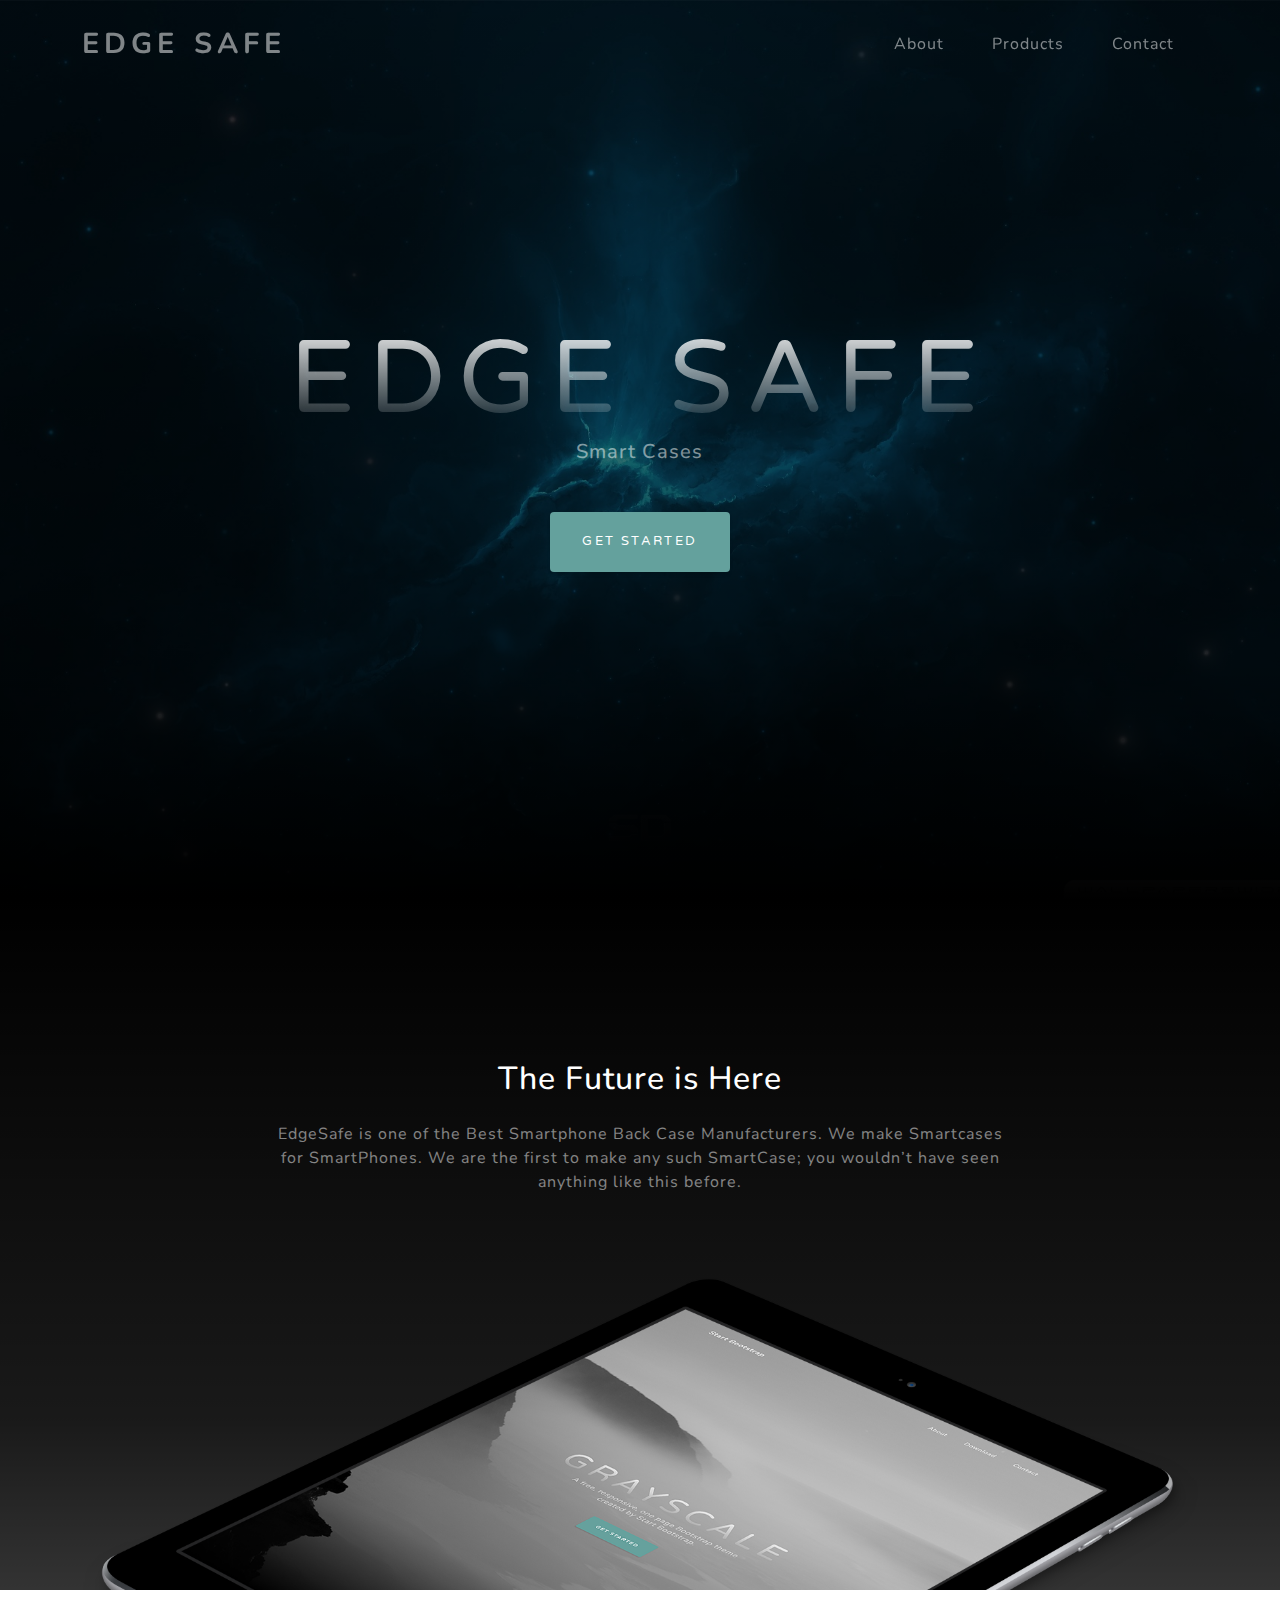
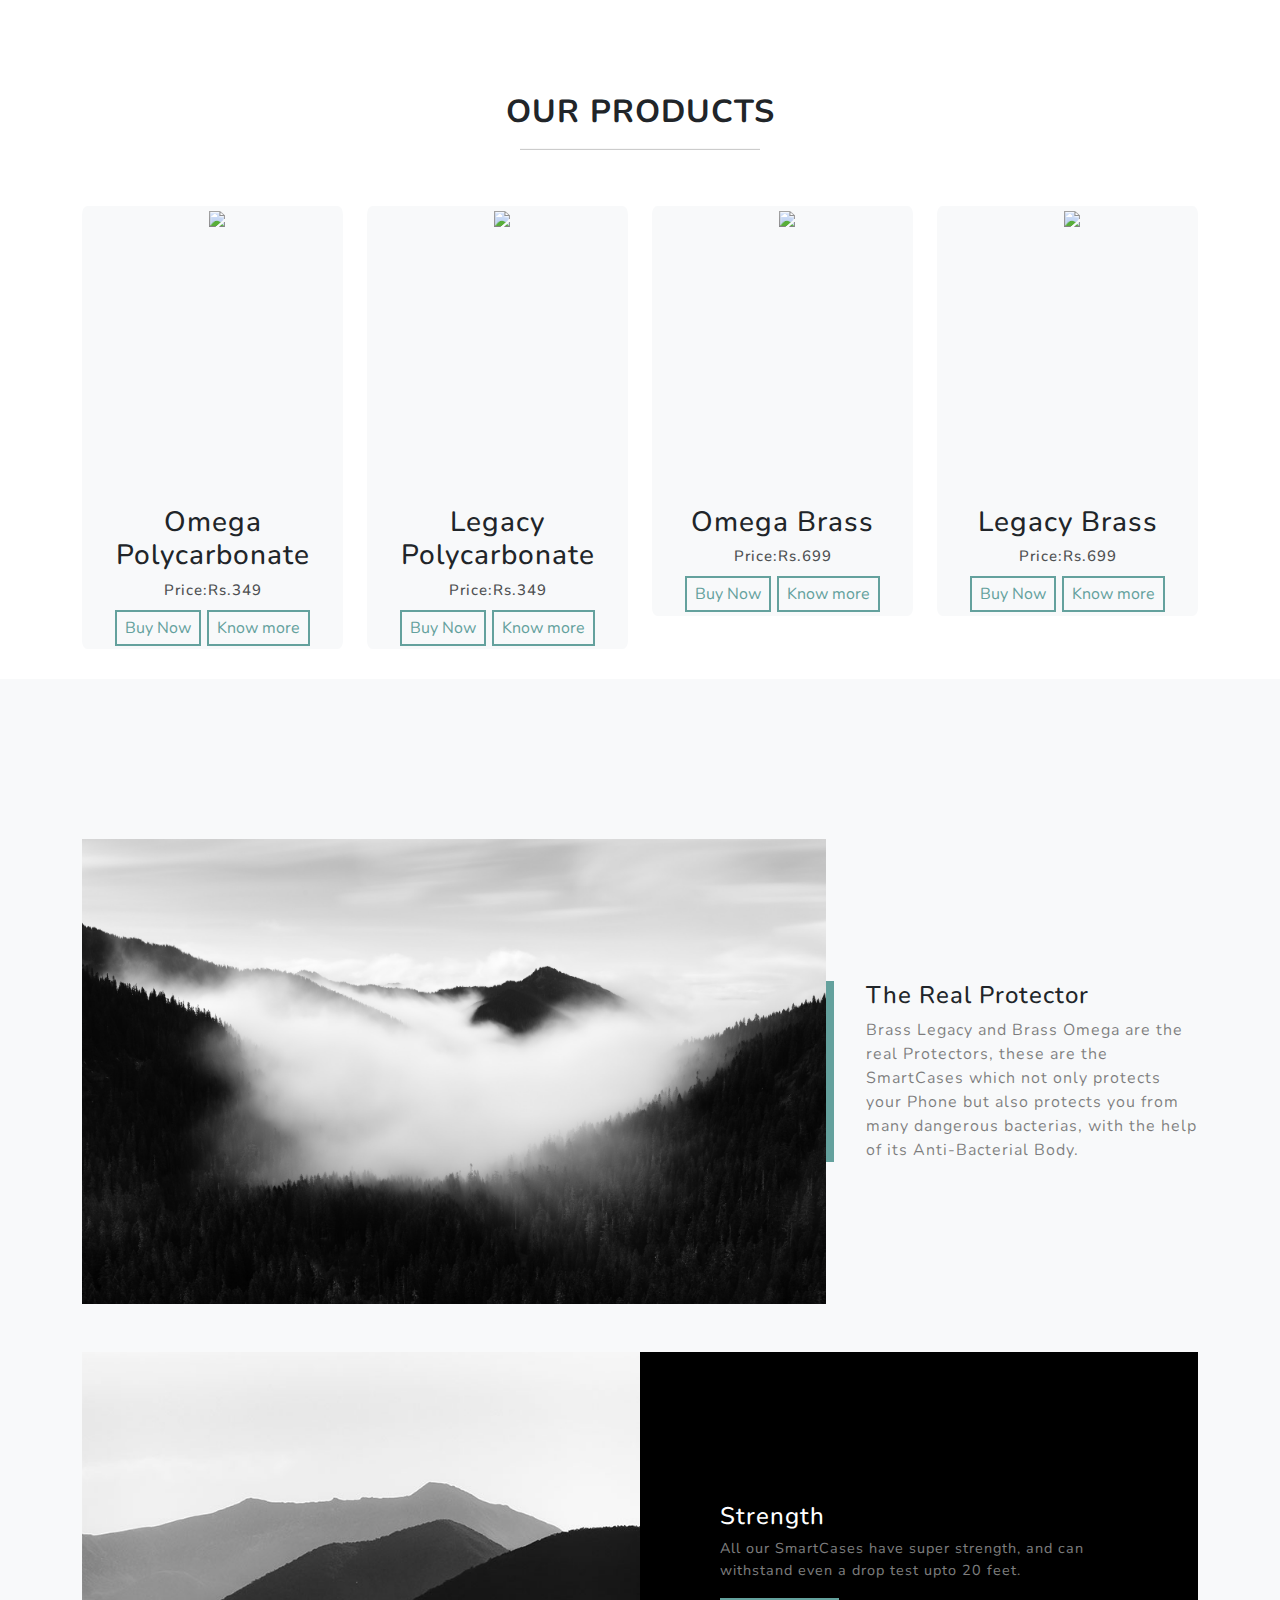
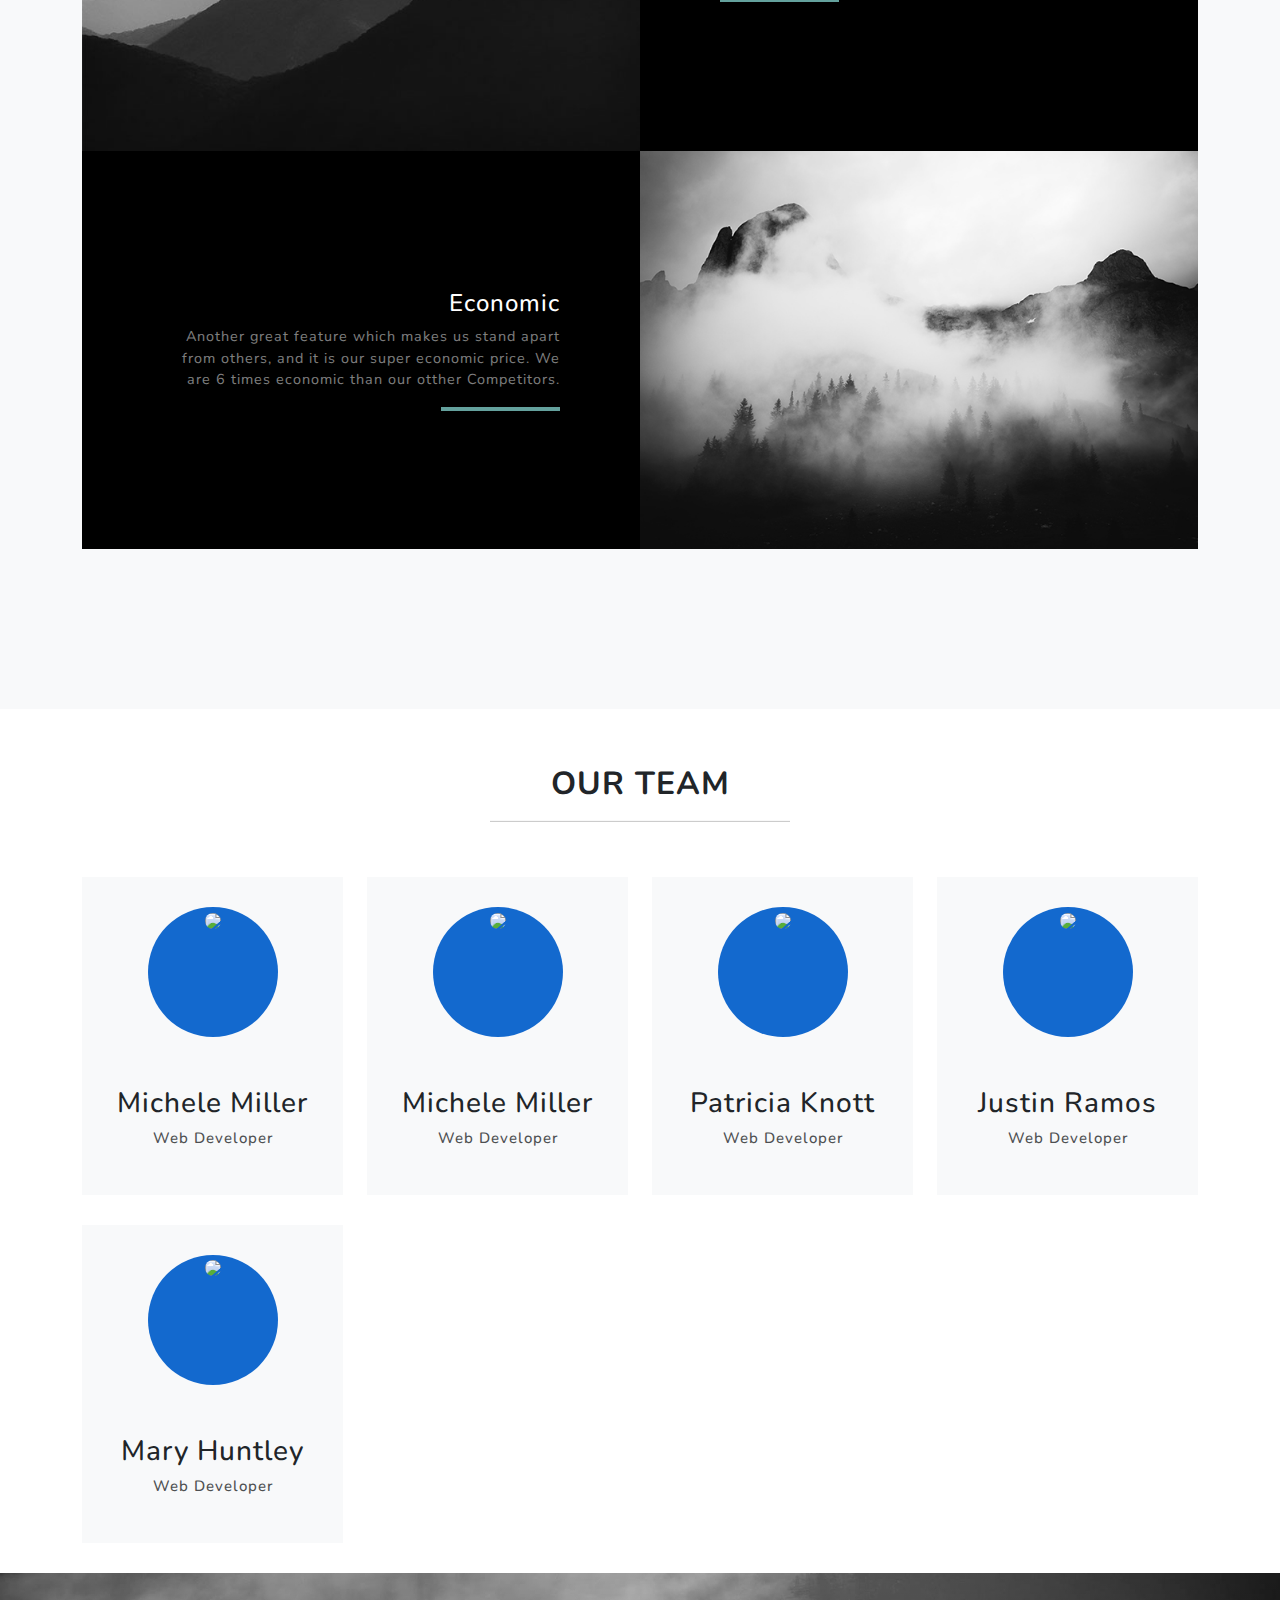
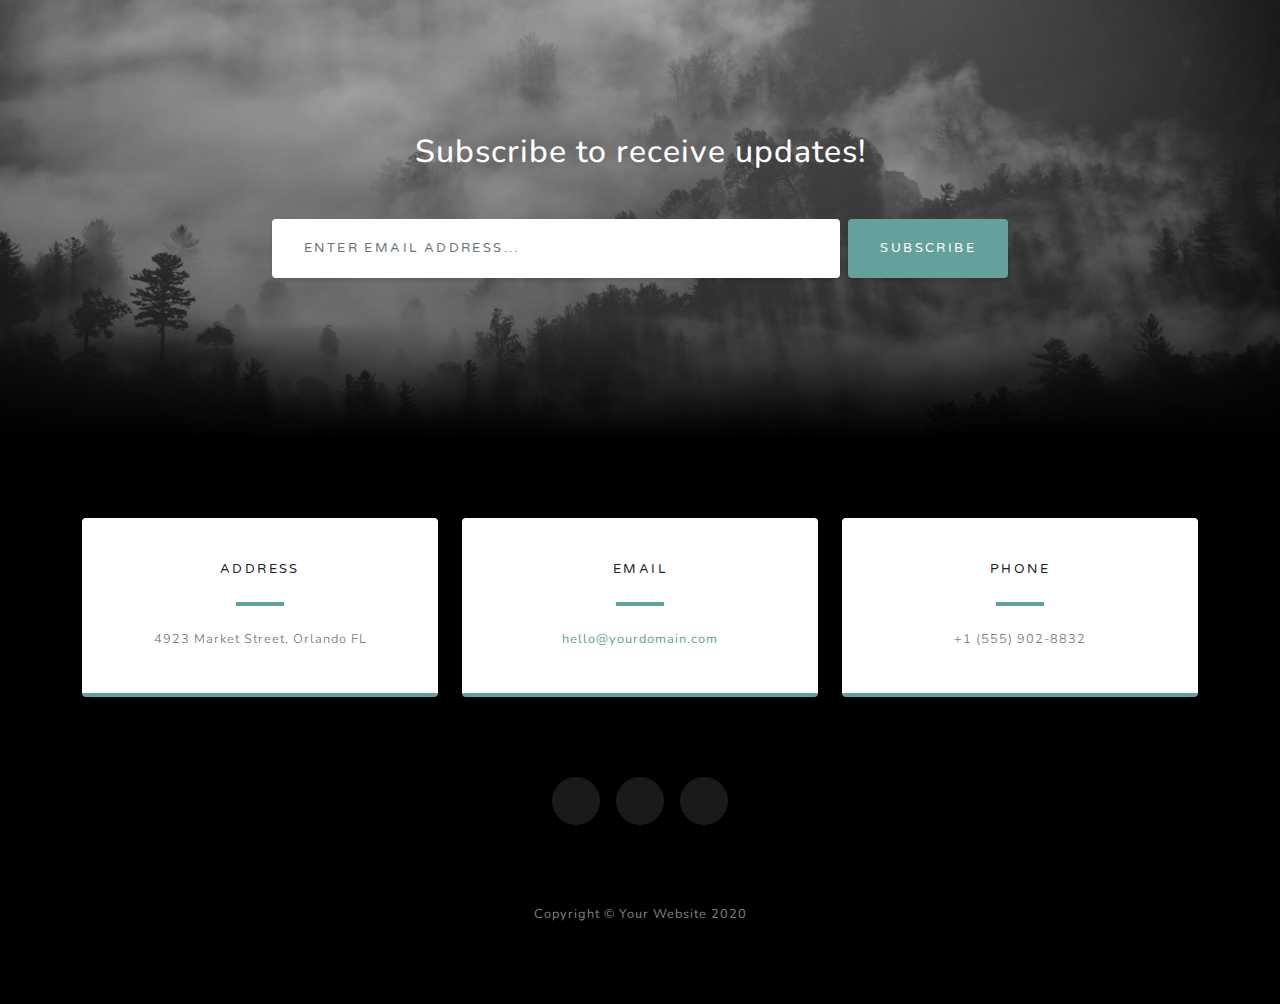
==== index.html @ 8a121ae6 "Update index.html" ====
<!DOCTYPE html>
<html lang="en">
    <head>
        <meta charset="utf-8" />
        <meta name="viewport" content="width=device-width, initial-scale=1, shrink-to-fit=no" />
        <meta name="description" content="" />
        <meta name="author" content="" />
        <title>Grayscale - Start Bootstrap Theme</title>
        <link rel="icon" type="image/x-icon" href="assets/img/favicon.ico" />
        <!-- Font Awesome icons (free version)-->
        <script src="https://use.fontawesome.com/releases/v5.13.0/js/all.js" crossorigin="anonymous"></script>
        <!-- Google fonts-->
        <link href="https://fonts.googleapis.com/css?family=Varela+Round" rel="stylesheet" />
        <link href="https://fonts.googleapis.com/css?family=Nunito:200,200i,300,300i,400,400i,600,600i,700,700i,800,800i,900,900i" rel="stylesheet" />
        <!-- Core theme CSS (includes Bootstrap)-->
        <link href="css/styles.css" rel="stylesheet" />
    </head>
    <body id="page-top">
        <!-- Navigation-->
        <nav class="navbar navbar-expand-lg navbar-light fixed-top" id="mainNav">
            <div class="container">
                <a class="navbar-brand js-scroll-trigger" href="#page-top">Edge Safe</a>
                <button class="navbar-toggler navbar-toggler-right" type="button" data-toggle="collapse" data-target="#navbarResponsive" aria-controls="navbarResponsive" aria-expanded="false" aria-label="Toggle navigation">
                    Menu
                    <i class="fas fa-bars"></i>
                </button>
                <div class="collapse navbar-collapse" id="navbarResponsive">
                    <ul class="navbar-nav ml-auto">
                        <li class="nav-item"><a class="nav-link js-scroll-trigger" href="#about">About</a></li>
                        <li class="nav-item"><a class="nav-link js-scroll-trigger" href="#projects">Products</a></li>
                        <li class="nav-item"><a class="nav-link js-scroll-trigger" href="#signup">Contact</a></li>
                    </ul>
                </div>
            </div>
        </nav>
        <!-- Masthead-->
        <header class="masthead">
            <div class="container d-flex h-100 align-items-center">
                <div class="mx-auto text-center">
                    <h1 class="mx-auto my-0 text-uppercase">Edge Safe</h1>
                    <h2 class="text-white-50 mx-auto mt-2 mb-5">Smart Cases</h2>
                    <a class="btn btn-primary js-scroll-trigger" href="#about">Get Started</a>
                </div>
            </div>
        </header>
        <!-- About -->
        <section class="about-section text-center" id="about">
            <div class="container">
                <div class="row">
                    <div class="col-lg-8 mx-auto">
                        <h2 class="text-white mb-4">The Future is Here</h2>
                        <p class="text-white-50">
                            EdgeSafe is one of the Best Smartphone Back Case Manufacturers. We make Smartcases for SmartPhones. 
                            We are the first to make any such SmartCase; you wouldn’t have seen anything like this before.
                        </p>
                    </div>
                </div>
                <img class="img-fluid" src="assets/img/ipad.png" alt="" />
            </div>
        </section>
        <!-- Projects-->

        <!-- products -->

        <section class="our-product-cards mt-5">
          
            <div class="container">
                <h3 class="product-head">Our Products</h3>
                <hr>
                <div class="row">
                  <div class="col-12 col-sm-6 col-md-4 col-lg-3">
                    <div class="our-product">
                      <div class="product-img">
                        <img class="img-fluid" src="https://picsum.photos/130/130?image=1027">
                      </div>
                      <div class="product-content">
                        <h3 class="product-name">Omega Polycarbonate</h3>
                        <h4 class="product-title">Price:Rs.349</h4>
                        <div class="button-flex d-flex justify-content-center">
                            <button class="fill">Buy Now</button>
                            <button class="fill">Know more</button>
                        </div>
                      </div>
                    </div>
                  </div>
                  <div class="col-12 col-sm-6 col-md-4 col-lg-3">
                    <div class="our-product">
                      <div class="product-img">
                        <img class="img-fluid" src="https://picsum.photos/130/130?image=1027">
                      </div>
                      <div class="product-content">
                        <h3 class="product-name">Legacy Polycarbonate</h3>
                        <h4 class="product-title">Price:Rs.349</h4>
                        <div class="button-flex d-flex justify-content-center">
                            <button class="fill">Buy Now</button>
                            <button class="fill">Know more</button>
                        </div>
                      </div>
                    </div>
                  </div>
                  <div class="col-12 col-sm-6 col-md-4 col-lg-3">
                    <div class="our-product">
                      <div class="product-img">
                        <img class="img-fluid" src="https://picsum.photos/130/130?image=1027">
                      </div>
                      <div class="product-content">
                        <h3 class="product-name">Omega Brass</h3>
                        <h4 class="product-title">Price:Rs.699</h4>
                        <div class="button-flex d-flex justify-content-center">
                            <button class="fill">Buy Now</button>
                            <button class="fill">Know more</button>
                        </div>
                      </div>
                    </div>
                  </div>
                  <div class="col-12 col-sm-6 col-md-4 col-lg-3">
                    <div class="our-product">
                      <div class="product-img">
                        <img class="img-fluid" src="https://picsum.photos/130/130?image=1027">
                      </div>
                      <div class="product-content">
                        <h3 class="product-name">Legacy Brass</h3>
                        <h4 class="product-title">Price:Rs.699</h4>
                        <div class="button-flex d-flex justify-content-center">
                            <button class="fill">Buy Now</button>
                            <button class="fill">Know more</button>
                        </div>
                      </div>
                    </div>
                  </div>
                  
                    </div>
                  </div>
           </section>

           
        <section class="projects-section bg-light" id="projects">
            <div class="container">
                <!-- Featured Project Row-->
                <div class="row align-items-center no-gutters mb-4 mb-lg-5">
                    <div class="col-xl-8 col-lg-7"><img class="img-fluid mb-3 mb-lg-0" src="assets/img/bg-masthead.jpg" alt="" /></div>
                    <div class="col-xl-4 col-lg-5">
                        <div class="featured-text text-center text-lg-left">
                            <h4>The Real Protector</h4>
                            <p class="text-black-50 mb-0">Brass Legacy and Brass Omega are the real Protectors, these are the SmartCases which not only protects your Phone but also protects you from many dangerous bacterias, with the help of its Anti-Bacterial Body.</p>
                        </div>
                    </div>
                </div>
                <!-- Project One Row-->
                <div class="row justify-content-center no-gutters mb-5 mb-lg-0">
                    <div class="col-lg-6"><img class="img-fluid" src="assets/img/demo-image-01.jpg" alt="" /></div>
                    <div class="col-lg-6">
                        <div class="bg-black text-center h-100 project">
                            <div class="d-flex h-100">
                                <div class="project-text w-100 my-auto text-center text-lg-left">
                                    <h4 class="text-white">Strength</h4>
                                    <p class="mb-0 text-white-50">All our SmartCases have super strength, and can withstand even a drop test upto 20 feet.</p>
                                    <hr class="d-none d-lg-block mb-0 ml-0" />
                                </div>
                            </div>
                        </div>
                    </div>
                </div>
                <!-- Project Two Row-->
                <div class="row justify-content-center no-gutters">
                    <div class="col-lg-6"><img class="img-fluid" src="assets/img/demo-image-02.jpg" alt="" /></div>
                    <div class="col-lg-6 order-lg-first">
                        <div class="bg-black text-center h-100 project">
                            <div class="d-flex h-100">
                                <div class="project-text w-100 my-auto text-center text-lg-right">
                                    <h4 class="text-white">Economic</h4>
                                    <p class="mb-0 text-white-50">Another great feature which makes us stand apart from others, and it is our super economic price. We are 6 times economic than our otther Competitors.</p>
                                    <hr class="d-none d-lg-block mb-0 mr-0" />
                                </div>
                            </div>
                        </div>
                    </div>
                </div>
            </div>
        </section>
       <section class="our-team-cards">
        <div class="container">
            <h3 class="team-head">Our Team</h3>
            <hr>
            <div class="row">
              <div class="col-12 col-sm-6 col-md-4 col-lg-3">
                <div class="our-team">
                  <div class="picture">
                    <img class="img-fluid" src="https://picsum.photos/130/130?image=1027">
                  </div>
                  <div class="team-content">
                    <h3 class="name">Michele Miller</h3>
                    <h4 class="title">Web Developer</h4>
                  </div>
                </div>
              </div>

              <div class="col-12 col-sm-6 col-md-4 col-lg-3">
                <div class="our-team">
                  <div class="picture">
                    <img class="img-fluid" src="https://picsum.photos/130/130?image=1027">
                  </div>
                  <div class="team-content">
                    <h3 class="name">Michele Miller</h3>
                    <h4 class="title">Web Developer</h4>
                  </div>
                </div>
              </div>

                  <div class="col-12 col-sm-6 col-md-4 col-lg-3">
                <div class="our-team">
                  <div class="picture">
                    <img class="img-fluid" src="https://picsum.photos/130/130?image=839">
                  </div>
                  <div class="team-content">
                    <h3 class="name">Patricia Knott</h3>
                    <h4 class="title">Web Developer</h4>
                  </div>
                </div>
              </div>
                  <div class="col-12 col-sm-6 col-md-4 col-lg-3">
                <div class="our-team">
                  <div class="picture">
                    <img class="img-fluid" src="https://picsum.photos/130/130?image=856">
                  </div>
                  <div class="team-content">
                    <h3 class="name">Justin Ramos</h3>
                    <h4 class="title">Web Developer</h4>
                  </div>
                </div>
              </div>
                  <div class="col-12 col-sm-6 col-md-4 col-lg-3">
                <div class="our-team">
                  <div class="picture">
                    <img class="img-fluid" src="https://picsum.photos/130/130?image=836">
                  </div>
                  <div class="team-content">
                    <h3 class="name">Mary Huntley</h3>
                    <h4 class="title">Web Developer</h4>
                  </div>
                </div>
              </div>
            </div>
          </div>
       </section>
        <!-- Signup-->
        <section class="signup-section" id="signup">
            <div class="container">
                <div class="row">
                    <div class="col-md-10 col-lg-8 mx-auto text-center">
                        <i class="far fa-paper-plane fa-2x mb-2 text-white"></i>
                        <h2 class="text-white mb-5">Subscribe to receive updates!</h2>
                        <form class="form-inline d-flex">
                            <input class="form-control flex-fill mr-0 mr-sm-2 mb-3 mb-sm-0" id="inputEmail" type="email" placeholder="Enter email address..." />
                            <button class="btn btn-primary mx-auto" type="submit">Subscribe</button>
                        </form>
                    </div>
                </div>
            </div>
        </section>
        <!-- Contact-->
        <section class="contact-section bg-black">
            <div class="container">
                <div class="row">
                    <div class="col-md-4 mb-3 mb-md-0">
                        <div class="card py-4 h-100">
                            <div class="card-body text-center">
                                <i class="fas fa-map-marked-alt text-primary mb-2"></i>
                                <h4 class="text-uppercase m-0">Address</h4>
                                <hr class="my-4" />
                                <div class="small text-black-50">4923 Market Street, Orlando FL</div>
                            </div>
                        </div>
                    </div>
                    <div class="col-md-4 mb-3 mb-md-0">
                        <div class="card py-4 h-100">
                            <div class="card-body text-center">
                                <i class="fas fa-envelope text-primary mb-2"></i>
                                <h4 class="text-uppercase m-0">Email</h4>
                                <hr class="my-4" />
                                <div class="small text-black-50"><a href="#!">hello@yourdomain.com</a></div>
                            </div>
                        </div>
                    </div>
                    <div class="col-md-4 mb-3 mb-md-0">
                        <div class="card py-4 h-100">
                            <div class="card-body text-center">
                                <i class="fas fa-mobile-alt text-primary mb-2"></i>
                                <h4 class="text-uppercase m-0">Phone</h4>
                                <hr class="my-4" />
                                <div class="small text-black-50">+1 (555) 902-8832</div>
                            </div>
                        </div>
                    </div>
                </div>
                <div class="social d-flex justify-content-center">
                    <a class="mx-2" href="#!"><i class="fab fa-twitter"></i></a>
                    <a class="mx-2" href="#!"><i class="fab fa-facebook-f"></i></a>
                    <a class="mx-2" href="#!"><i class="fab fa-github"></i></a>
                </div>
            </div>
        </section>
        <!-- Footer-->
        <footer class="footer bg-black small text-center text-white-50"><div class="container">Copyright © Your Website 2020</div></footer>
        <!-- Bootstrap core JS-->
        <script src="https://cdnjs.cloudflare.com/ajax/libs/jquery/3.5.1/jquery.min.js"></script>
        <script src="https://stackpath.bootstrapcdn.com/bootstrap/4.5.0/js/bootstrap.bundle.min.js"></script>
        <!-- Third party plugin JS-->
        <script src="https://cdnjs.cloudflare.com/ajax/libs/jquery-easing/1.4.1/jquery.easing.min.js"></script>
        <!-- Core theme JS-->
        <script src="js/scripts.js"></script>
    </body>
</html>
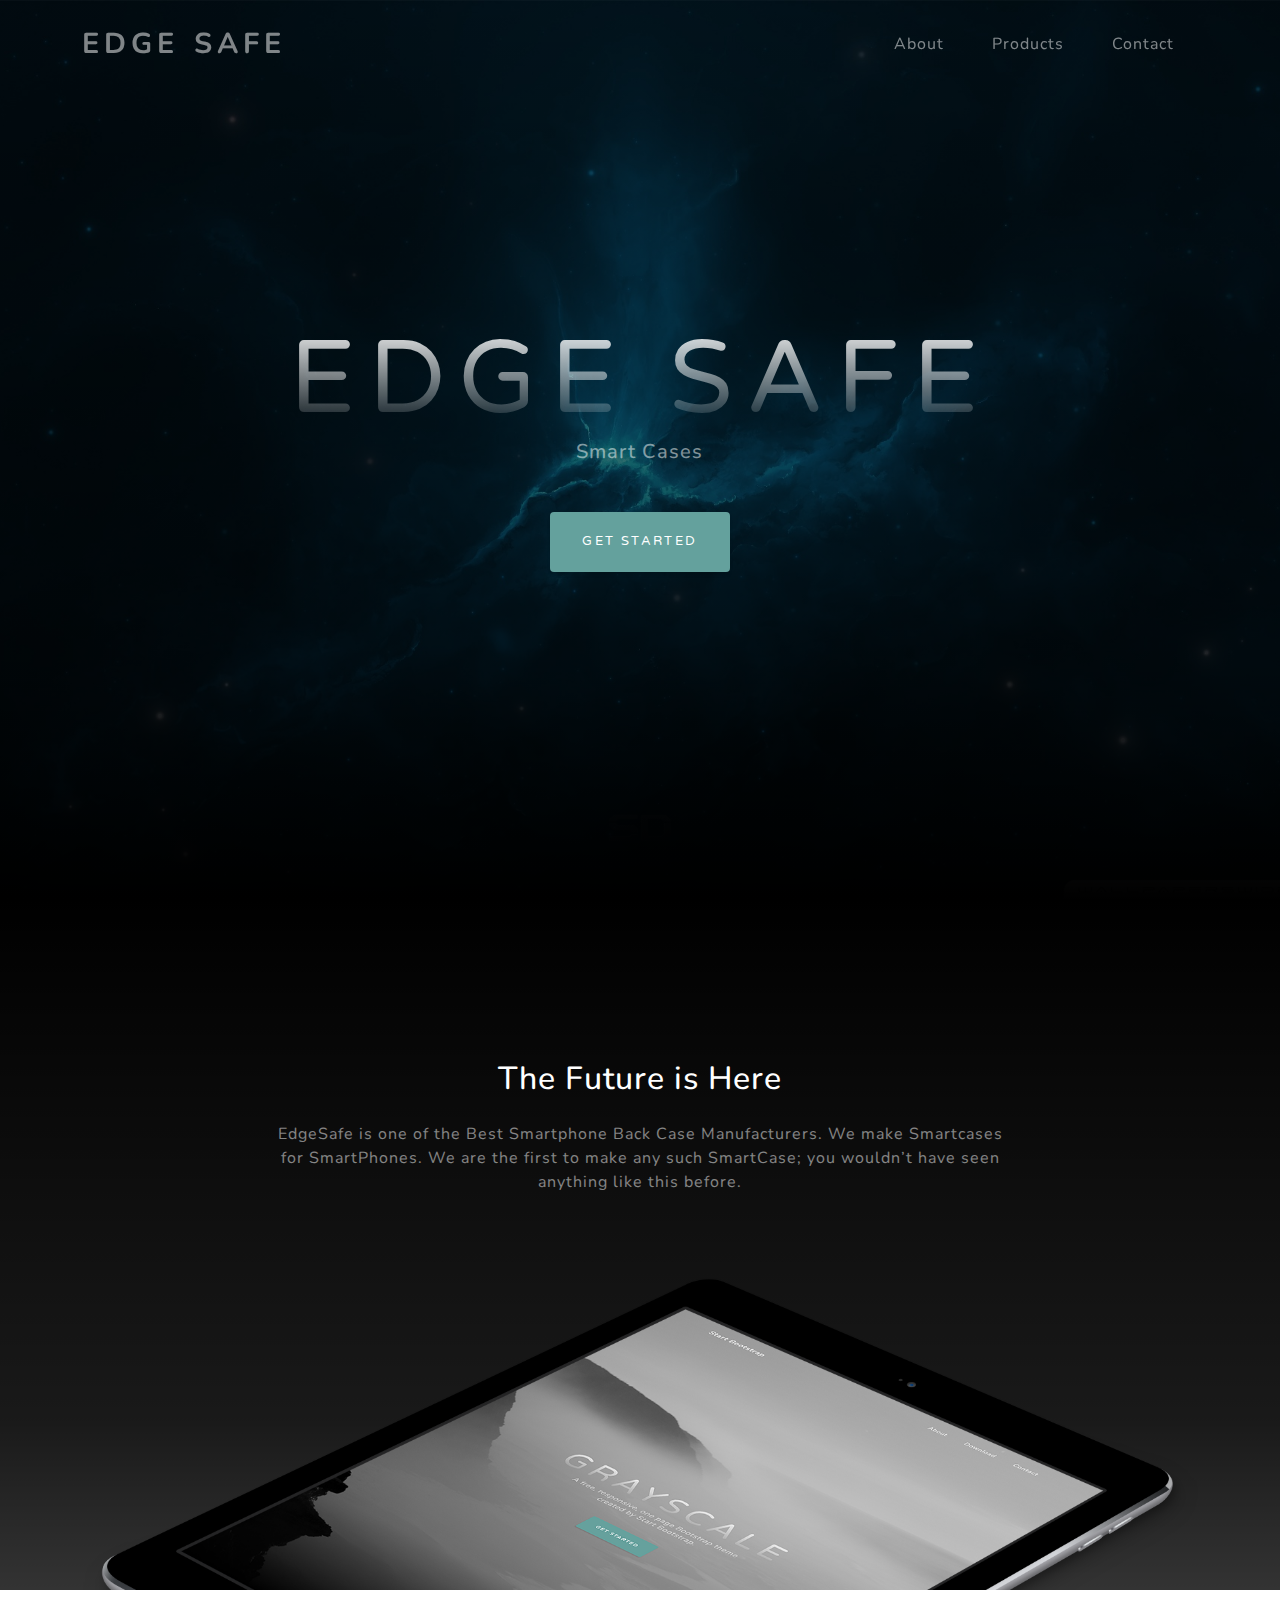
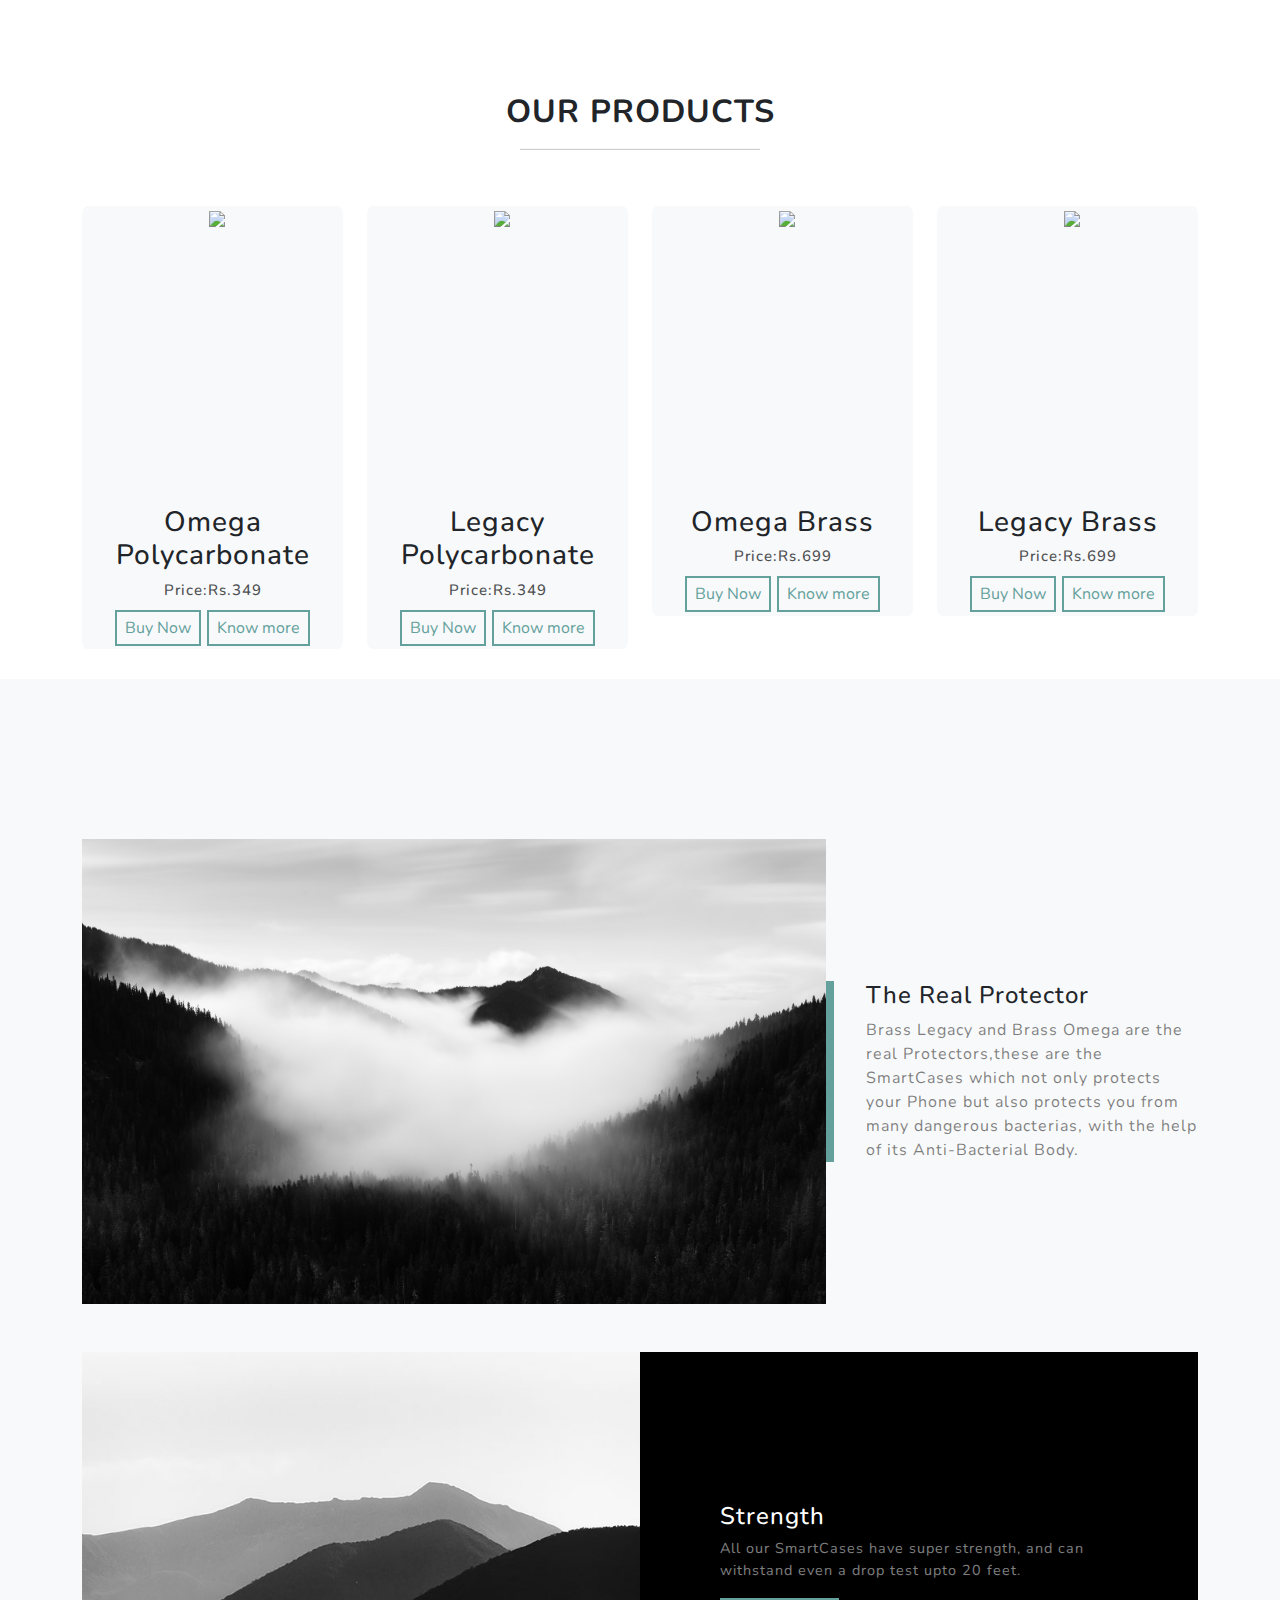
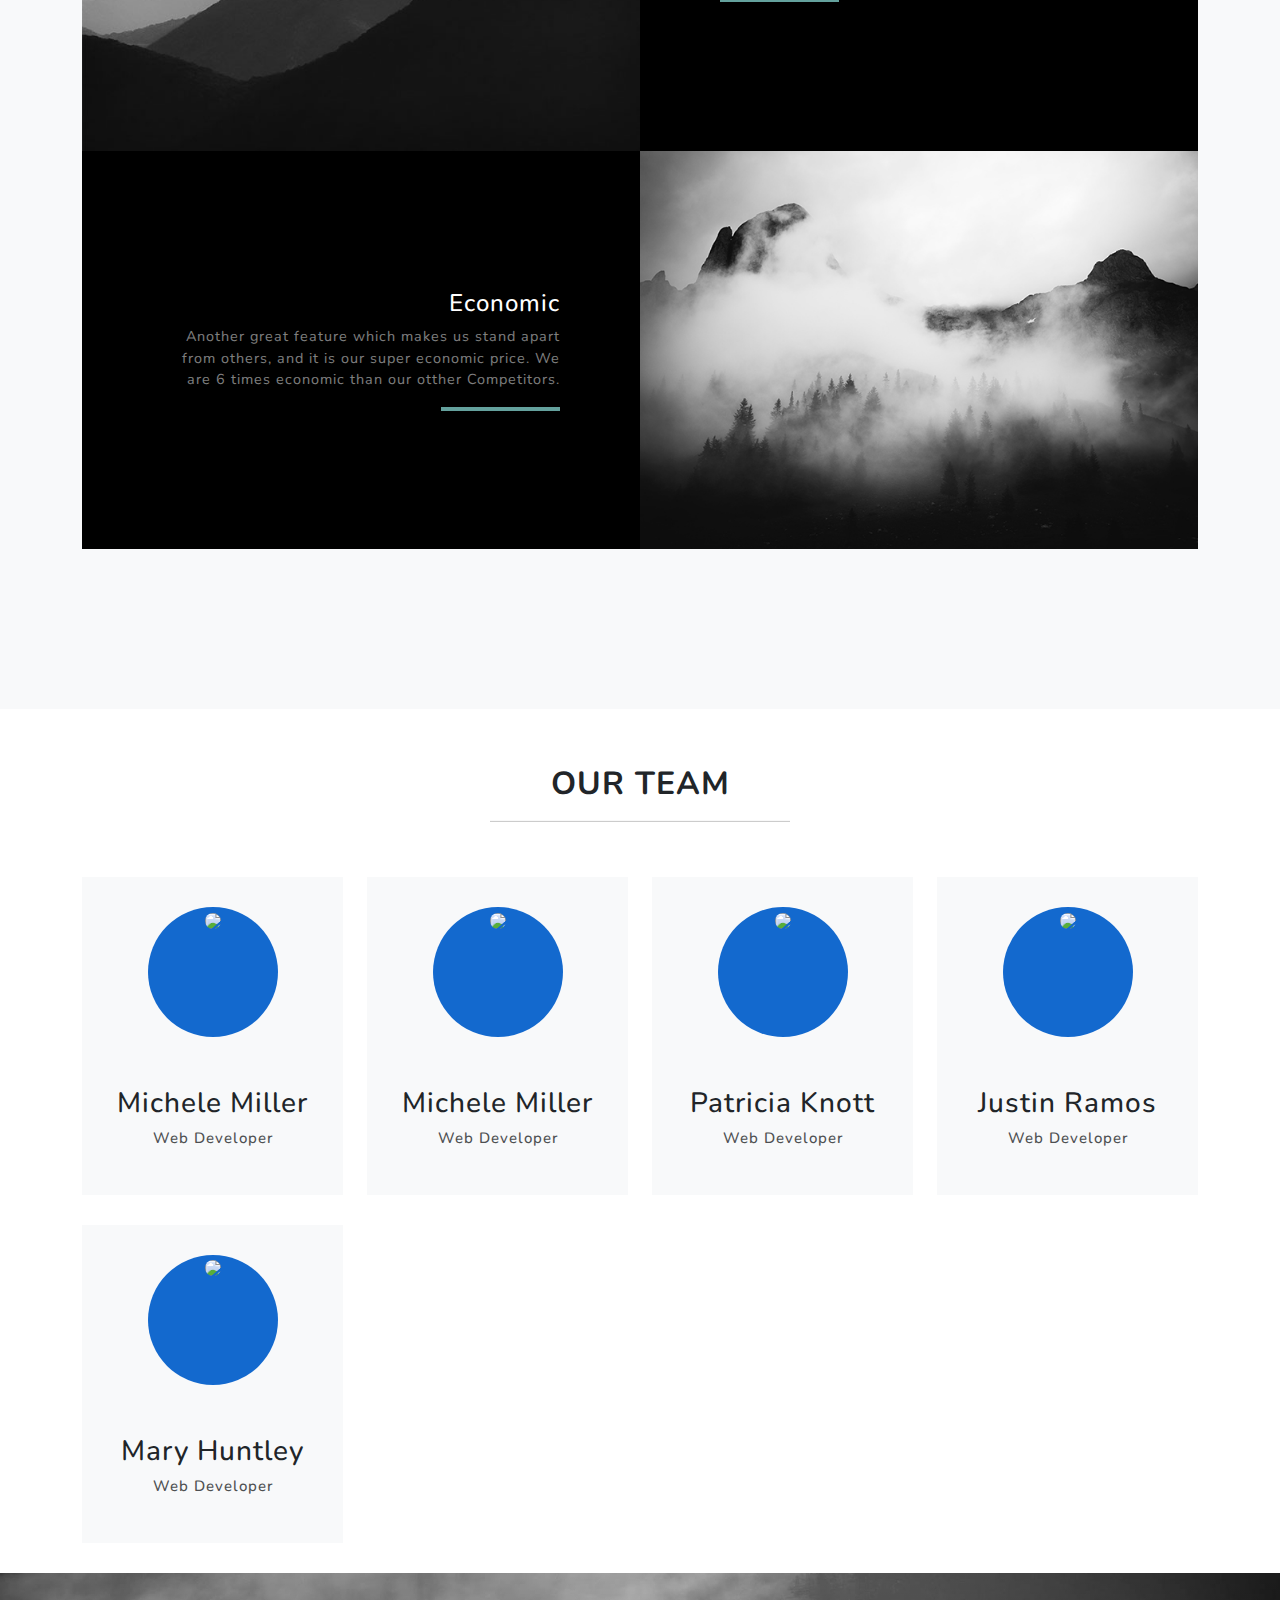
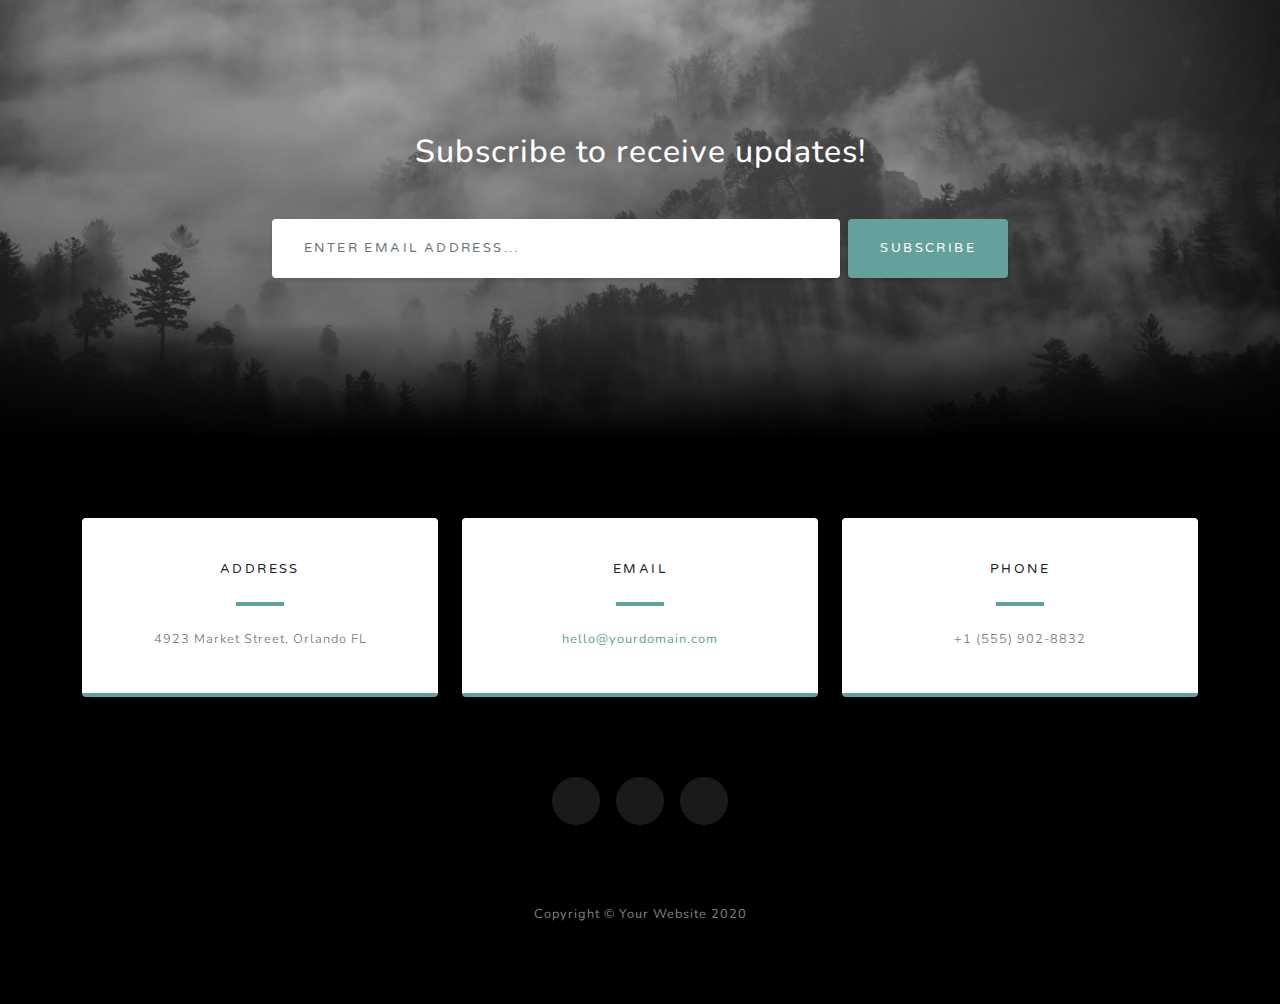
==== commit 516a2fa7: "Update index.html" ====
--- a/index.html
+++ b/index.html
@@ -142,7 +142,7 @@
                     <div class="col-xl-4 col-lg-5">
                         <div class="featured-text text-center text-lg-left">
                             <h4>The Real Protector</h4>
-                            <p class="text-black-50 mb-0">Brass Legacy and Brass Omega are the real Protectors, these are the SmartCases which not only protects your Phone but also protects you from many dangerous bacterias, with the help of its Anti-Bacterial Body.</p>
+                            <p class="text-black-50 mb-0">Brass Legacy and Brass Omega are the real Protectors,these are the SmartCases which not only protects your Phone but also protects you from many dangerous bacterias, with the help of its Anti-Bacterial Body.</p>
                         </div>
                     </div>
                 </div>
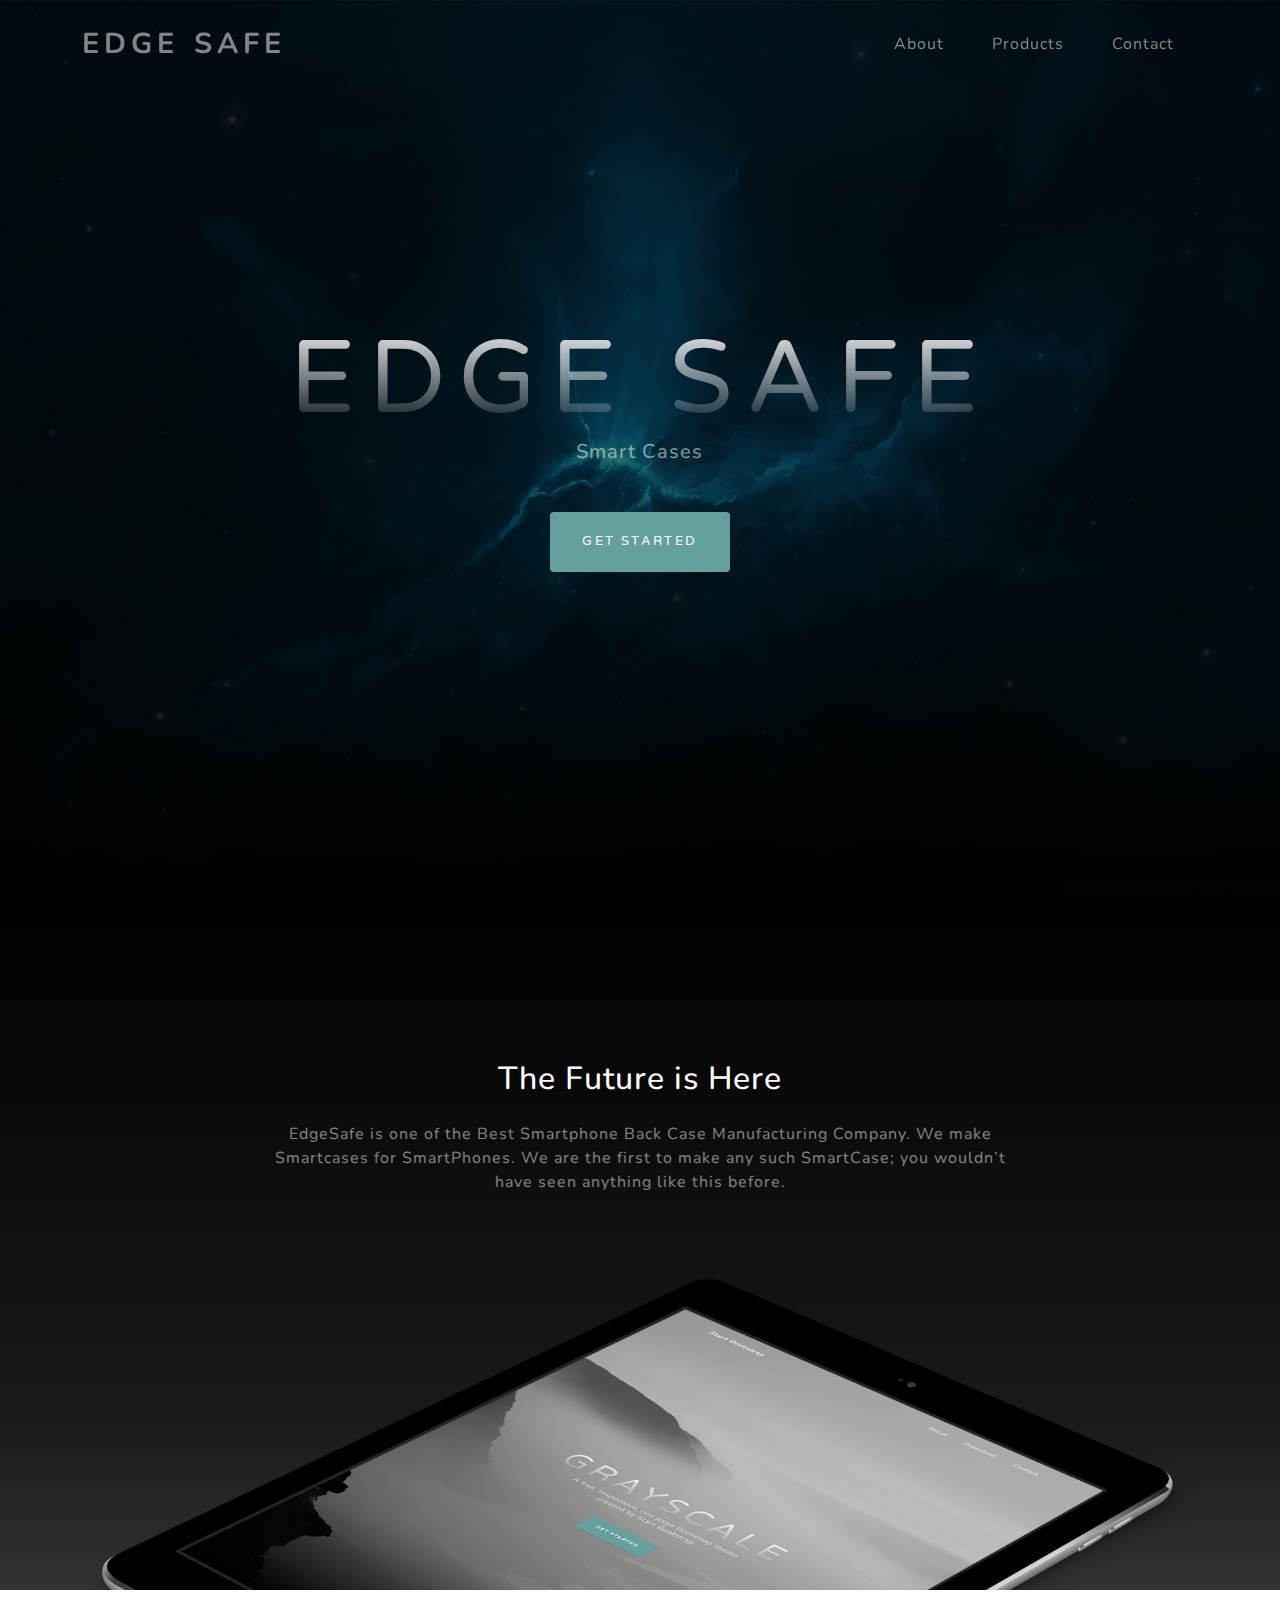
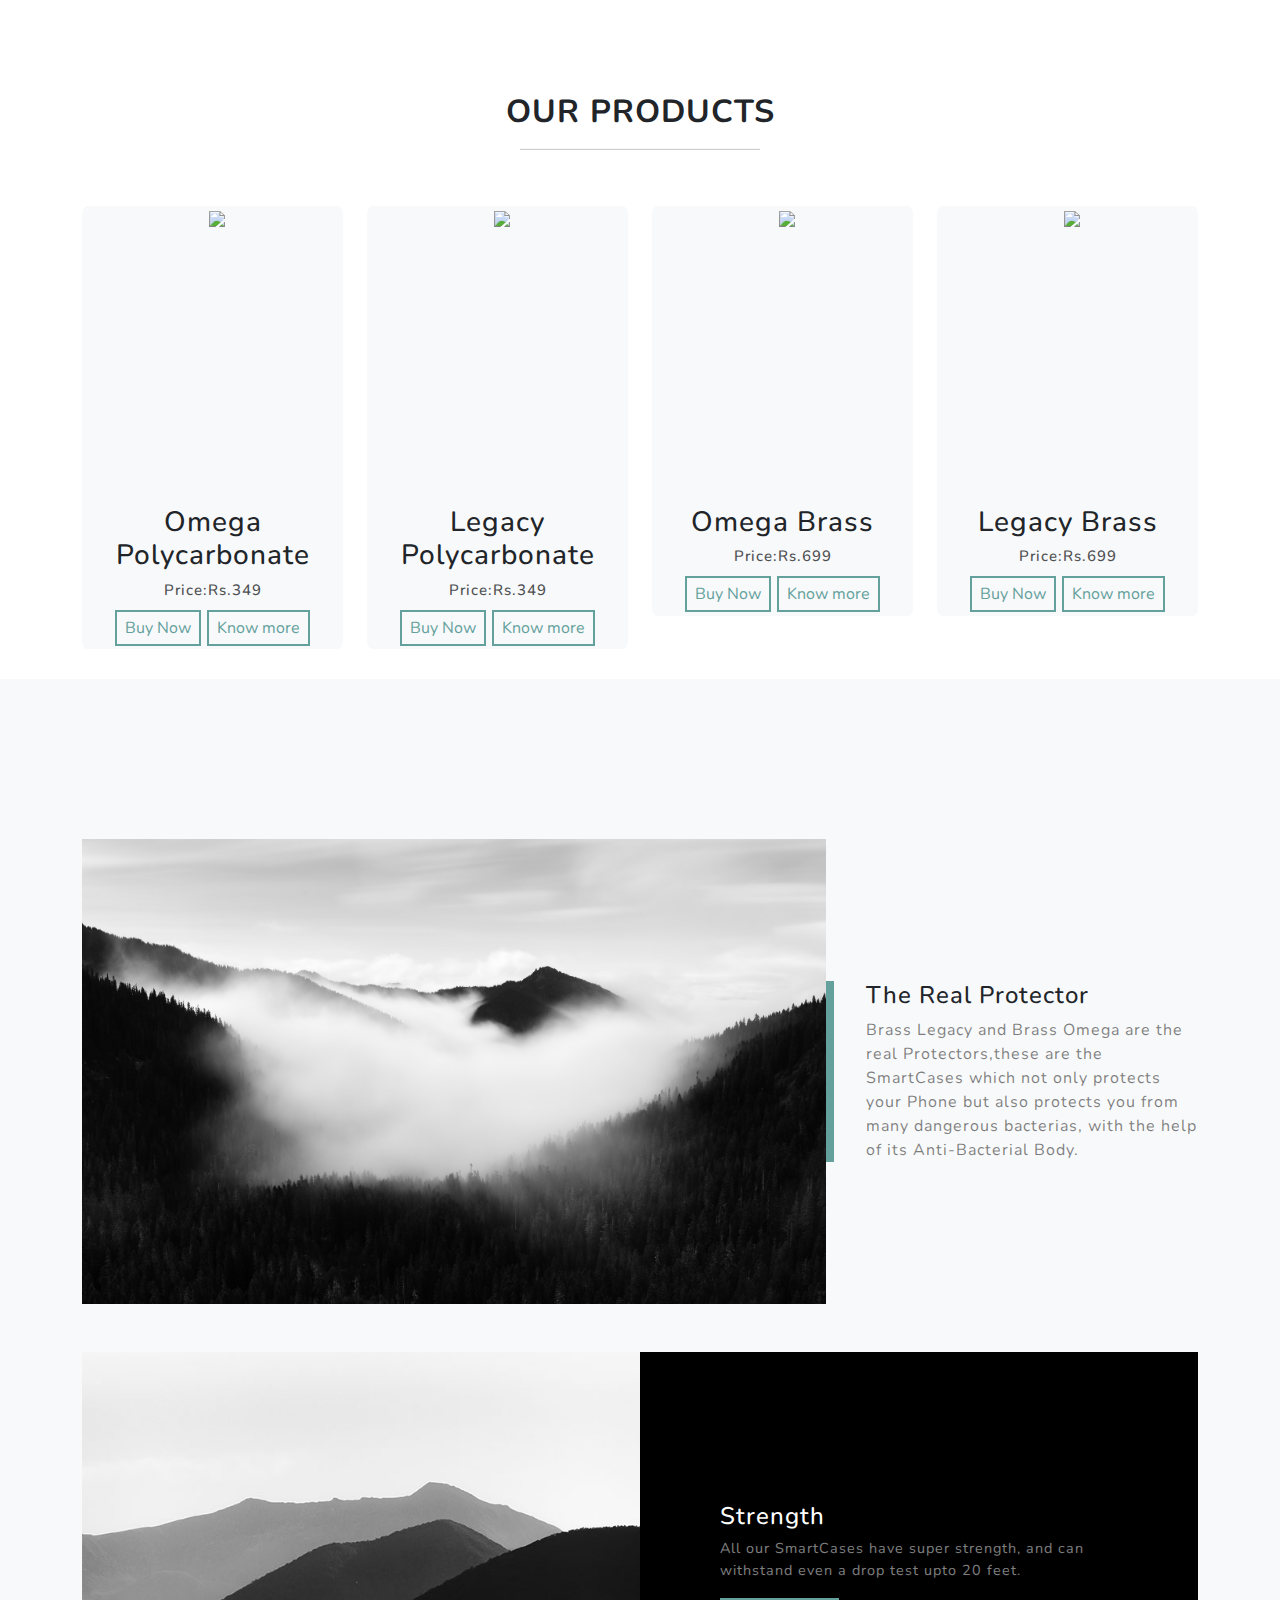
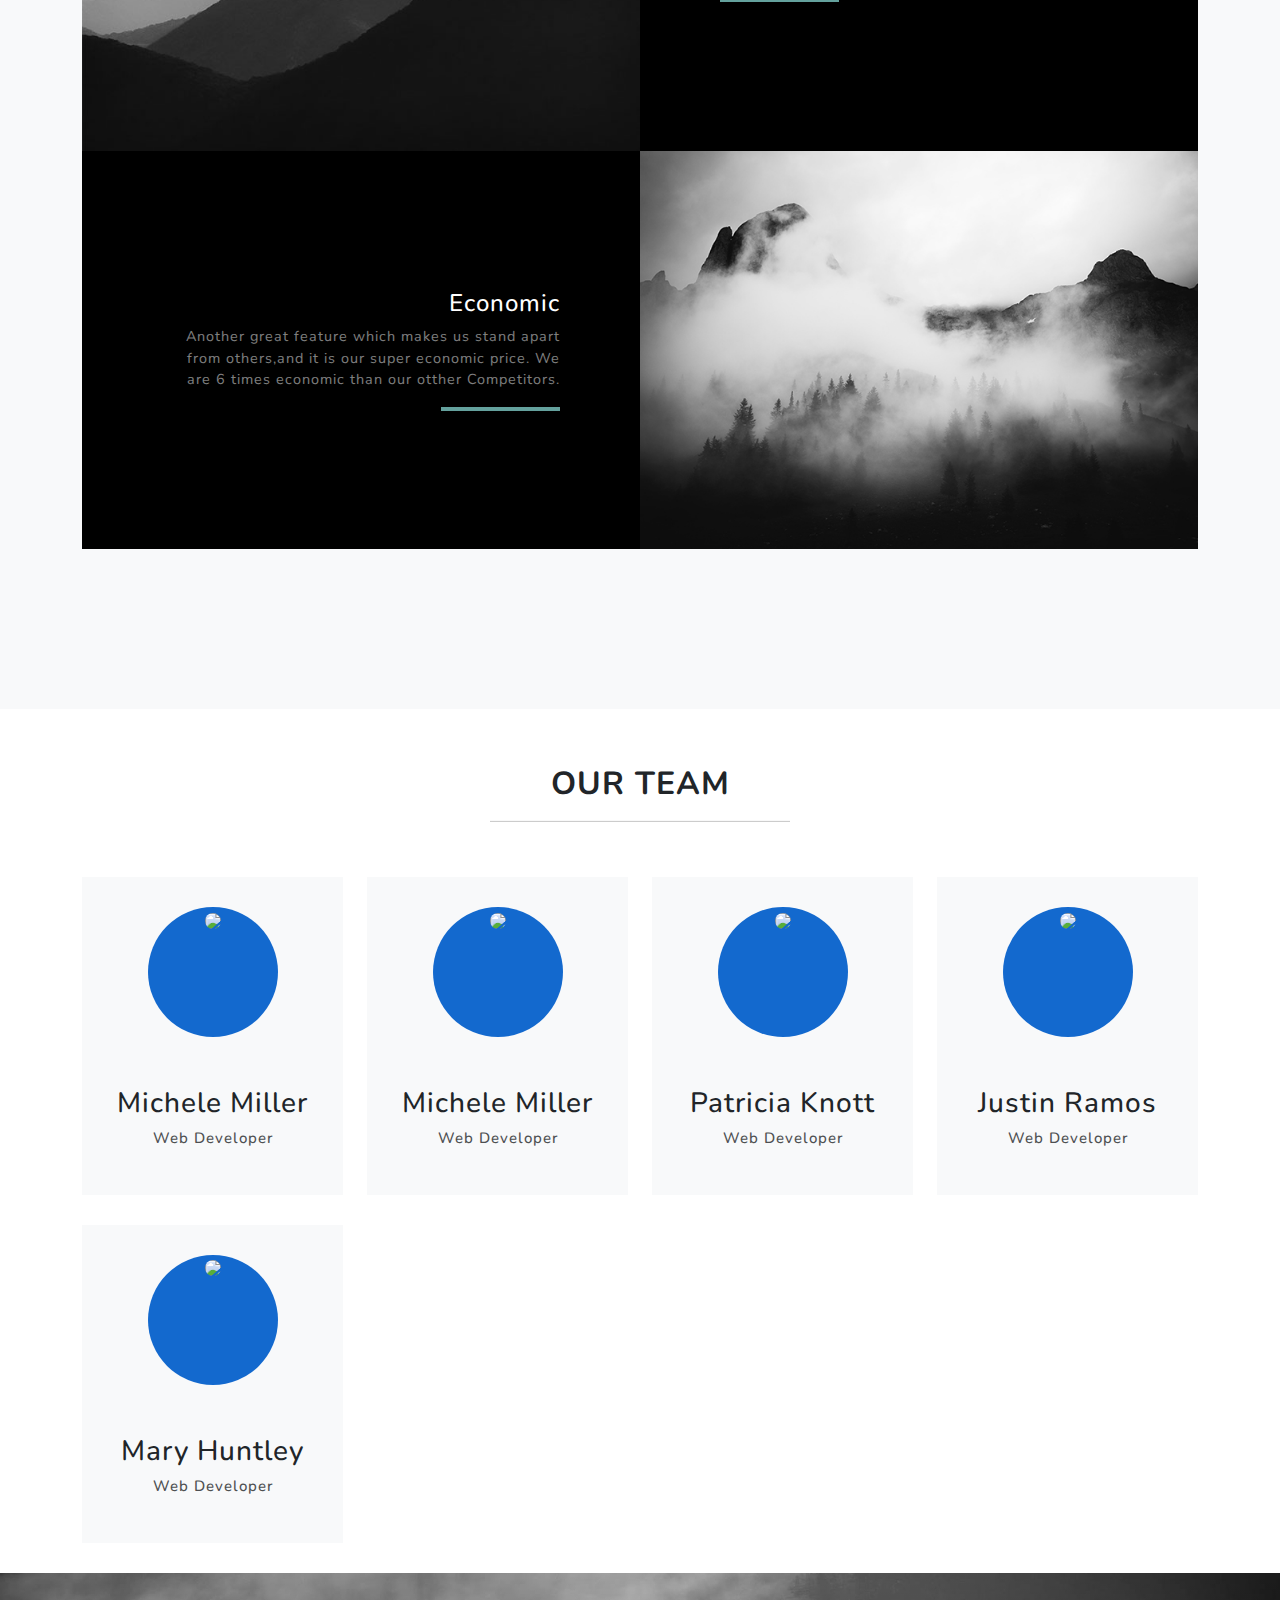
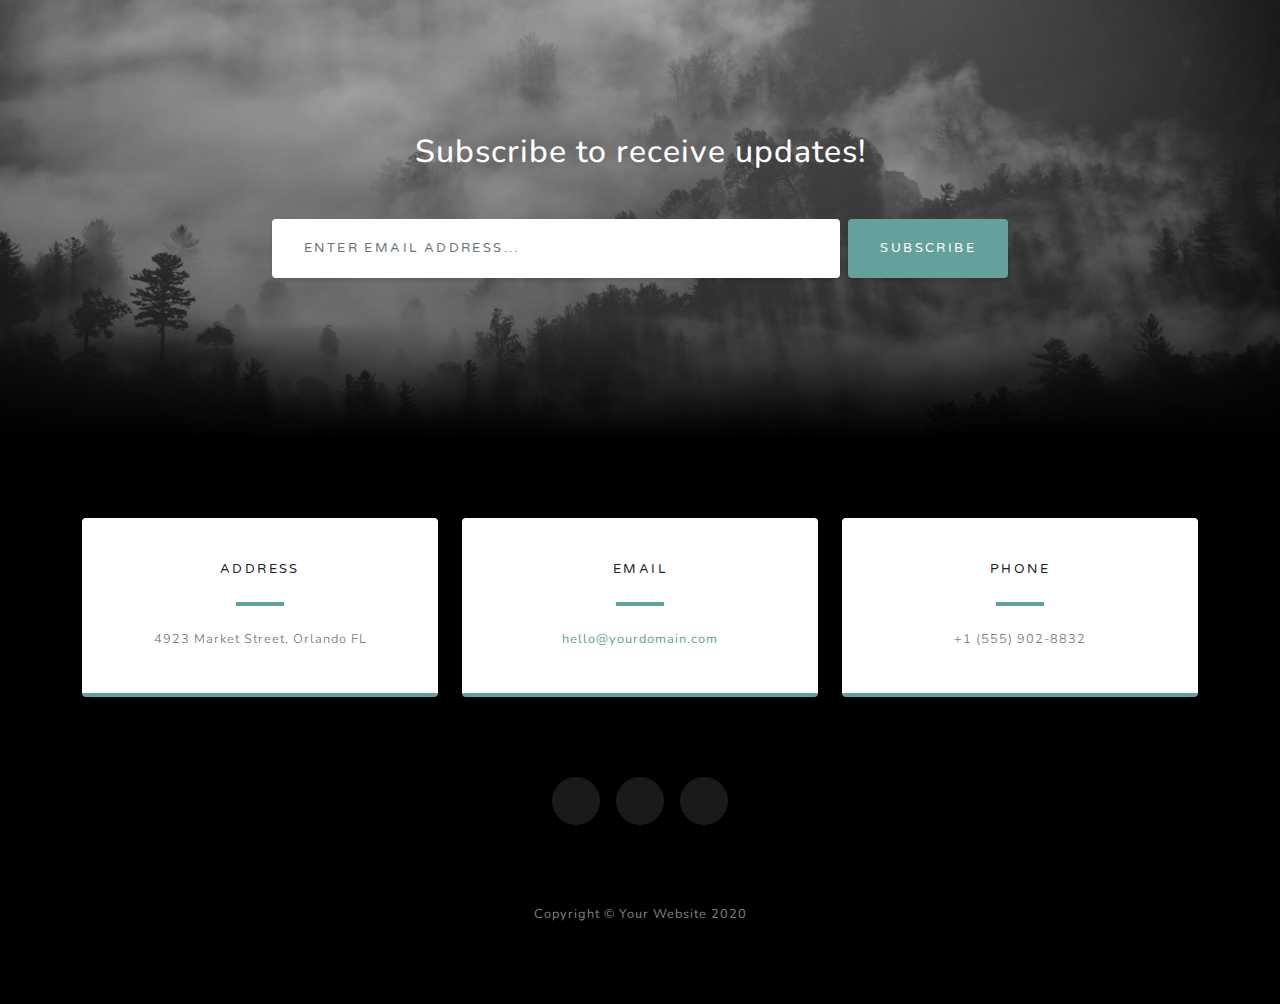
==== commit 653f031f: "Update 1" ====
--- a/index.html
+++ b/index.html
@@ -50,7 +50,7 @@
                     <div class="col-lg-8 mx-auto">
                         <h2 class="text-white mb-4">The Future is Here</h2>
                         <p class="text-white-50">
-                            EdgeSafe is one of the Best Smartphone Back Case Manufacturers. We make Smartcases for SmartPhones. 
+                            EdgeSafe is one of the Best Smartphone Back Case Manufacturing Company. We make Smartcases for SmartPhones. 
                             We are the first to make any such SmartCase; you wouldn’t have seen anything like this before.
                         </p>
                     </div>
@@ -169,7 +169,7 @@
                             <div class="d-flex h-100">
                                 <div class="project-text w-100 my-auto text-center text-lg-right">
                                     <h4 class="text-white">Economic</h4>
-                                    <p class="mb-0 text-white-50">Another great feature which makes us stand apart from others, and it is our super economic price. We are 6 times economic than our otther Competitors.</p>
+                                    <p class="mb-0 text-white-50">Another great feature which makes us stand apart from others,and it is our super economic price. We are 6 times economic than our otther Competitors.</p>
                                     <hr class="d-none d-lg-block mb-0 mr-0" />
                                 </div>
                             </div>
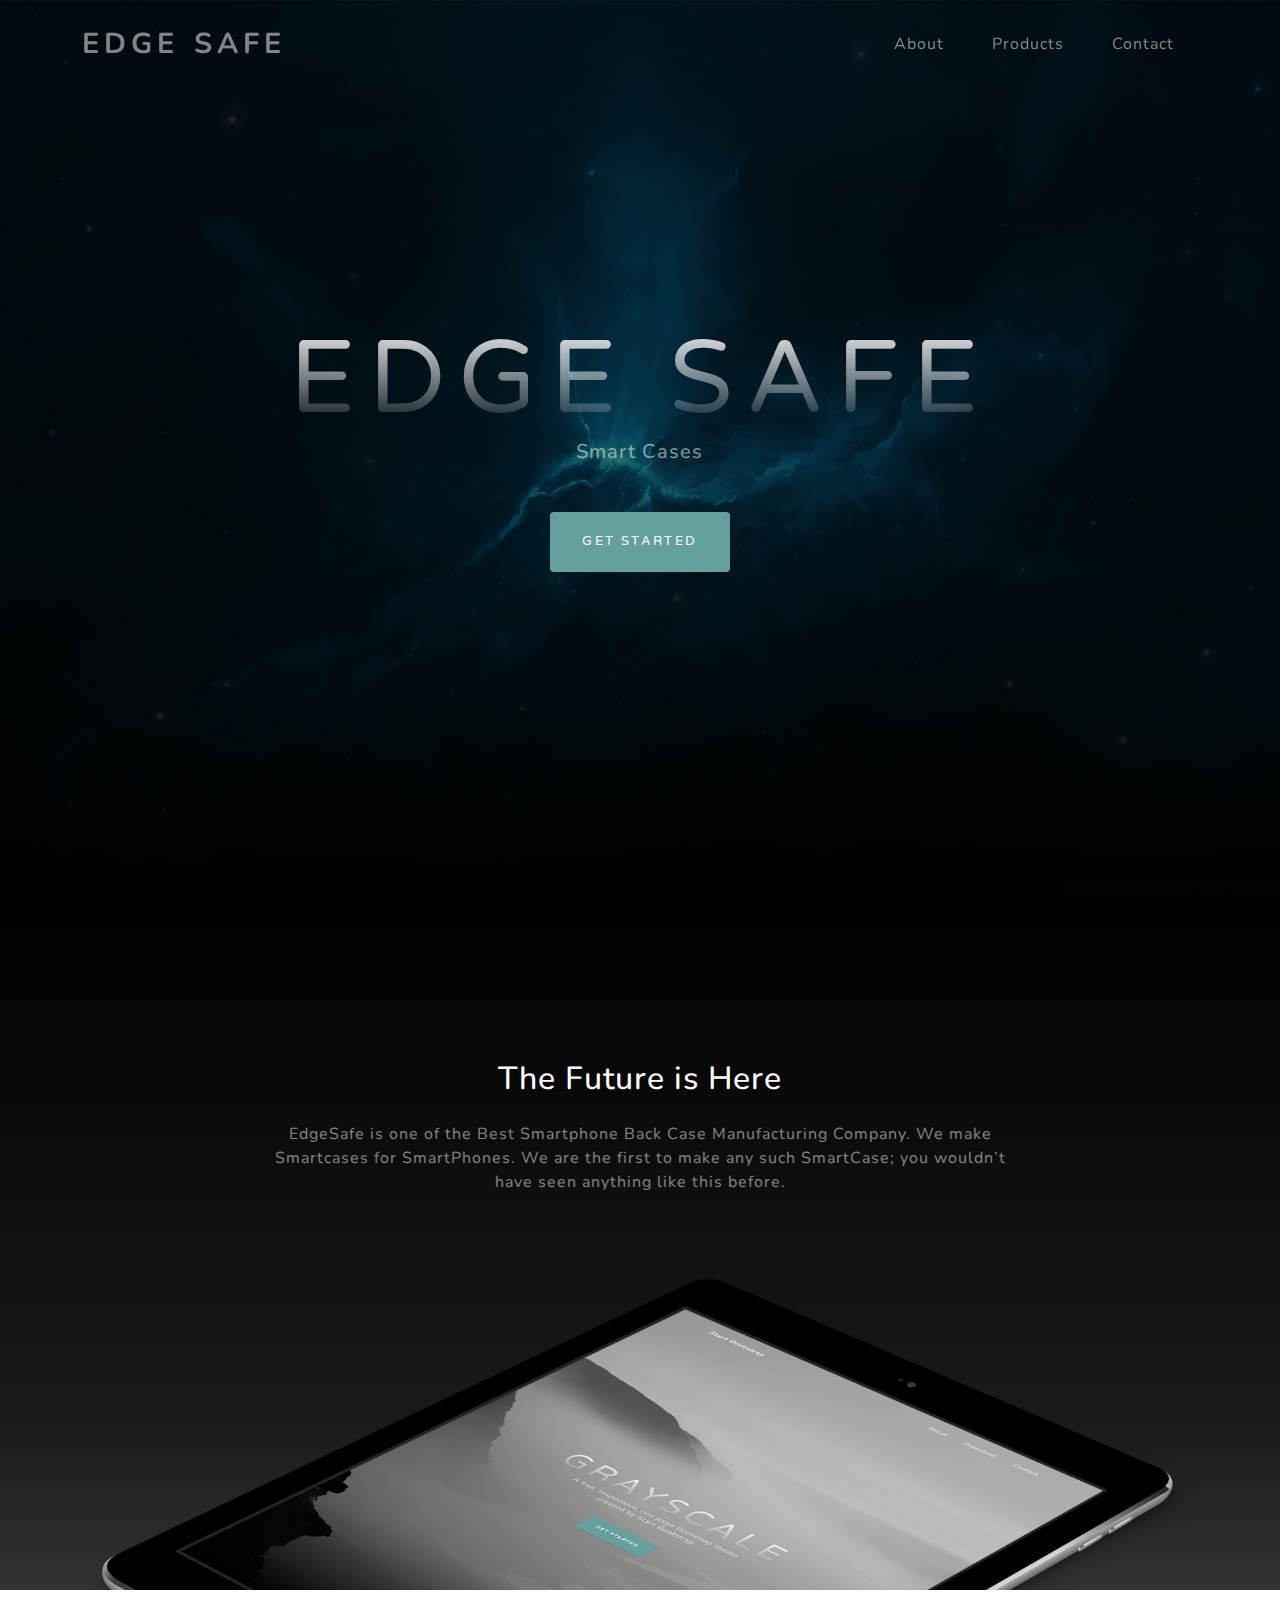
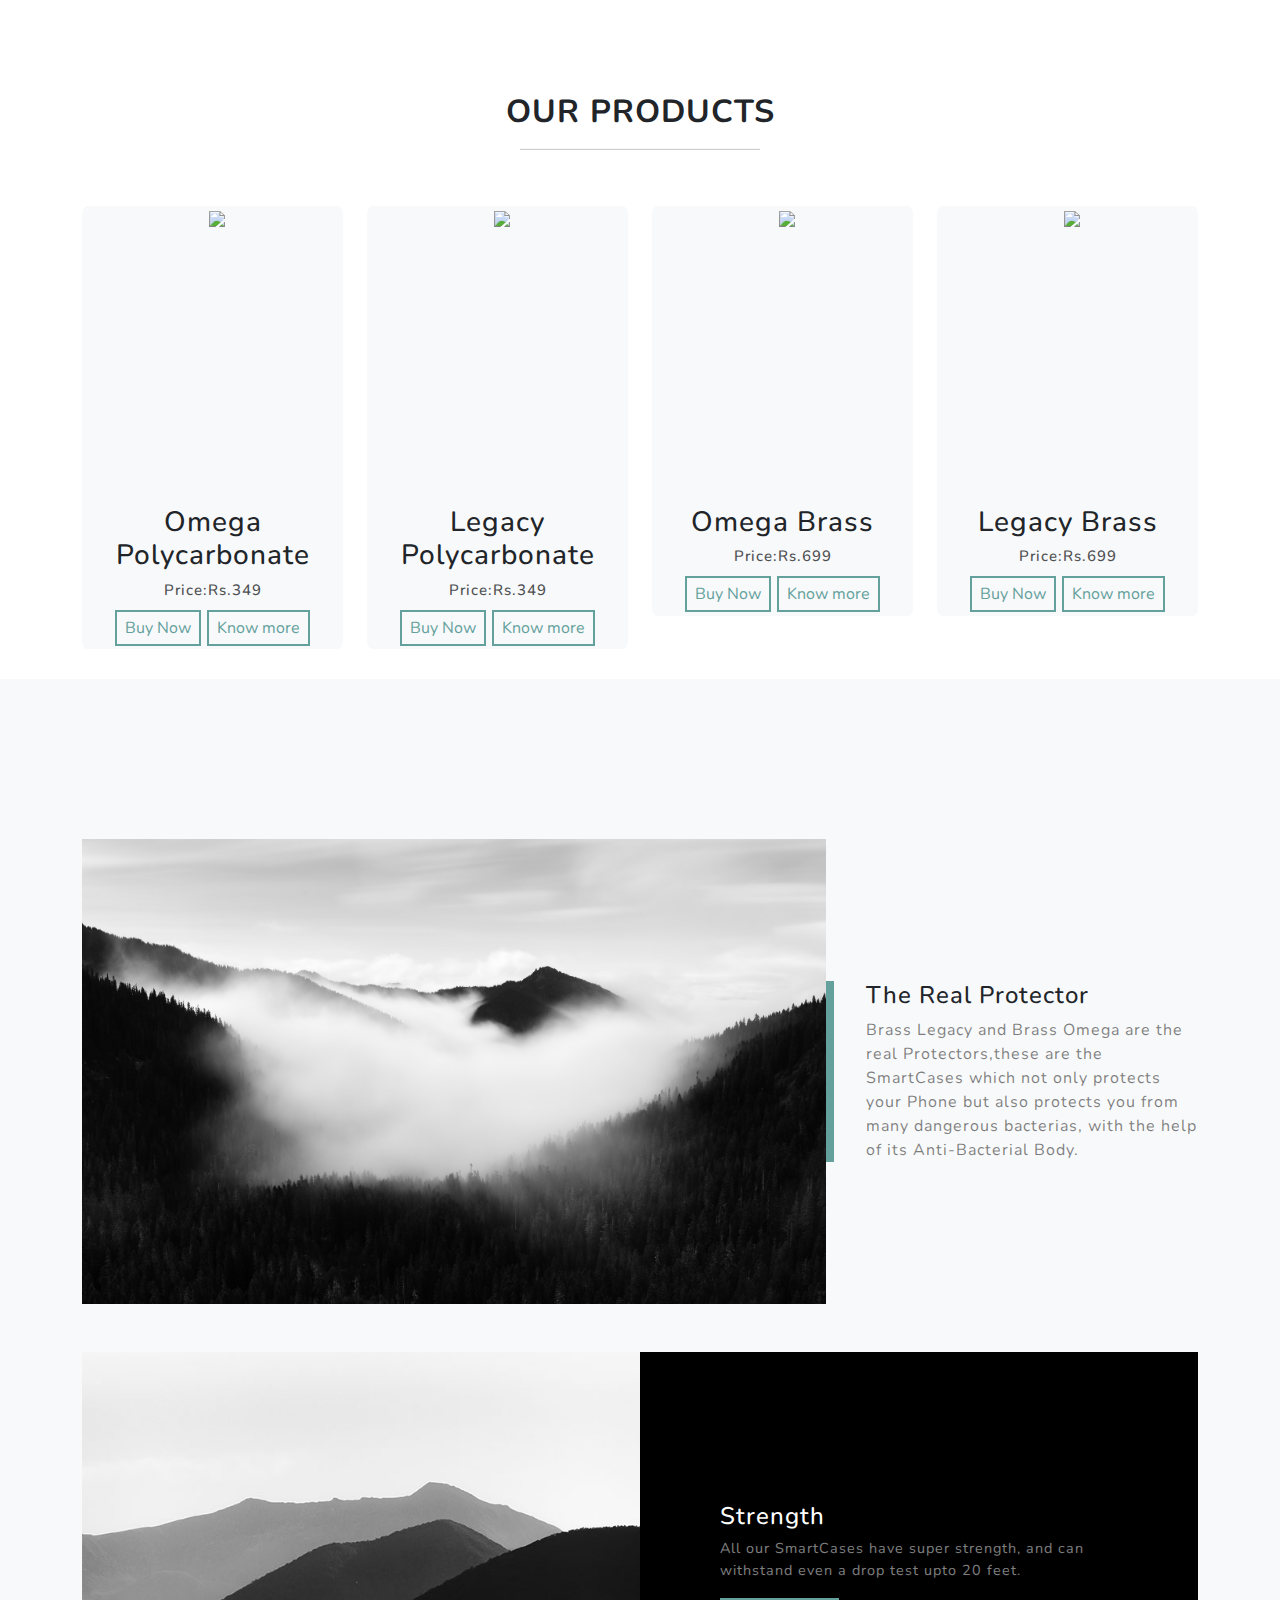
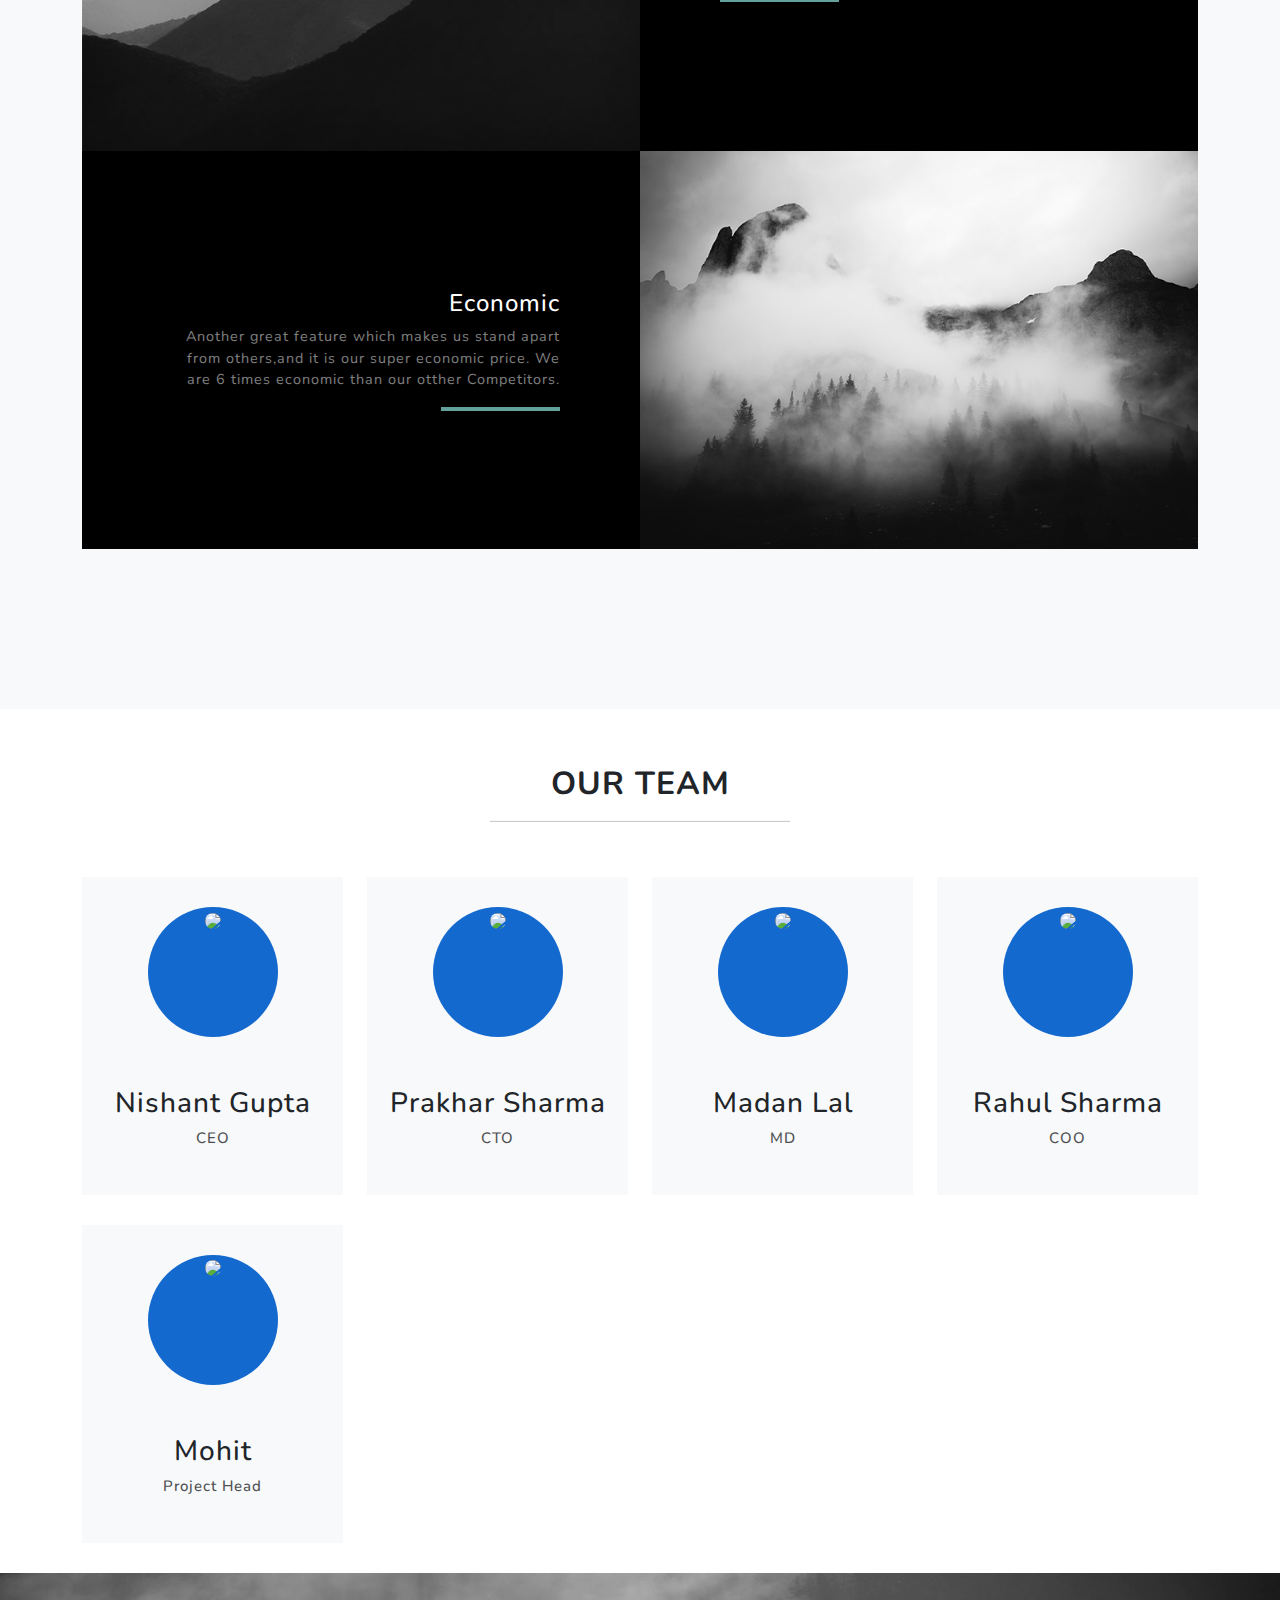
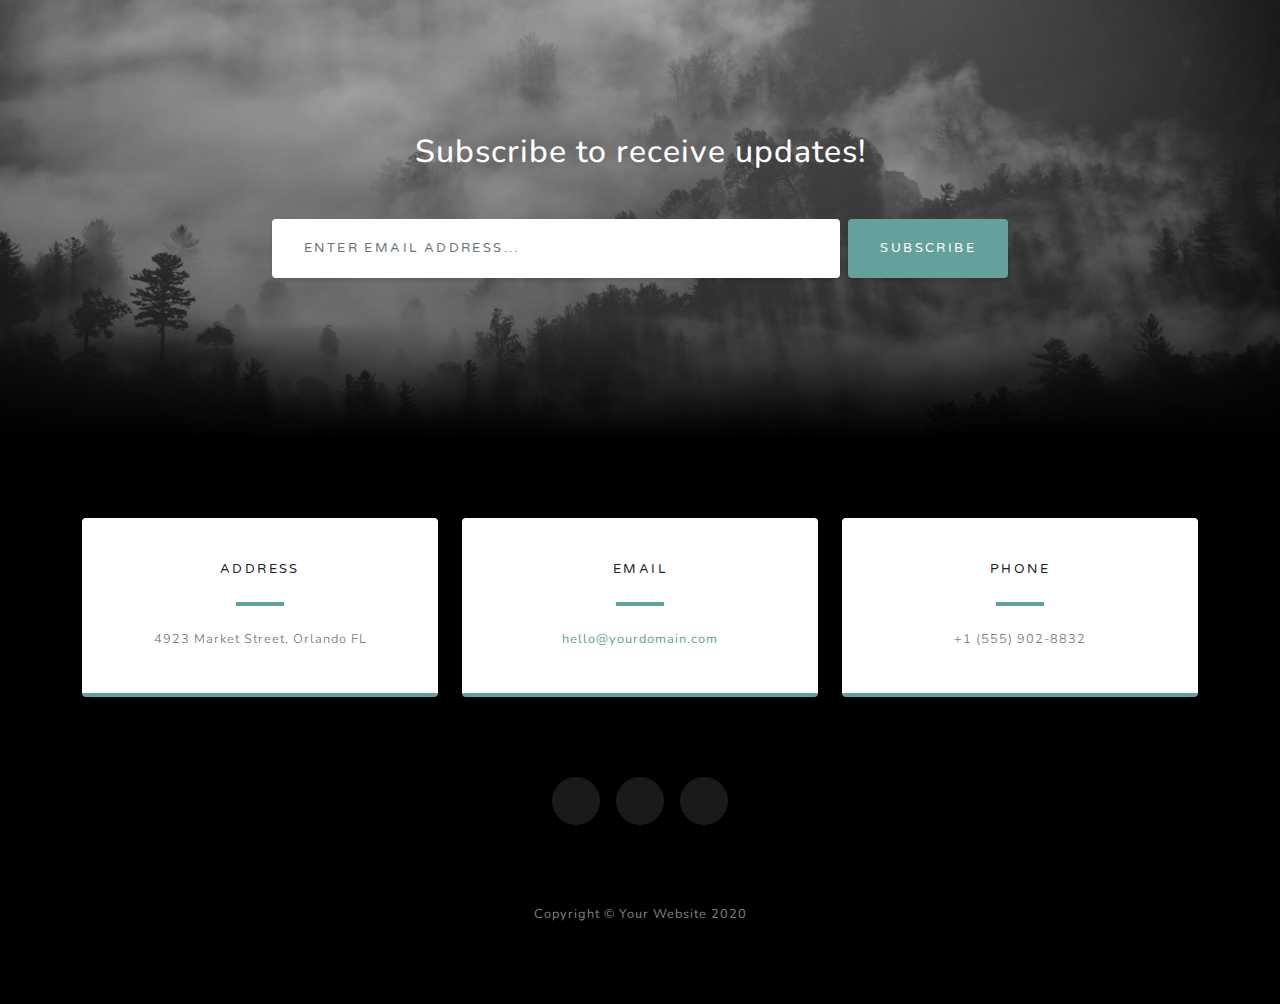
==== commit 7f090123: "Update index.html" ====
--- a/index.html
+++ b/index.html
@@ -186,11 +186,11 @@
               <div class="col-12 col-sm-6 col-md-4 col-lg-3">
                 <div class="our-team">
                   <div class="picture">
-                    <img class="img-fluid" src="https://picsum.photos/130/130?image=1027">
-                  </div>
-                  <div class="team-content">
-                    <h3 class="name">Michele Miller</h3>
-                    <h4 class="title">Web Developer</h4>
+                    <img class="img-fluid" src="https://images.pexels.com/photos/2897883/pexels-photo-2897883.jpeg?auto=compress&cs=tinysrgb&dpr=2&w=500">
+                  </div>
+                  <div class="team-content">
+                    <h3 class="name">Nishant Gupta</h3>
+                    <h4 class="title">CEO</h4>
                   </div>
                 </div>
               </div>
@@ -198,45 +198,45 @@
               <div class="col-12 col-sm-6 col-md-4 col-lg-3">
                 <div class="our-team">
                   <div class="picture">
-                    <img class="img-fluid" src="https://picsum.photos/130/130?image=1027">
-                  </div>
-                  <div class="team-content">
-                    <h3 class="name">Michele Miller</h3>
-                    <h4 class="title">Web Developer</h4>
-                  </div>
-                </div>
-              </div>
-
-                  <div class="col-12 col-sm-6 col-md-4 col-lg-3">
-                <div class="our-team">
-                  <div class="picture">
-                    <img class="img-fluid" src="https://picsum.photos/130/130?image=839">
-                  </div>
-                  <div class="team-content">
-                    <h3 class="name">Patricia Knott</h3>
-                    <h4 class="title">Web Developer</h4>
-                  </div>
-                </div>
-              </div>
-                  <div class="col-12 col-sm-6 col-md-4 col-lg-3">
-                <div class="our-team">
-                  <div class="picture">
-                    <img class="img-fluid" src="https://picsum.photos/130/130?image=856">
-                  </div>
-                  <div class="team-content">
-                    <h3 class="name">Justin Ramos</h3>
-                    <h4 class="title">Web Developer</h4>
-                  </div>
-                </div>
-              </div>
-                  <div class="col-12 col-sm-6 col-md-4 col-lg-3">
-                <div class="our-team">
-                  <div class="picture">
-                    <img class="img-fluid" src="https://picsum.photos/130/130?image=836">
-                  </div>
-                  <div class="team-content">
-                    <h3 class="name">Mary Huntley</h3>
-                    <h4 class="title">Web Developer</h4>
+                    <img class="img-fluid" src="https://images.pexels.com/photos/3782207/pexels-photo-3782207.jpeg?auto=compress&cs=tinysrgb&dpr=2&w=500">
+                  </div>
+                  <div class="team-content">
+                    <h3 class="name">Prakhar Sharma</h3>
+                    <h4 class="title">CTO</h4>
+                  </div>
+                </div>
+              </div>
+
+                  <div class="col-12 col-sm-6 col-md-4 col-lg-3">
+                <div class="our-team">
+                  <div class="picture">
+                    <img class="img-fluid" src="https://images.pexels.com/photos/927022/pexels-photo-927022.jpeg?auto=compress&cs=tinysrgb&dpr=2&w=500">
+                  </div>
+                  <div class="team-content">
+                    <h3 class="name">Madan Lal</h3>
+                    <h4 class="title">MD</h4>
+                  </div>
+                </div>
+              </div>
+                  <div class="col-12 col-sm-6 col-md-4 col-lg-3">
+                <div class="our-team">
+                  <div class="picture">
+                    <img class="img-fluid" src="https://images.pexels.com/photos/3875668/pexels-photo-3875668.jpeg?auto=compress&cs=tinysrgb&dpr=2&w=500">
+                  </div>
+                  <div class="team-content">
+                    <h3 class="name">Rahul Sharma</h3>
+                    <h4 class="title">COO</h4>
+                  </div>
+                </div>
+              </div>
+                  <div class="col-12 col-sm-6 col-md-4 col-lg-3">
+                <div class="our-team">
+                  <div class="picture">
+                    <img class="img-fluid" src="https://images.pexels.com/photos/3837268/pexels-photo-3837268.jpeg?auto=compress&cs=tinysrgb&dpr=2&w=500">
+                  </div>
+                  <div class="team-content">
+                    <h3 class="name">Mohit</h3>
+                    <h4 class="title">Project Head</h4>
                   </div>
                 </div>
               </div>
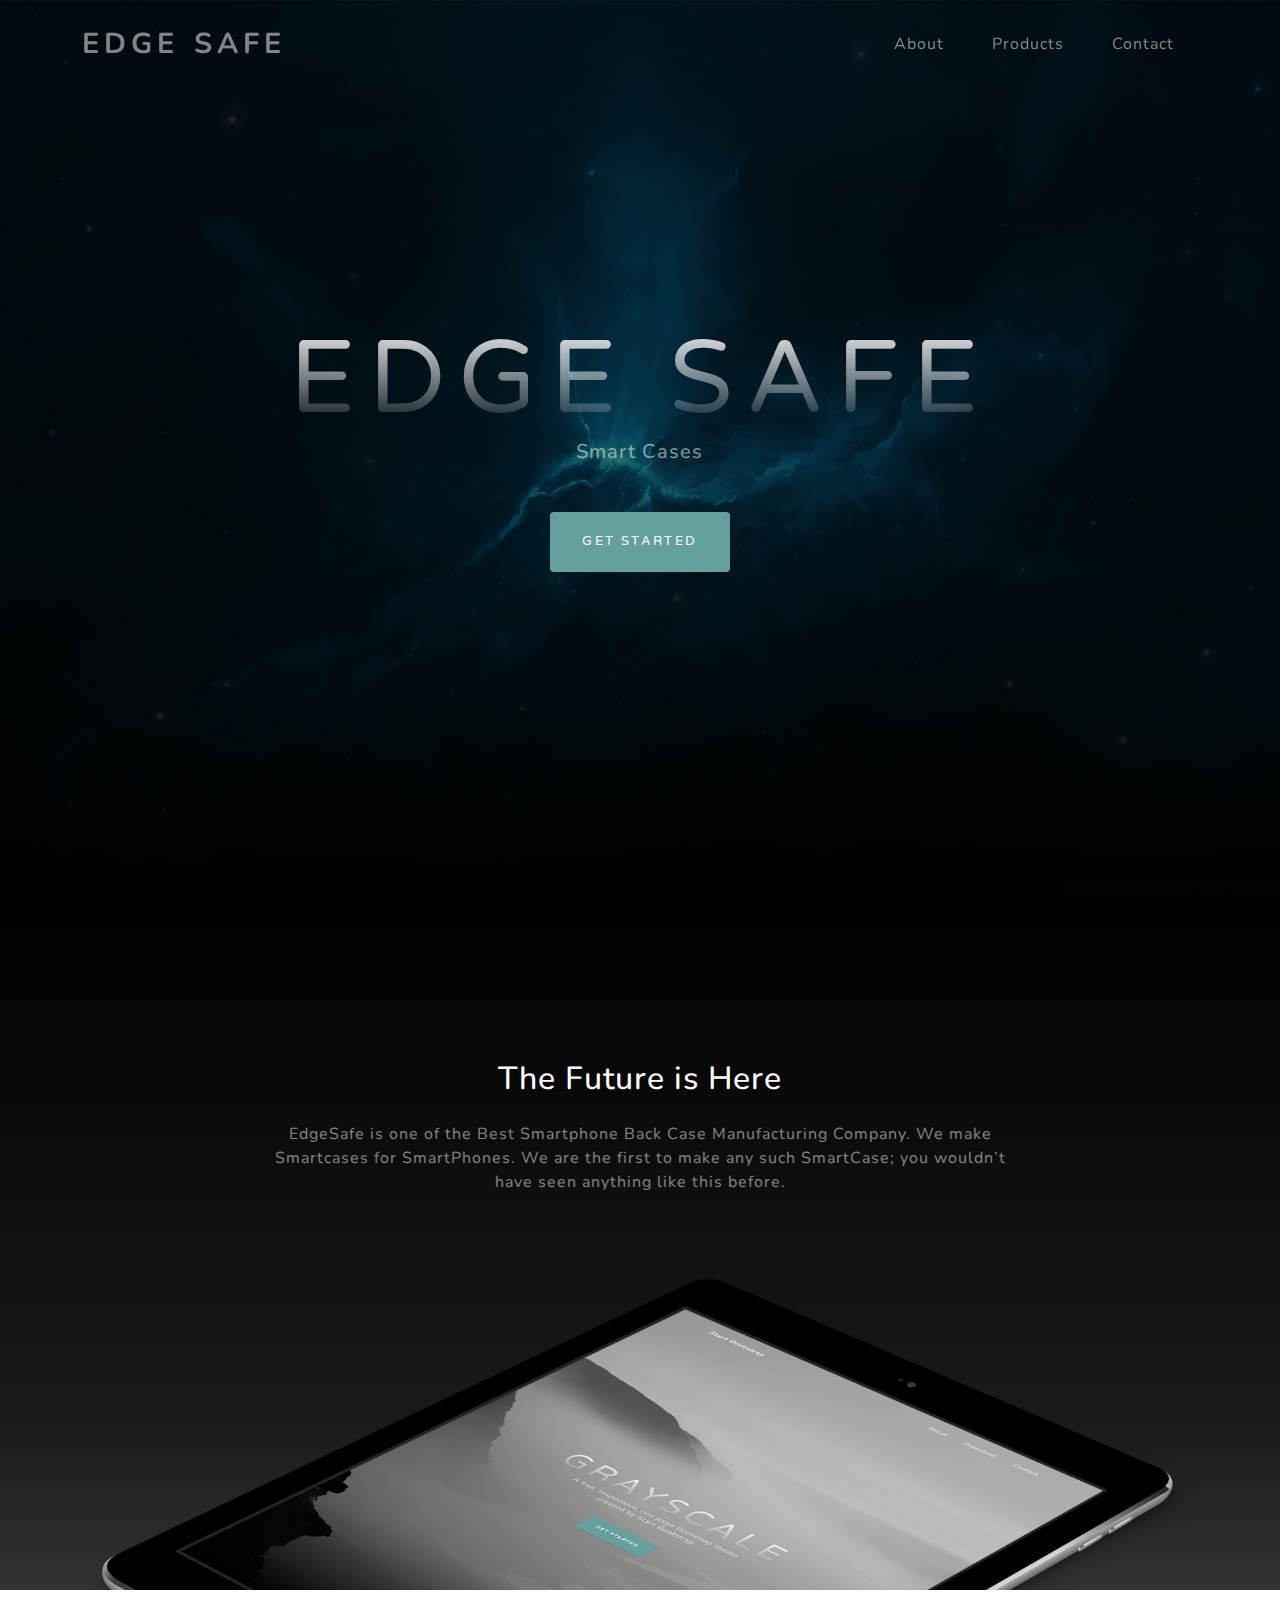
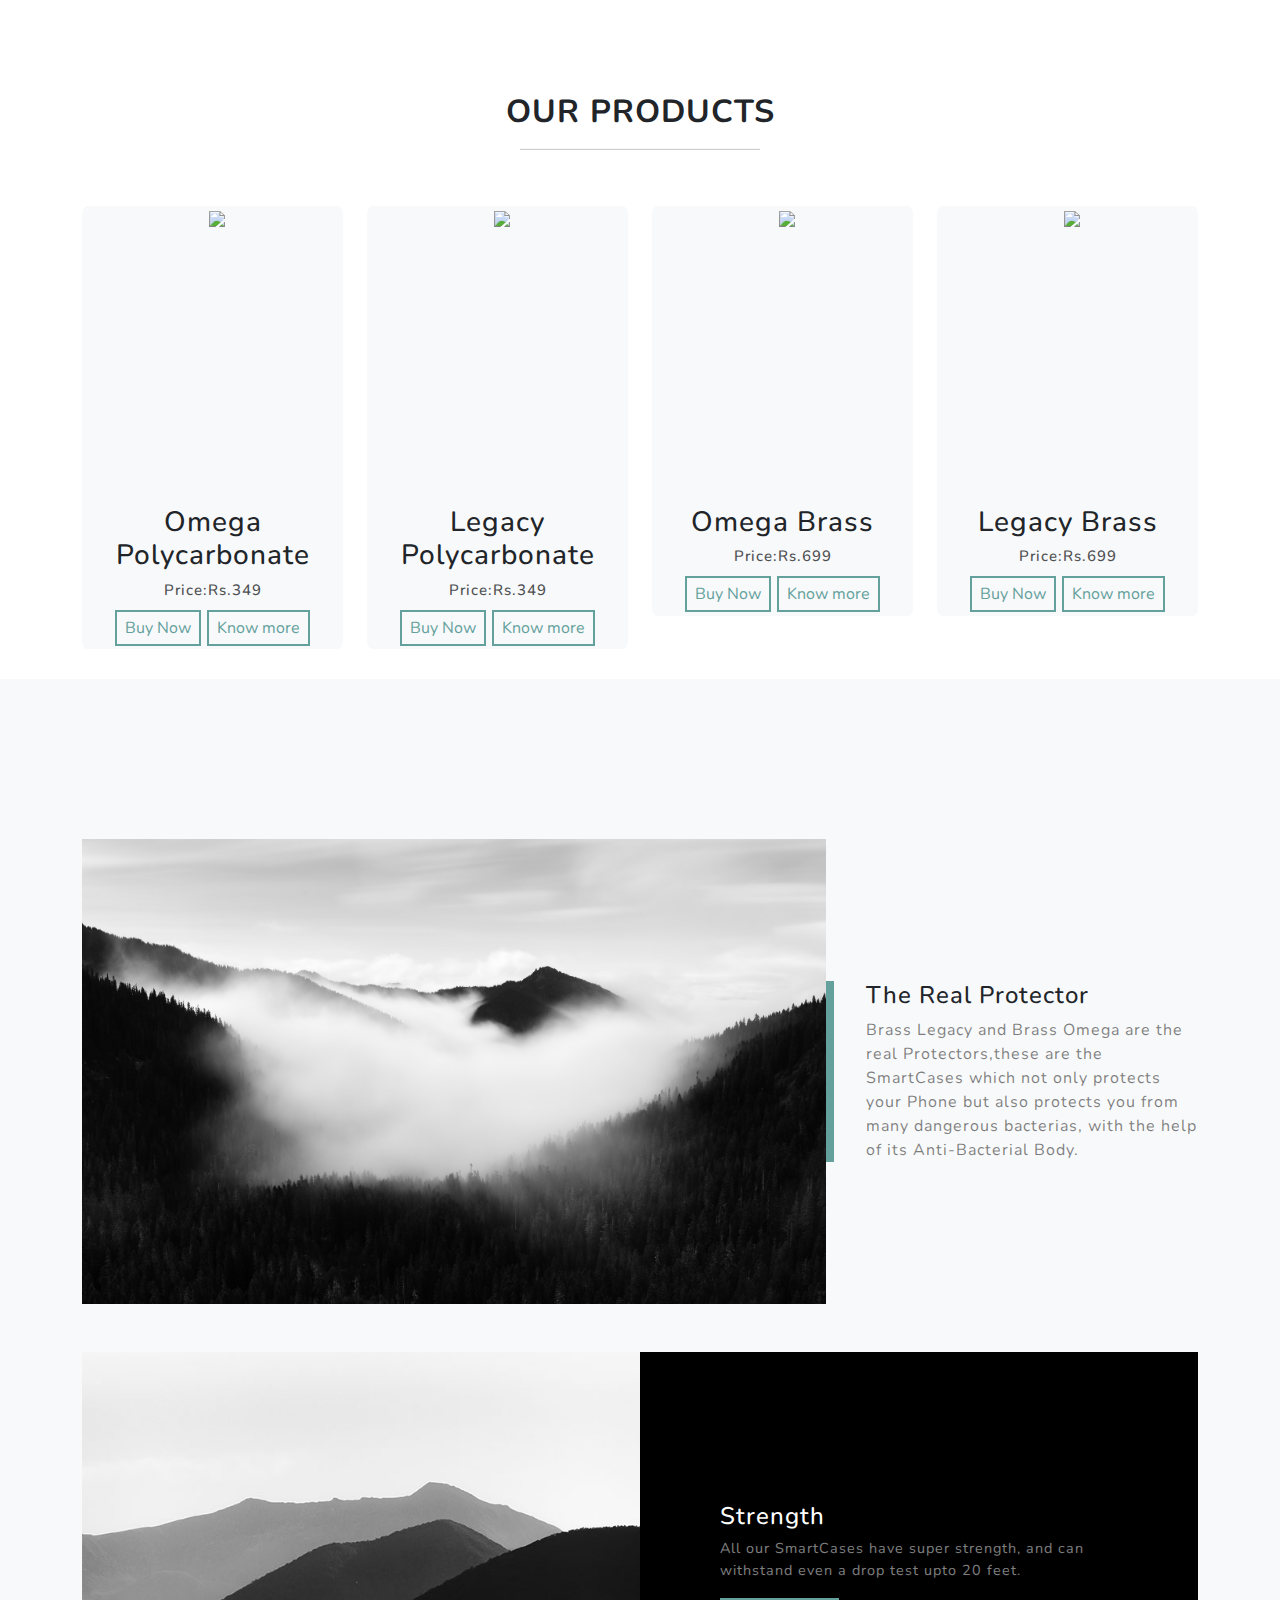
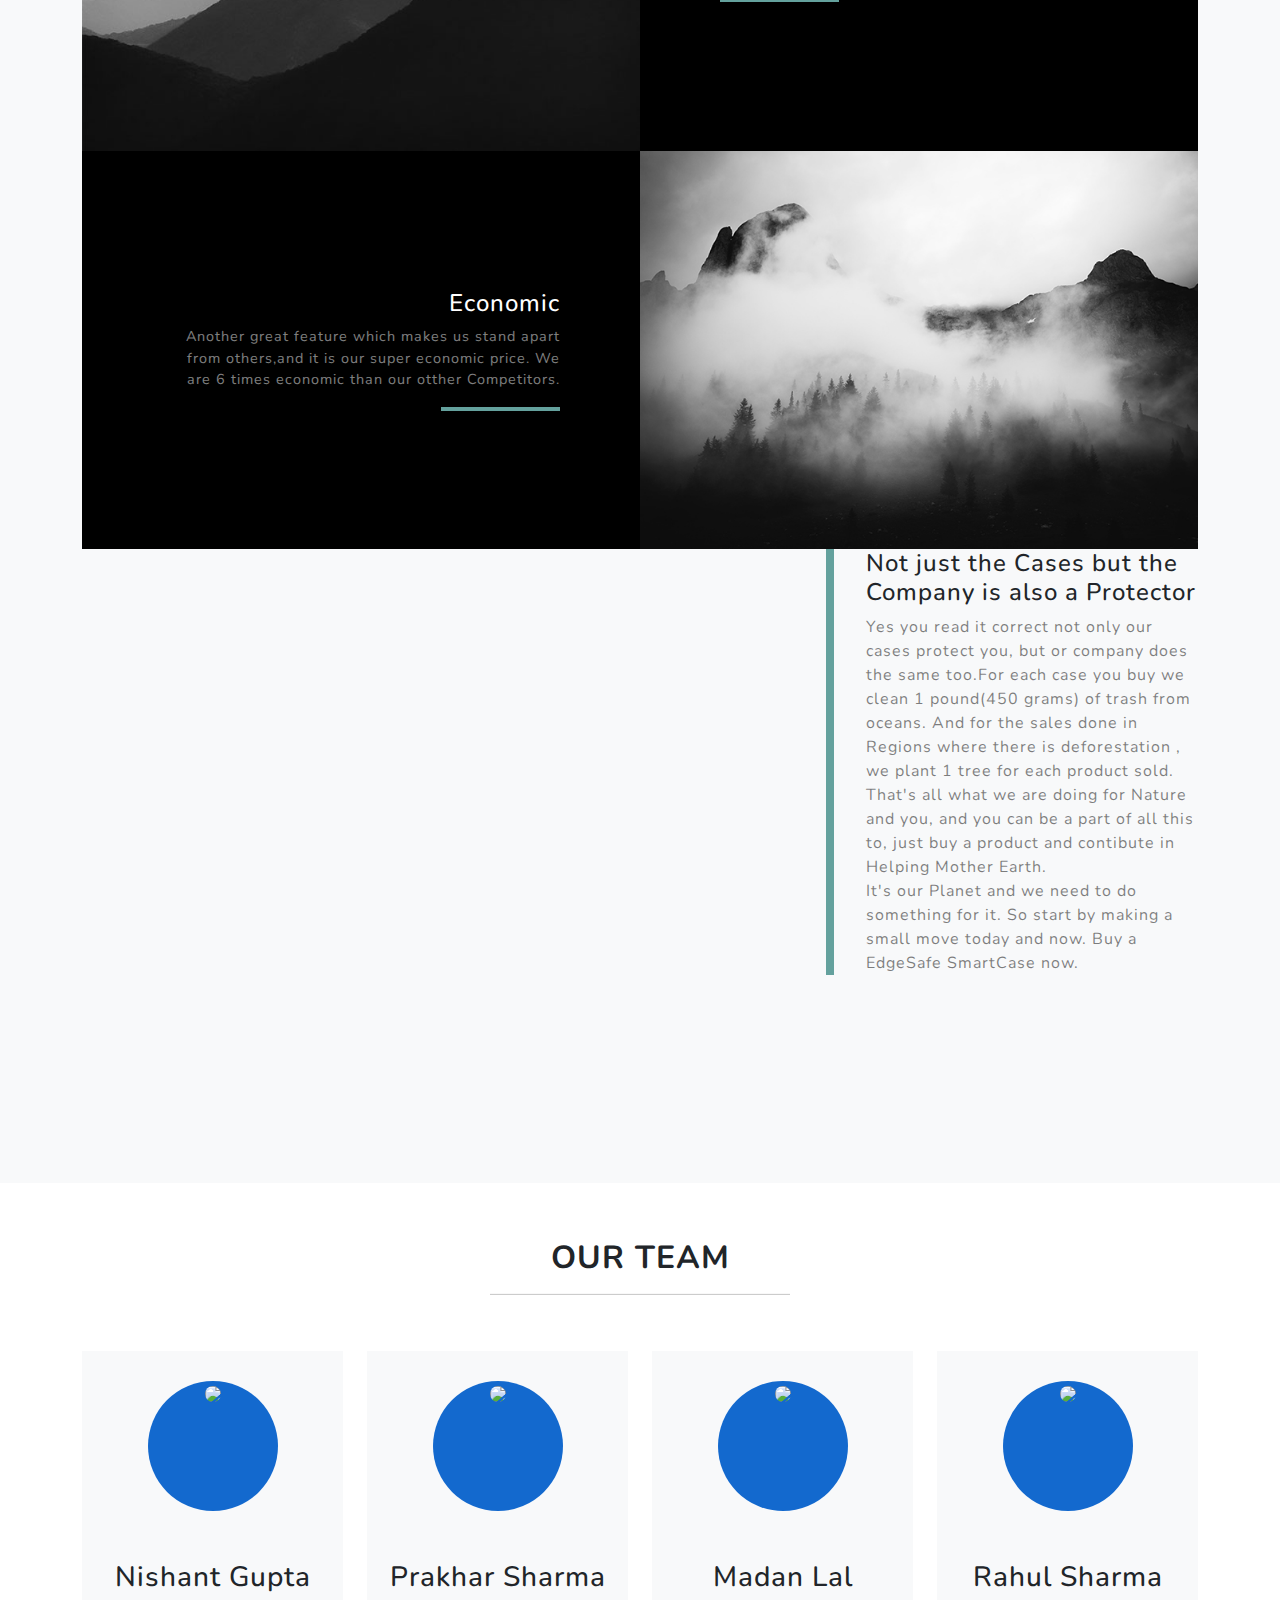
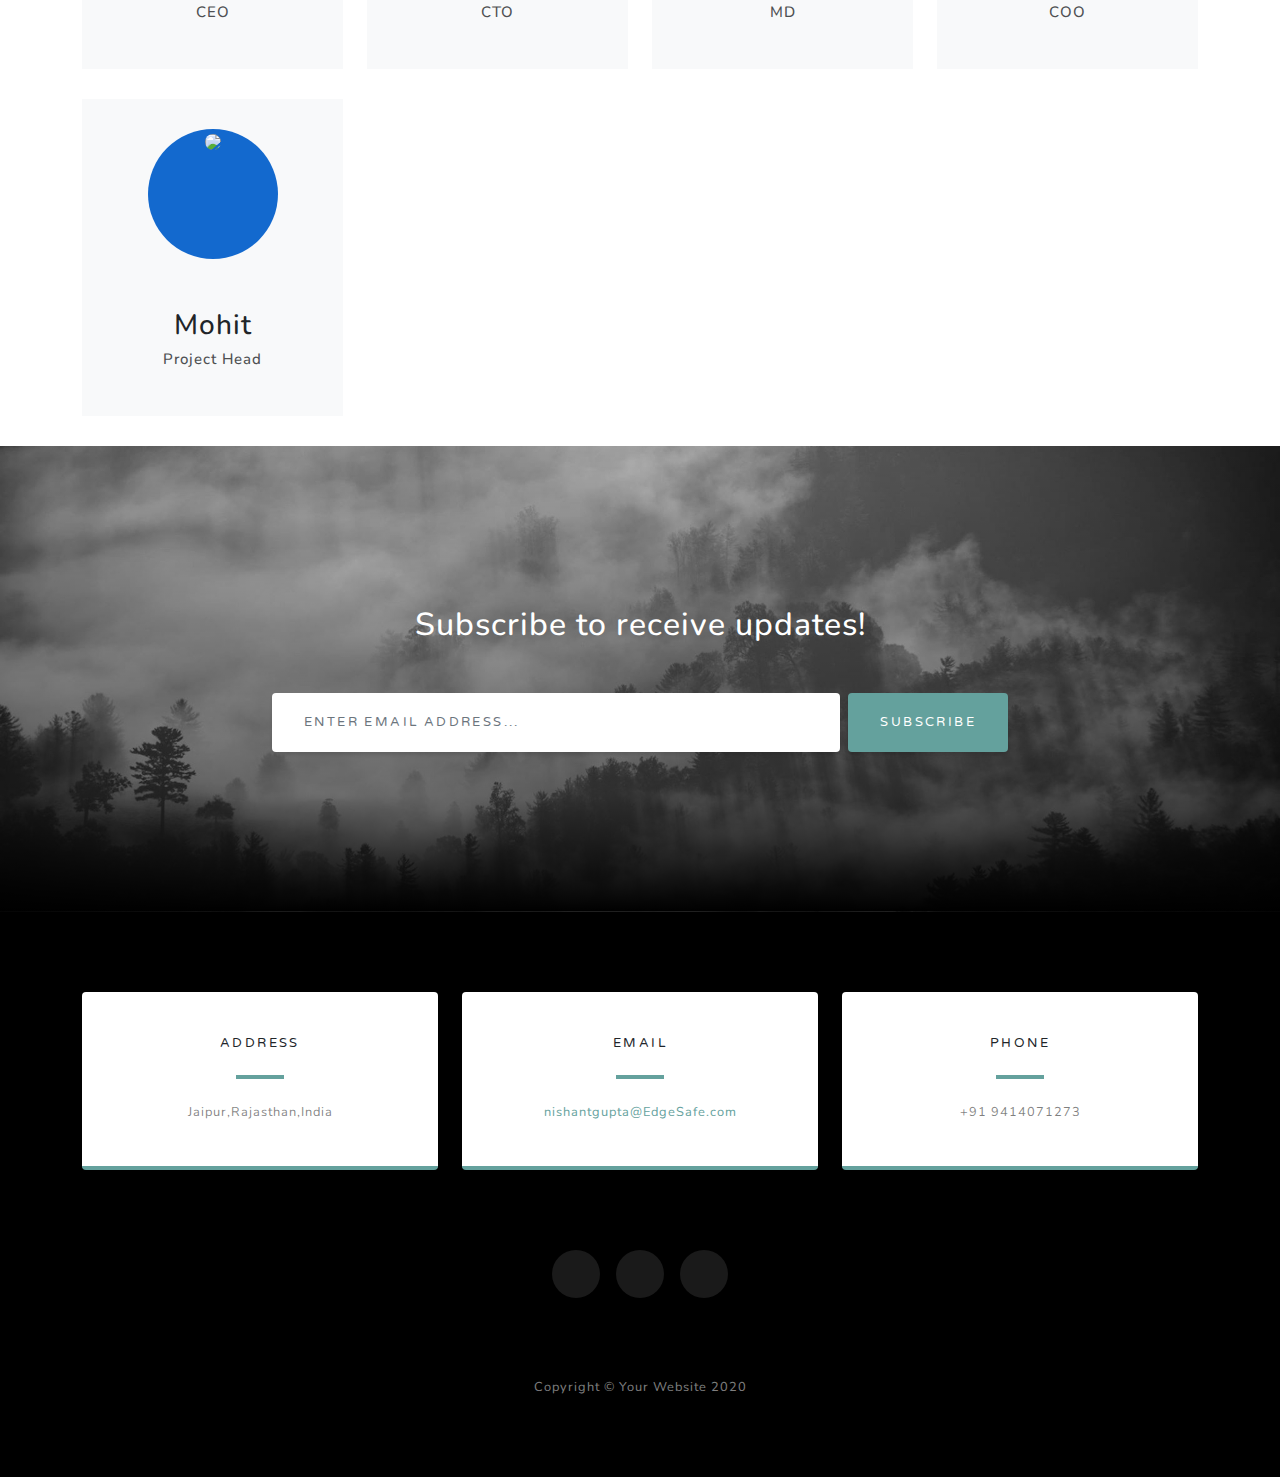
==== commit 4b0b87bc: "Update index.html" ====
--- a/index.html
+++ b/index.html
@@ -5,7 +5,7 @@
         <meta name="viewport" content="width=device-width, initial-scale=1, shrink-to-fit=no" />
         <meta name="description" content="" />
         <meta name="author" content="" />
-        <title>Grayscale - Start Bootstrap Theme</title>
+        <title>EdgeSafe:The Future of BackCases</title>
         <link rel="icon" type="image/x-icon" href="assets/img/favicon.ico" />
         <!-- Font Awesome icons (free version)-->
         <script src="https://use.fontawesome.com/releases/v5.13.0/js/all.js" crossorigin="anonymous"></script>
@@ -176,6 +176,20 @@
                         </div>
                     </div>
                 </div>
+                <!-- Featured Project Row-->
+                <div class="row align-items-center no-gutters mb-4 mb-lg-5">
+                    <div class="col-xl-8 col-lg-7"><img class="img-fluid mb-3 mb-lg-0" src="https://images.pexels.com/photos/417074/pexels-photo-417074.jpeg?auto=compress&cs=tinysrgb&dpr=2&w=500" alt="" /></div>
+                    <div class="col-xl-4 col-lg-5">
+                        <div class="featured-text text-center text-lg-left">
+                            <h4>Not just the Cases but the Company is also a Protector</h4>
+                            <p class="text-black-50 mb-0">Yes you read it correct not only our cases protect you, but or company does the same too.For each case you buy we clean 1 pound(450 grams) of trash from oceans.
+                            And for the sales done in Regions where there is deforestation , we plant 1 tree for each product sold.
+                            That's all what we are doing for Nature and you, and you can be a part of all this to, just buy a product and contibute in Helping Mother Earth.
+                            <BR>
+                                It's our Planet and we need to do something for it. So start by making a small move today and now. Buy a EdgeSafe SmartCase now.</p>
+                        </div>
+                    </div>
+                </div>
             </div>
         </section>
        <section class="our-team-cards">
@@ -268,7 +282,7 @@
                                 <i class="fas fa-map-marked-alt text-primary mb-2"></i>
                                 <h4 class="text-uppercase m-0">Address</h4>
                                 <hr class="my-4" />
-                                <div class="small text-black-50">4923 Market Street, Orlando FL</div>
+                                <div class="small text-black-50">Jaipur,Rajasthan,India</div>
                             </div>
                         </div>
                     </div>
@@ -278,7 +292,7 @@
                                 <i class="fas fa-envelope text-primary mb-2"></i>
                                 <h4 class="text-uppercase m-0">Email</h4>
                                 <hr class="my-4" />
-                                <div class="small text-black-50"><a href="#!">hello@yourdomain.com</a></div>
+                                <div class="small text-black-50"><a href="#!">nishantgupta@EdgeSafe.com</a></div>
                             </div>
                         </div>
                     </div>
@@ -288,7 +302,7 @@
                                 <i class="fas fa-mobile-alt text-primary mb-2"></i>
                                 <h4 class="text-uppercase m-0">Phone</h4>
                                 <hr class="my-4" />
-                                <div class="small text-black-50">+1 (555) 902-8832</div>
+                                <div class="small text-black-50">+91 9414071273</div>
                             </div>
                         </div>
                     </div>
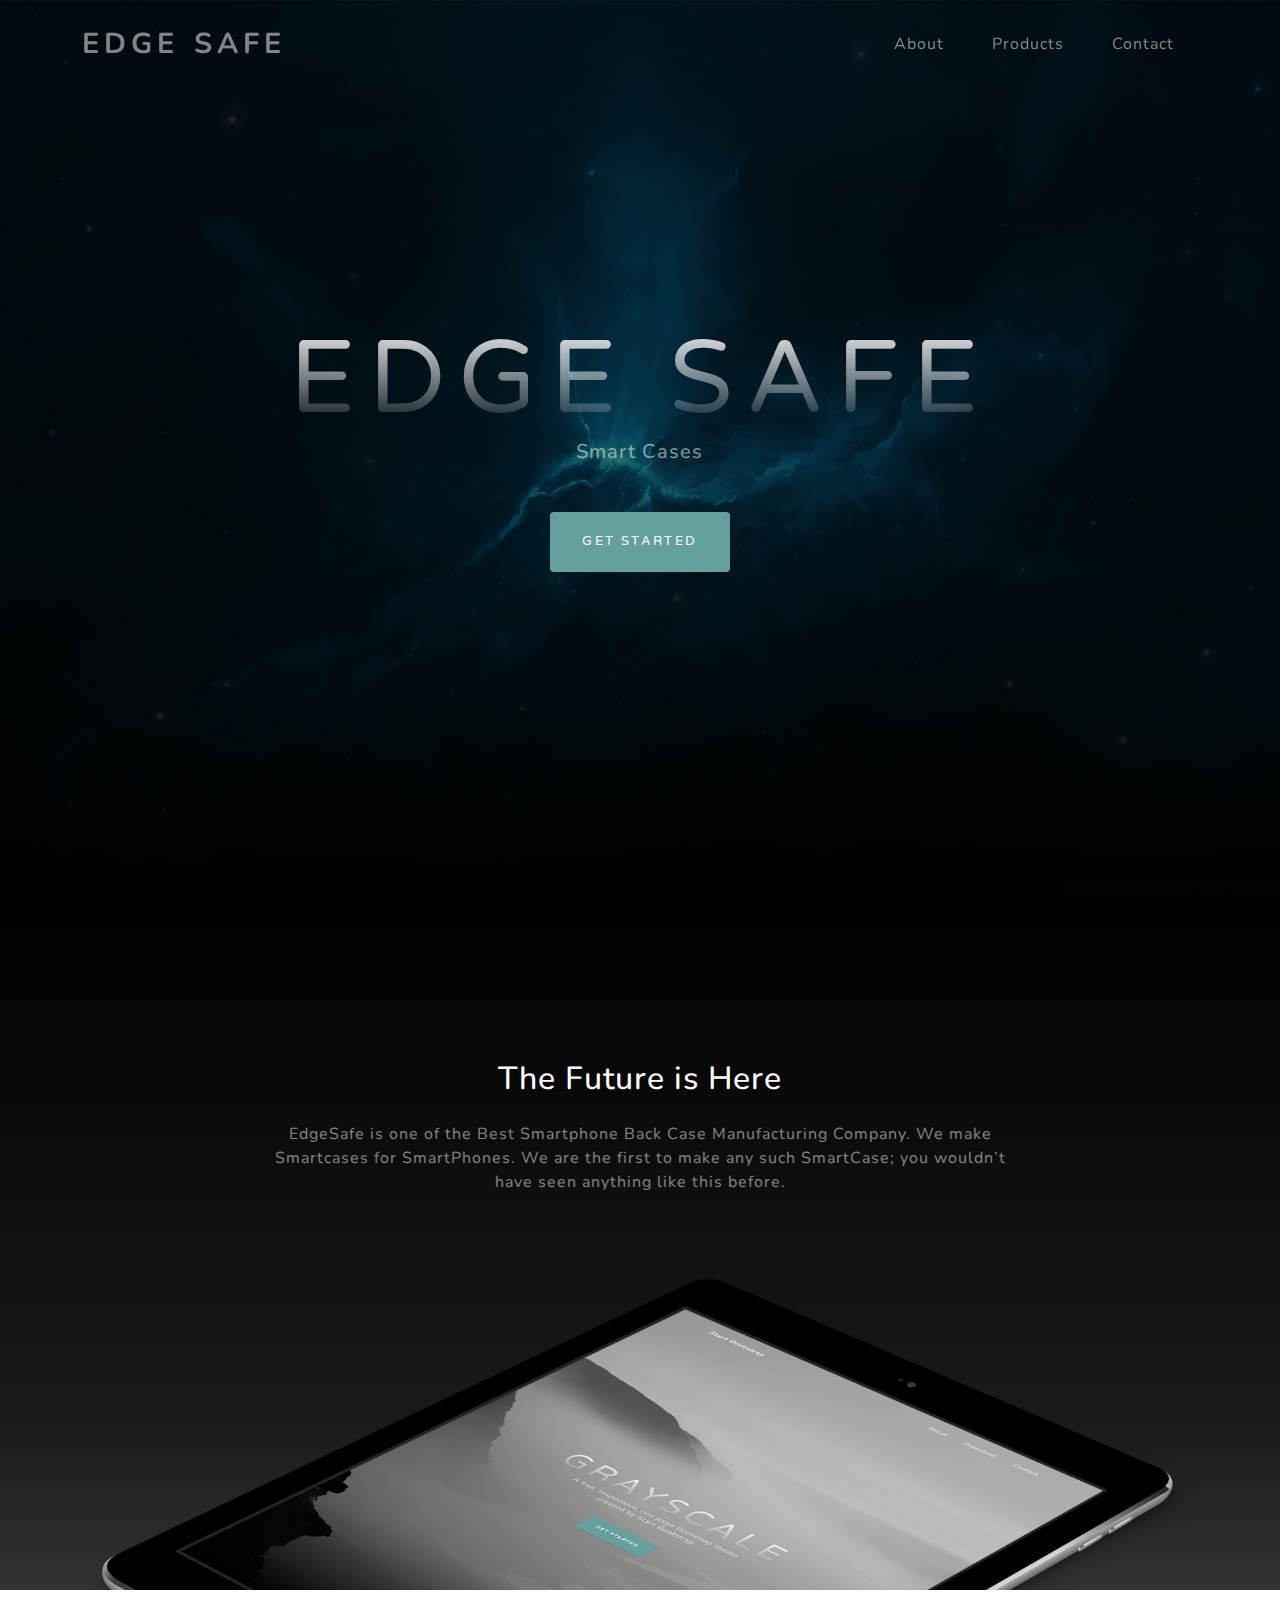
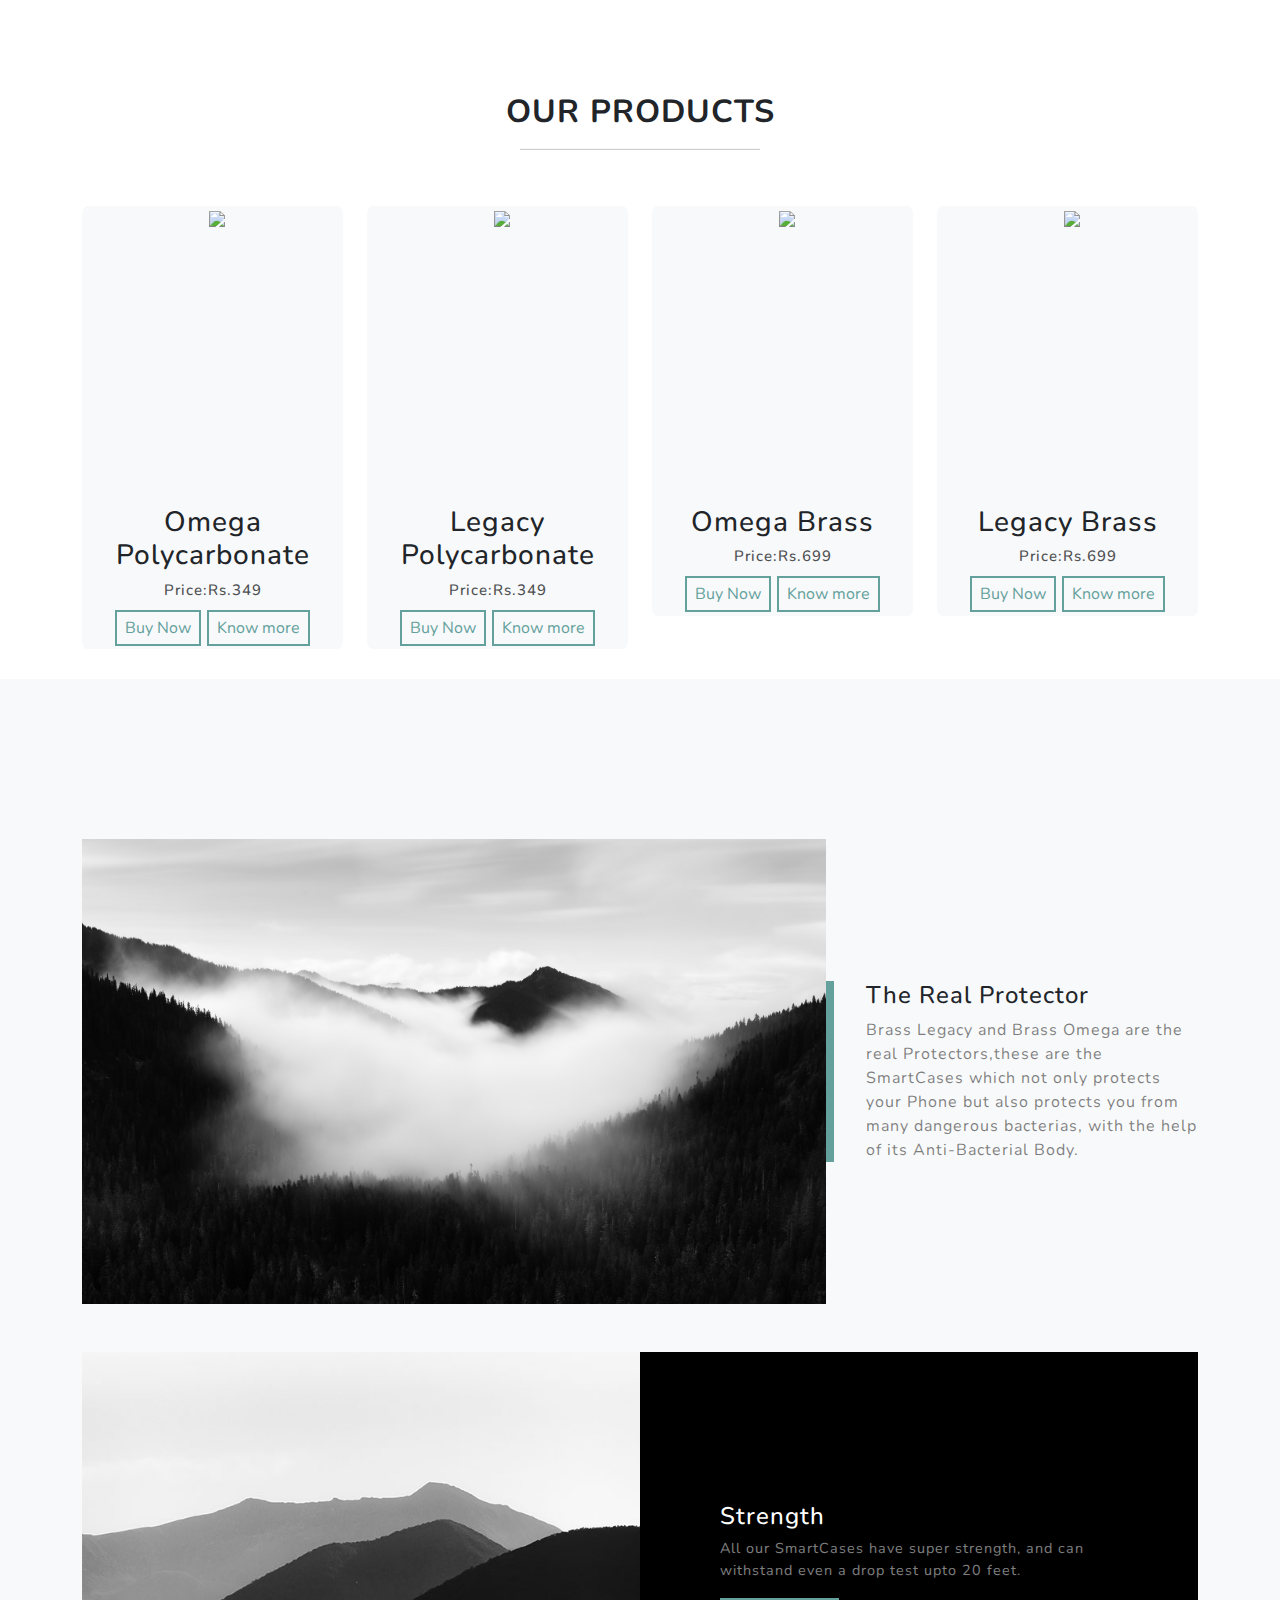
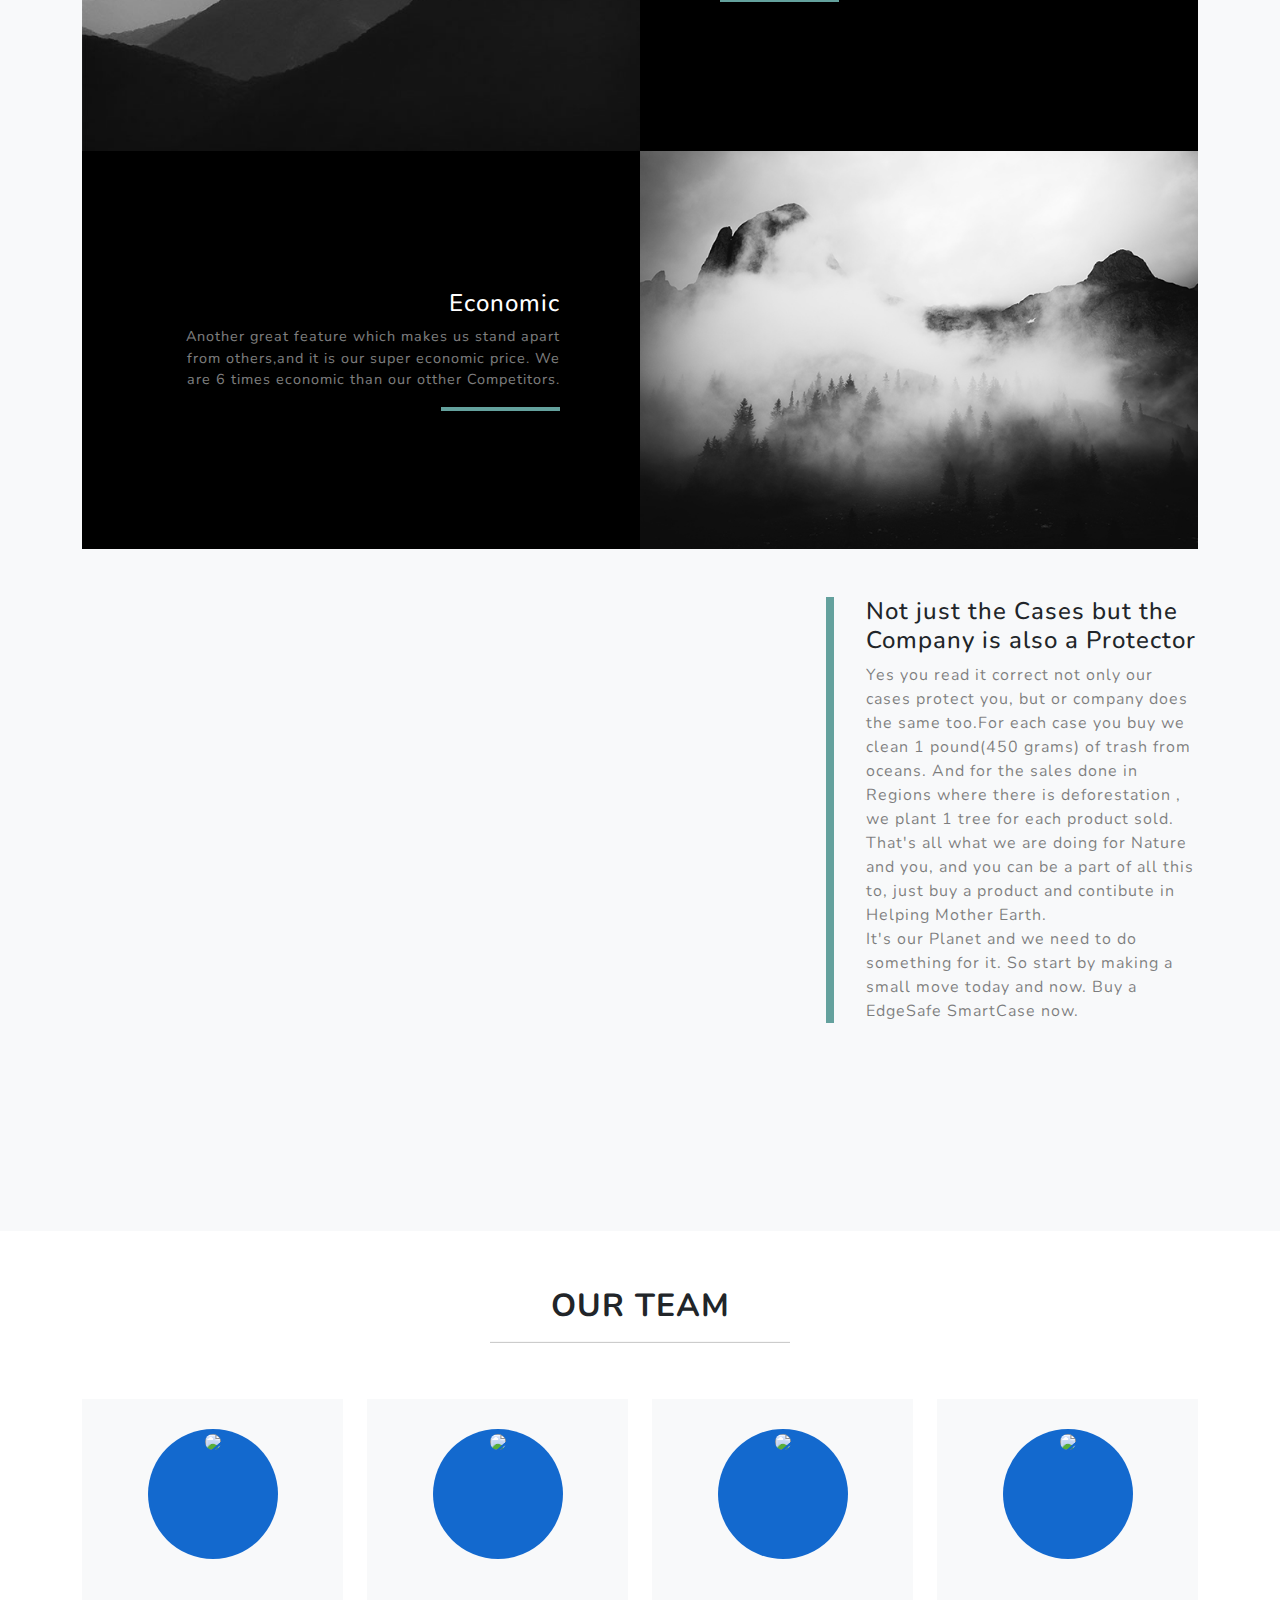
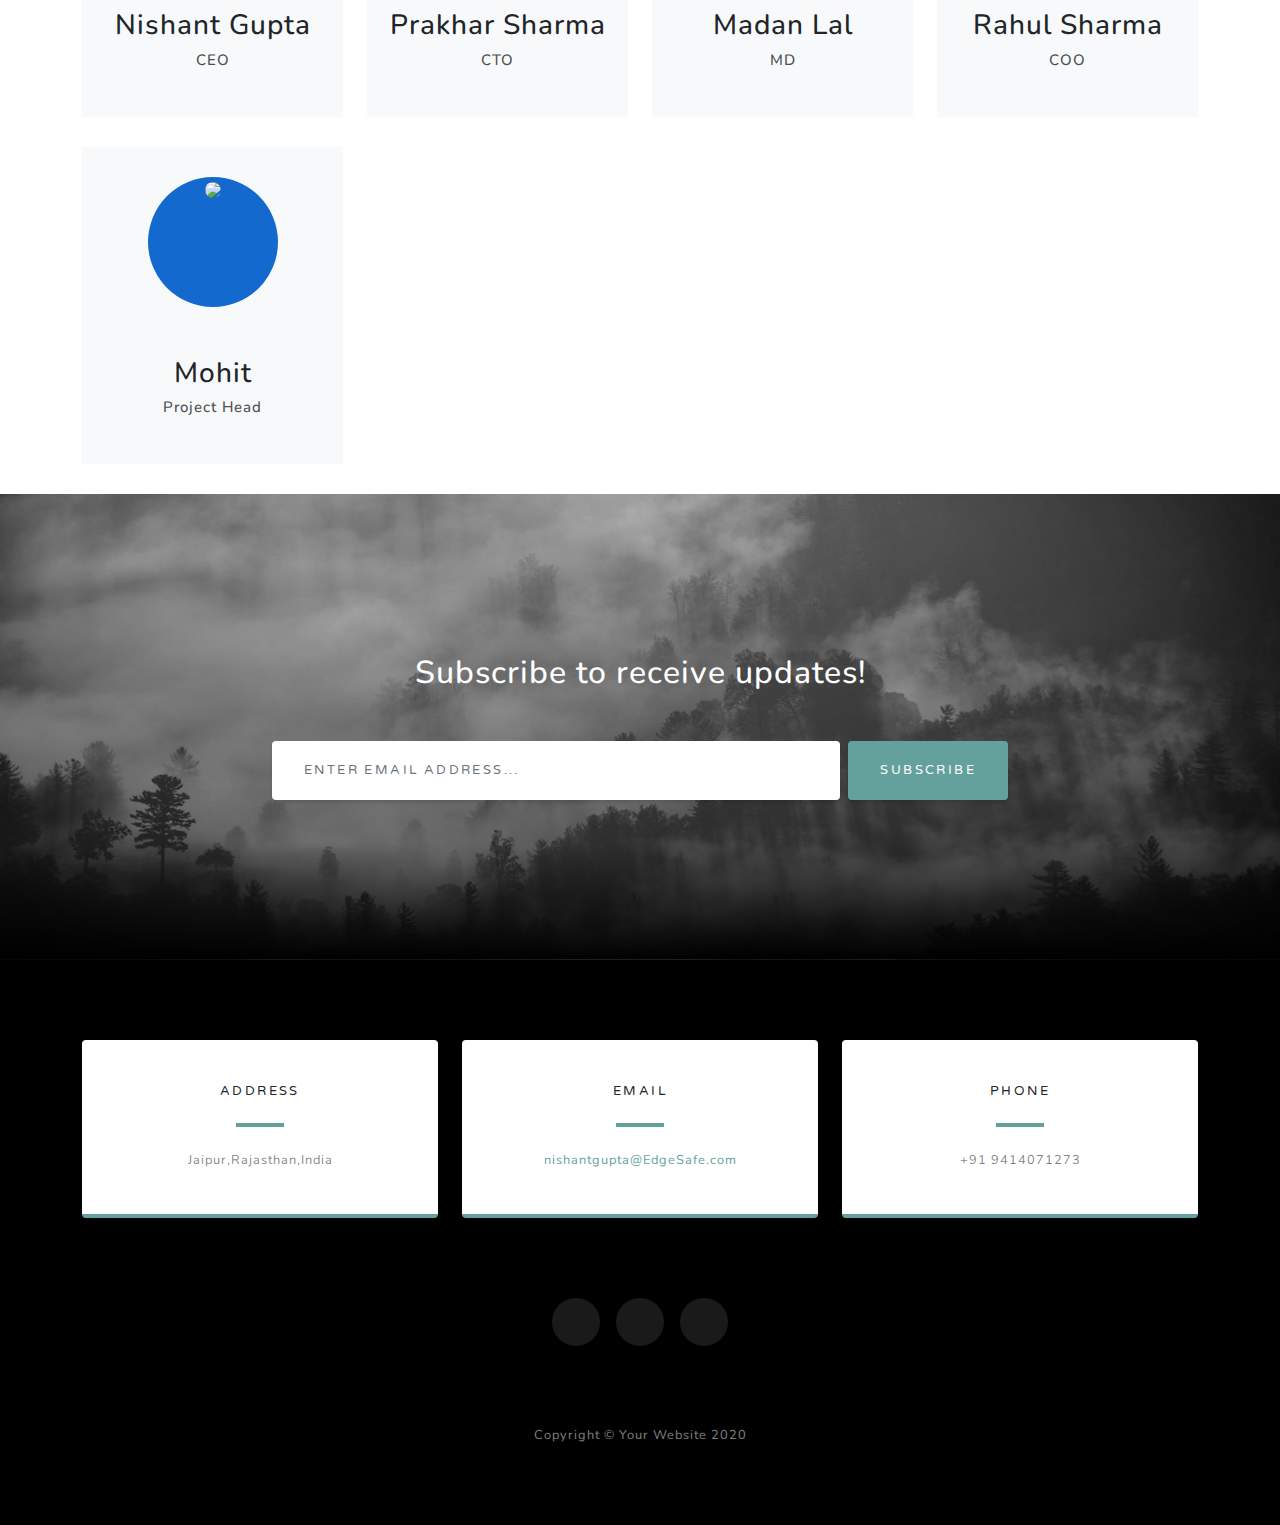
==== commit 7e08622a: "Update index.html" ====
--- a/index.html
+++ b/index.html
@@ -177,7 +177,7 @@
                     </div>
                 </div>
                 <!-- Featured Project Row-->
-                <div class="row align-items-center no-gutters mb-4 mb-lg-5">
+                <div class="row align-items-center no-gutters my-4 my-lg-5">
                     <div class="col-xl-8 col-lg-7"><img class="img-fluid mb-3 mb-lg-0" src="https://images.pexels.com/photos/417074/pexels-photo-417074.jpeg?auto=compress&cs=tinysrgb&dpr=2&w=500" alt="" /></div>
                     <div class="col-xl-4 col-lg-5">
                         <div class="featured-text text-center text-lg-left">
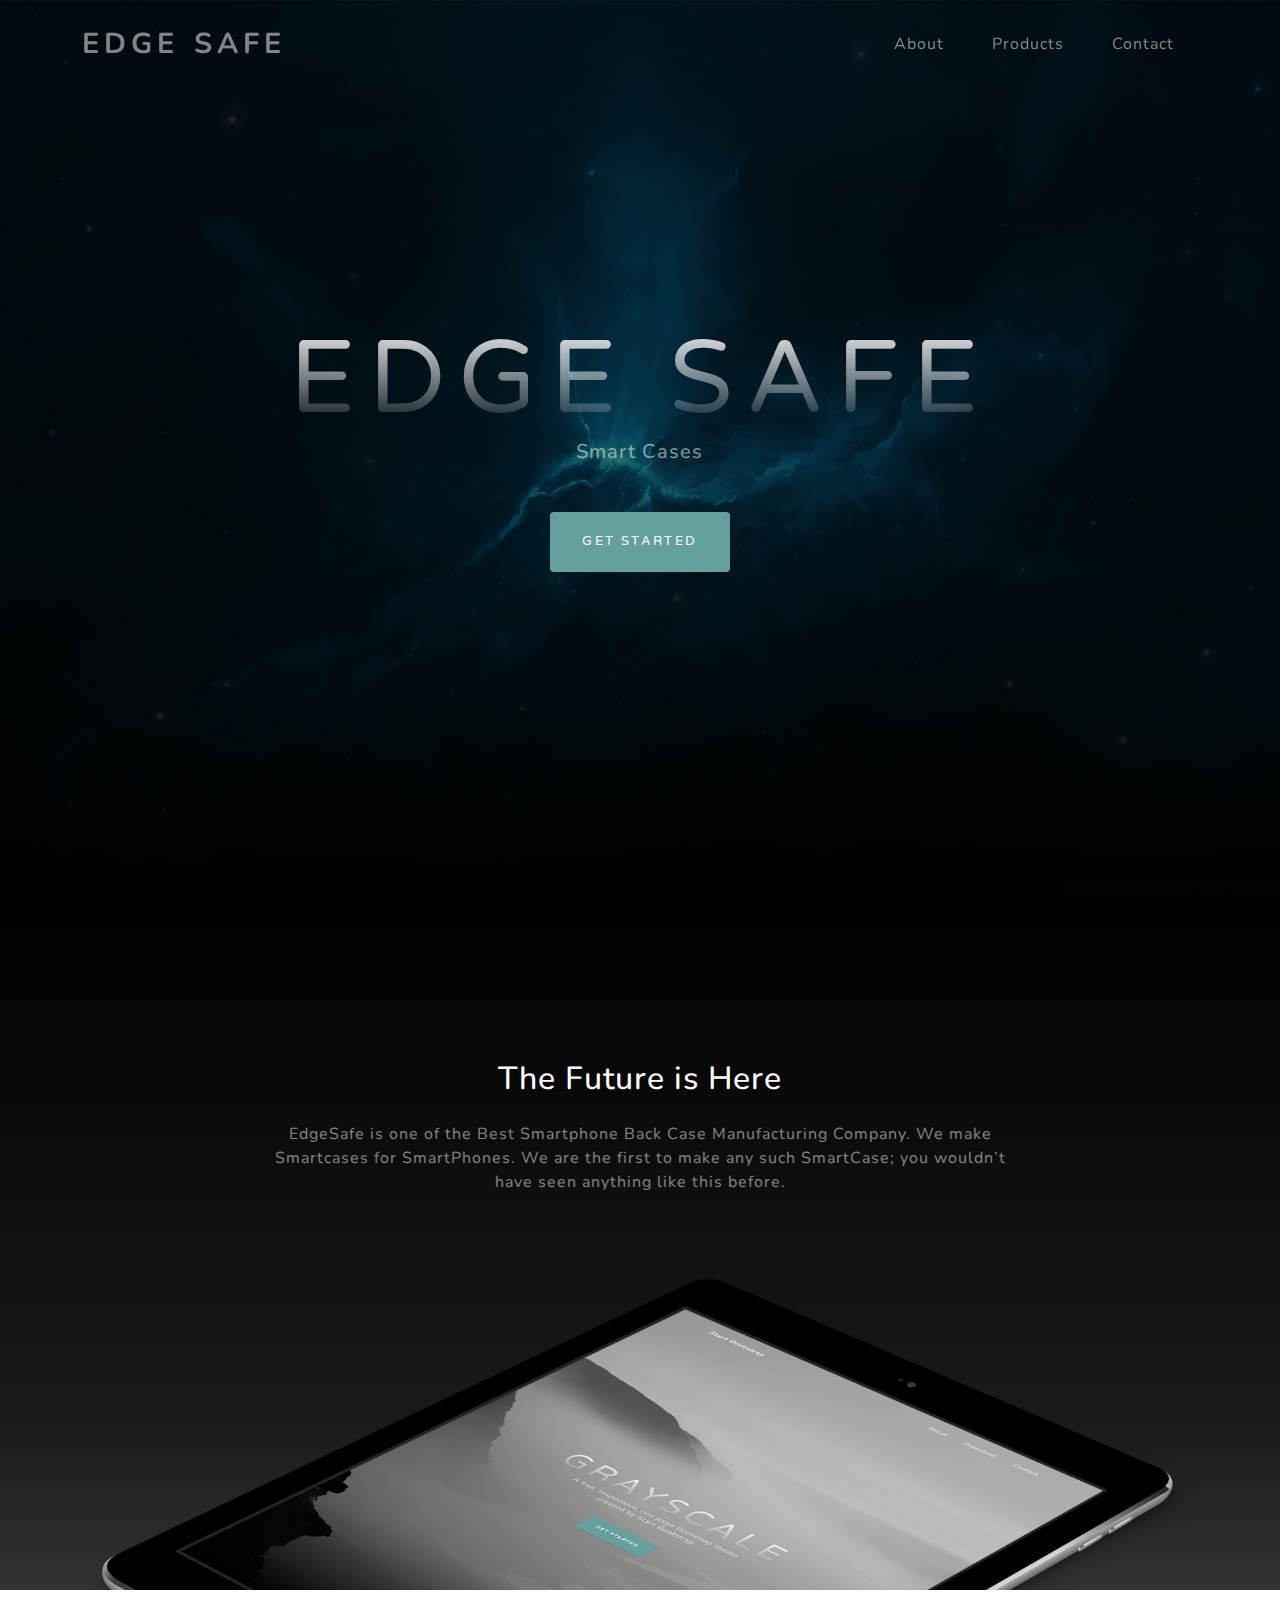
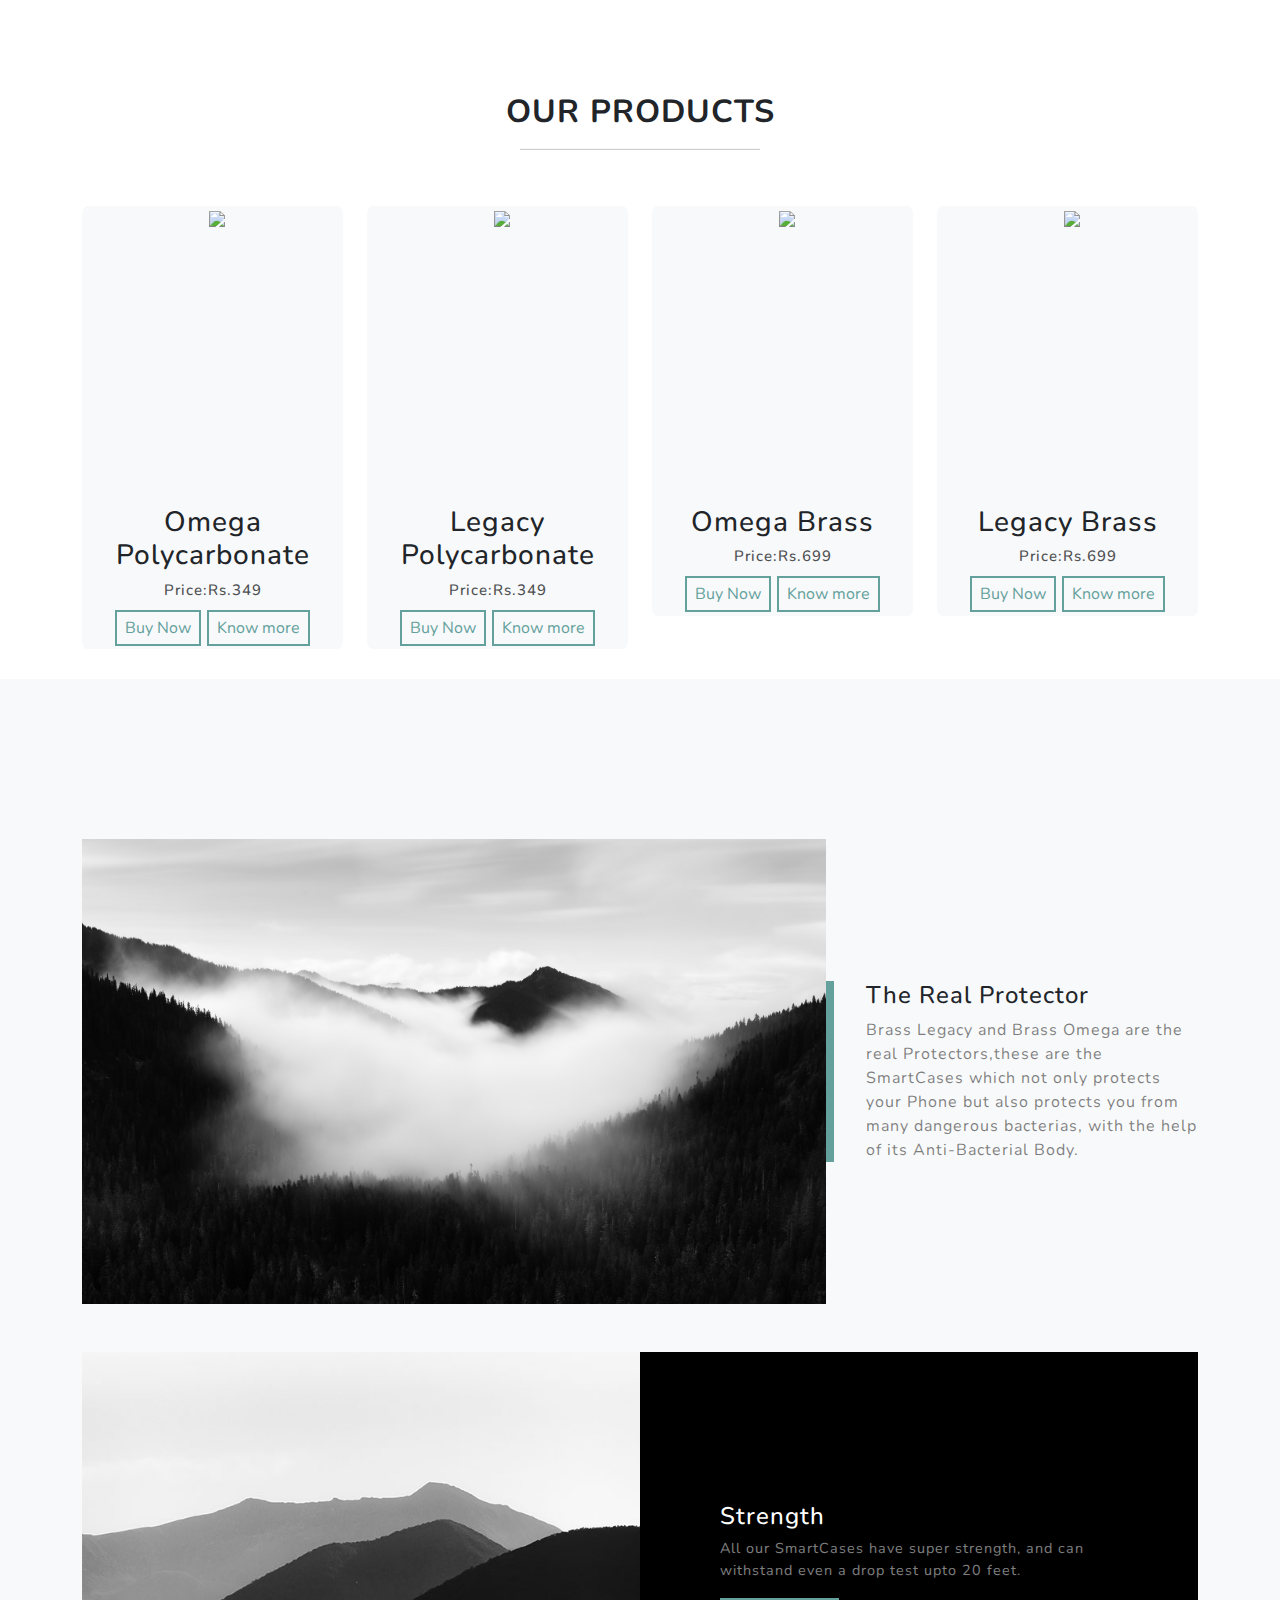
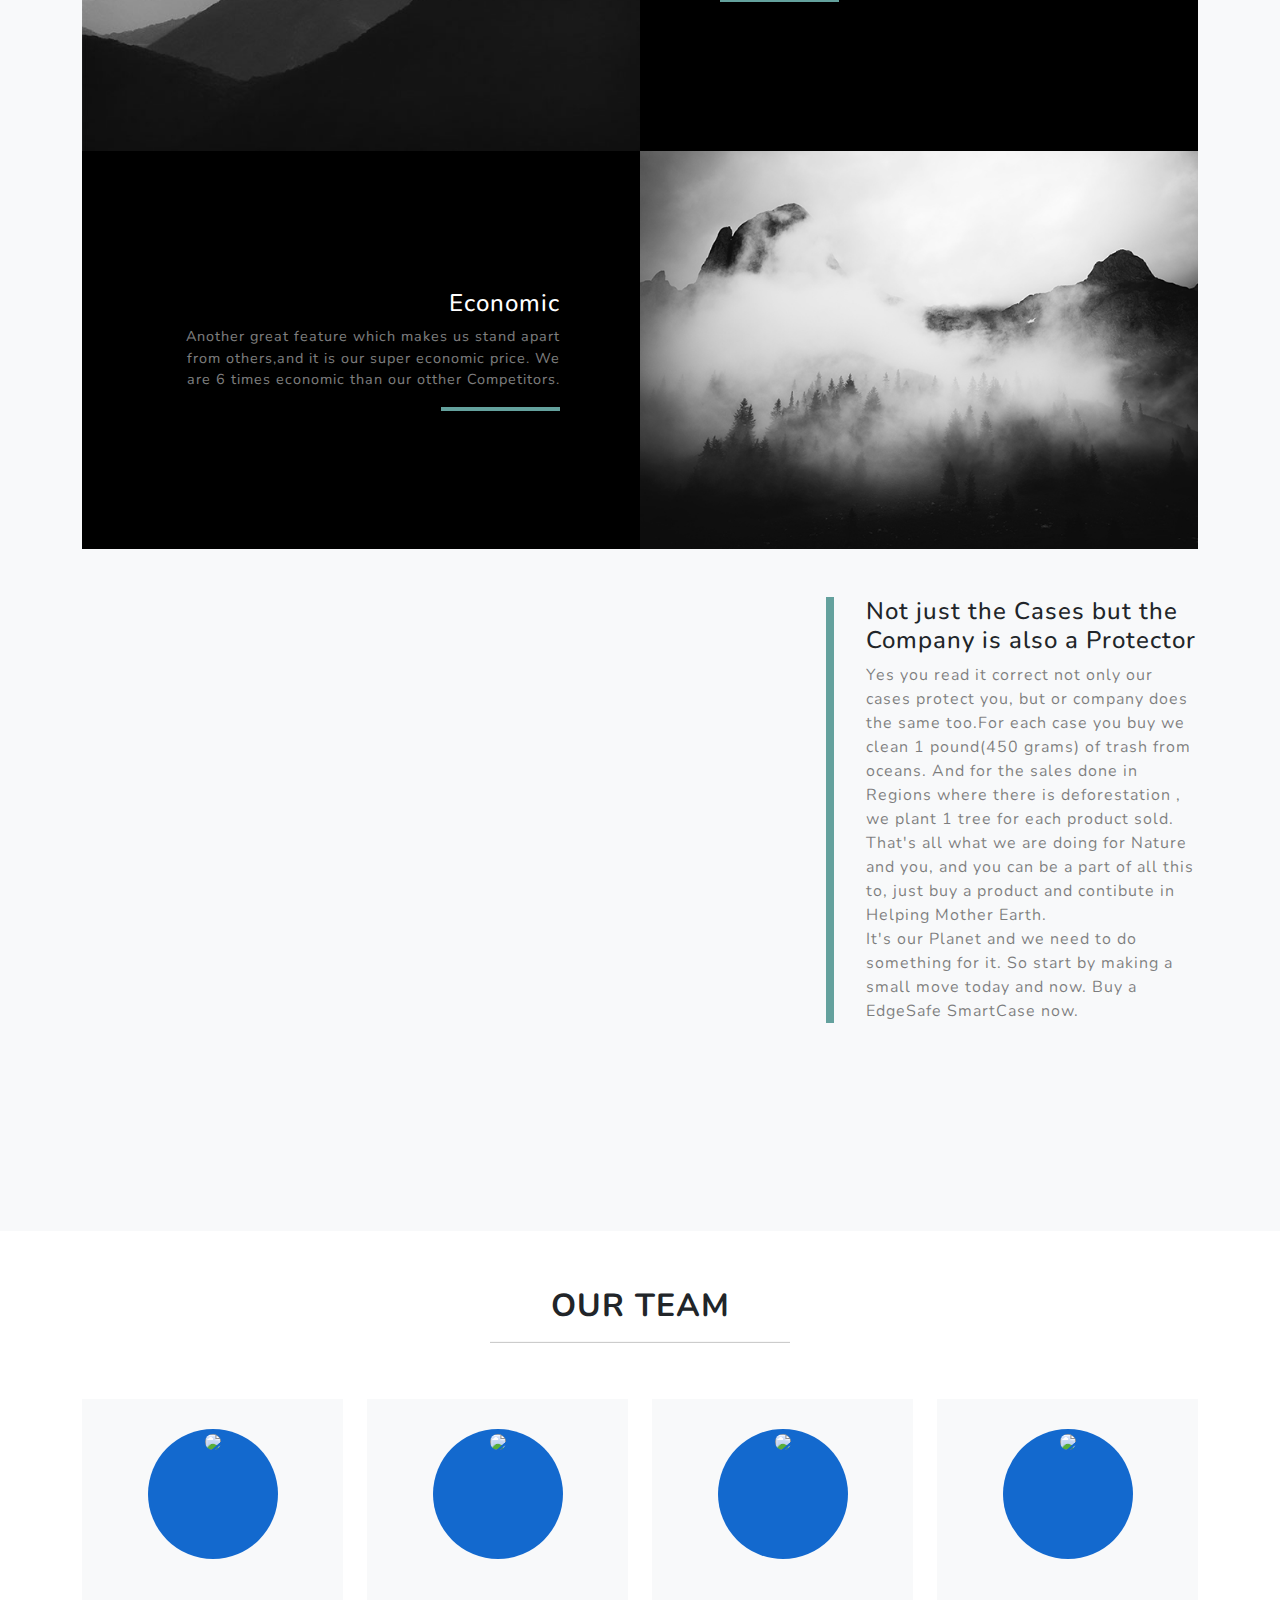
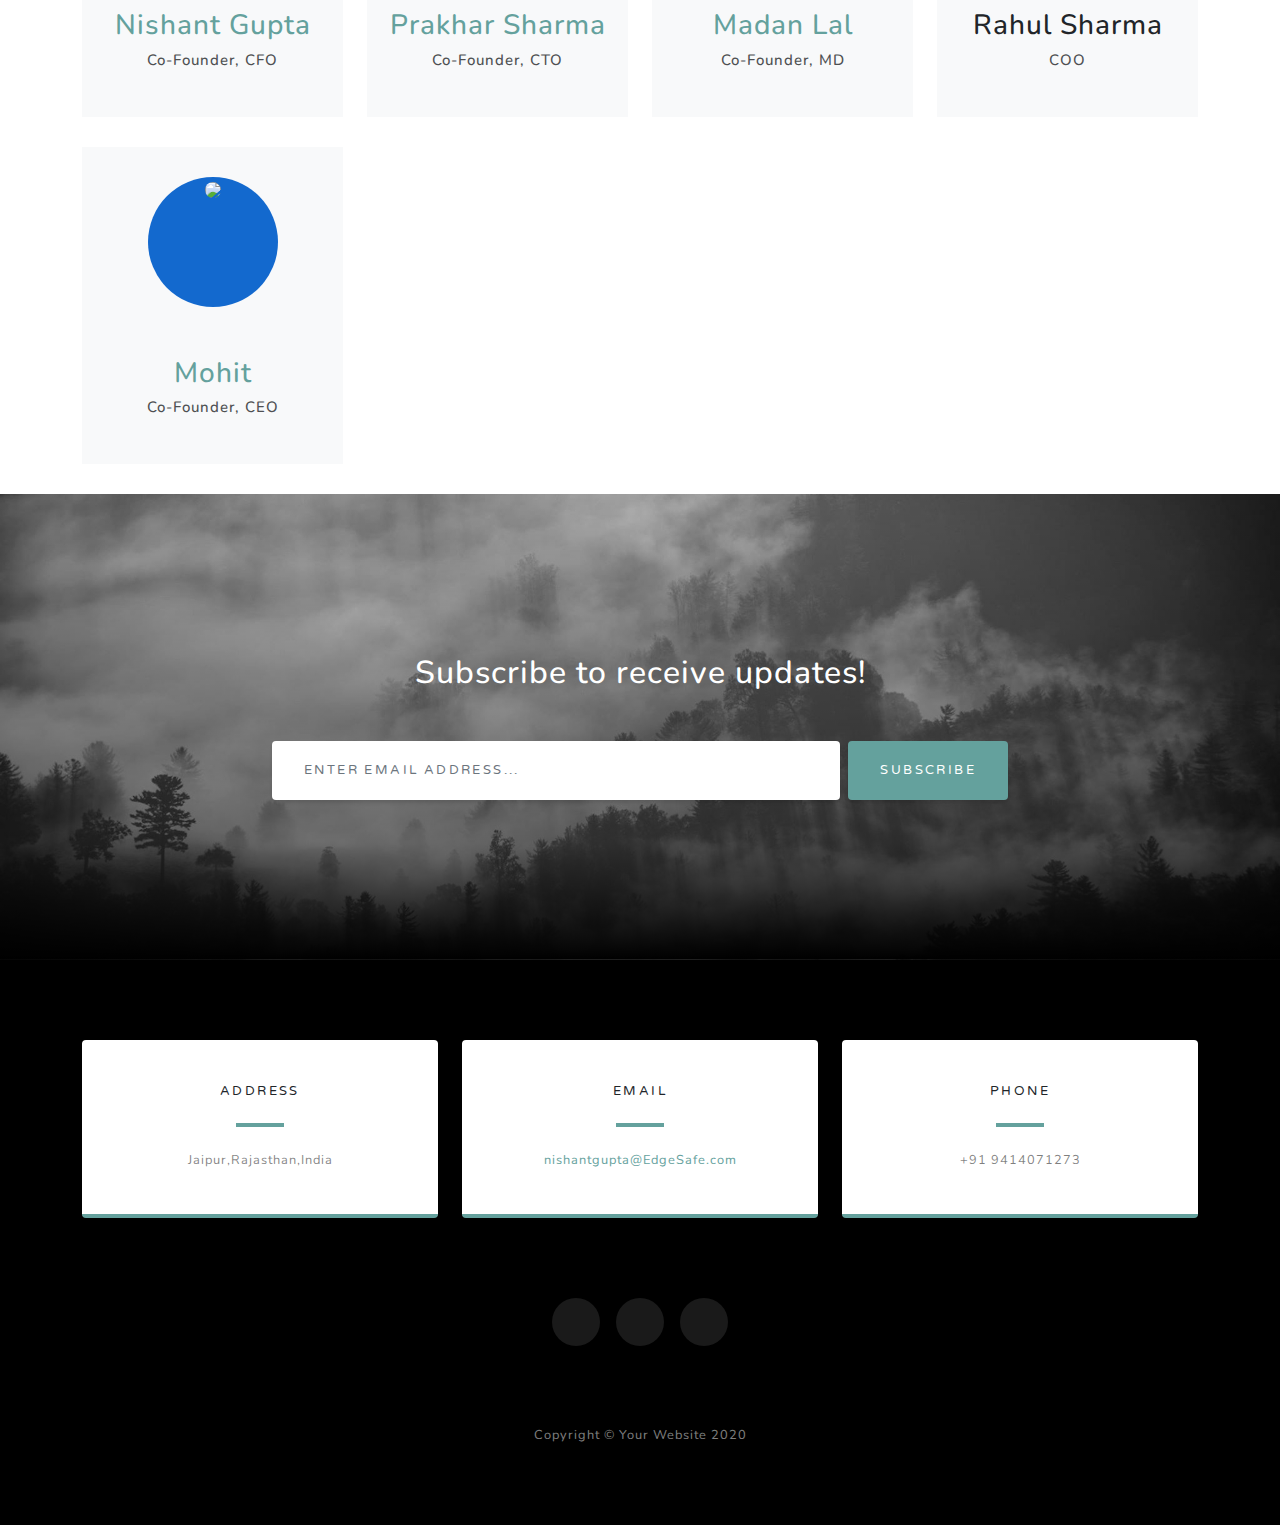
==== commit f4884380: "Update index.html" ====
--- a/index.html
+++ b/index.html
@@ -200,11 +200,13 @@
               <div class="col-12 col-sm-6 col-md-4 col-lg-3">
                 <div class="our-team">
                   <div class="picture">
-                    <img class="img-fluid" src="https://images.pexels.com/photos/2897883/pexels-photo-2897883.jpeg?auto=compress&cs=tinysrgb&dpr=2&w=500">
-                  </div>
-                  <div class="team-content">
-                    <h3 class="name">Nishant Gupta</h3>
-                    <h4 class="title">CEO</h4>
+                   <a class="li_id" href="https://www.linkedin.com/in/nishant-gupta-421397172" target="_blank">
+                       <img class="img-fluid" src="https://images.pexels.com/photos/2897883/pexels-photo-2897883.jpeg?auto=compress&cs=tinysrgb&dpr=2&w=500">
+                       </a>
+                  </div>
+                  <div class="team-content">
+                   <a class="ig_id" href="https://www.instagram.com/_nishantgupta76_" target="_blank"><h3 class="name">Nishant Gupta</h3></a>
+                    <h4 class="title">Co-Founder, CFO</h4>
                   </div>
                 </div>
               </div>
@@ -212,23 +214,27 @@
               <div class="col-12 col-sm-6 col-md-4 col-lg-3">
                 <div class="our-team">
                   <div class="picture">
-                    <img class="img-fluid" src="https://images.pexels.com/photos/3782207/pexels-photo-3782207.jpeg?auto=compress&cs=tinysrgb&dpr=2&w=500">
-                  </div>
-                  <div class="team-content">
-                    <h3 class="name">Prakhar Sharma</h3>
-                    <h4 class="title">CTO</h4>
-                  </div>
-                </div>
-              </div>
-
-                  <div class="col-12 col-sm-6 col-md-4 col-lg-3">
-                <div class="our-team">
-                  <div class="picture">
-                    <img class="img-fluid" src="https://images.pexels.com/photos/927022/pexels-photo-927022.jpeg?auto=compress&cs=tinysrgb&dpr=2&w=500">
-                  </div>
-                  <div class="team-content">
-                    <h3 class="name">Madan Lal</h3>
-                    <h4 class="title">MD</h4>
+                    <a class="li_id" href="https://www.linkedin.com/in/prakhar-sharma-9226351b1" target="_blank">
+                        <img class="img-fluid" src="https://images.pexels.com/photos/3782207/pexels-photo-3782207.jpeg?auto=compress&cs=tinysrgb&dpr=2&w=500">
+                        </a>
+                  </div>
+                  <div class="team-content">
+                    <a class="ig_id" href="https://www.instagram.com/prakhar_sharmaa_" target="_blank"><h3 class="name">Prakhar Sharma</h3></a>
+                    <h4 class="title">Co-Founder, CTO</h4>
+                  </div>
+                </div>
+              </div>
+
+                  <div class="col-12 col-sm-6 col-md-4 col-lg-3">
+                <div class="our-team">
+                  <div class="picture">
+                   <a class="li_id" href="https://www.linkedin.com/in/madanlal-bidiyasar-006373193" target="_blank">
+                       <img class="img-fluid" src="https://images.pexels.com/photos/927022/pexels-photo-927022.jpeg?auto=compress&cs=tinysrgb&dpr=2&w=500">
+                       </a>
+                  </div>
+                  <div class="team-content">
+                   <a class="ig_id" href="https://www.instagram.com/madan_lal_141" target="_blank"><h3 class="name">Madan Lal</h3></a>
+                    <h4 class="title">Co-Founder, MD</h4>
                   </div>
                 </div>
               </div>
@@ -246,11 +252,13 @@
                   <div class="col-12 col-sm-6 col-md-4 col-lg-3">
                 <div class="our-team">
                   <div class="picture">
-                    <img class="img-fluid" src="https://images.pexels.com/photos/3837268/pexels-photo-3837268.jpeg?auto=compress&cs=tinysrgb&dpr=2&w=500">
-                  </div>
-                  <div class="team-content">
-                    <h3 class="name">Mohit</h3>
-                    <h4 class="title">Project Head</h4>
+                    <a class="li_id" href="https://www.linkedin.com/in/mohit-choudhary-79a0391aa" target="_blank">
+                        <img class="img-fluid" src="https://images.pexels.com/photos/3837268/pexels-photo-3837268.jpeg?auto=compress&cs=tinysrgb&dpr=2&w=500">
+                        </a>
+                  </div>
+                  <div class="team-content">
+                    <a class="ig_id" href="https://www.instagram.com/mohit_6043" target="_blank"><h3 class="name">Mohit</h3></a>
+                    <h4 class="title">Co-Founder, CEO</h4>
                   </div>
                 </div>
               </div>
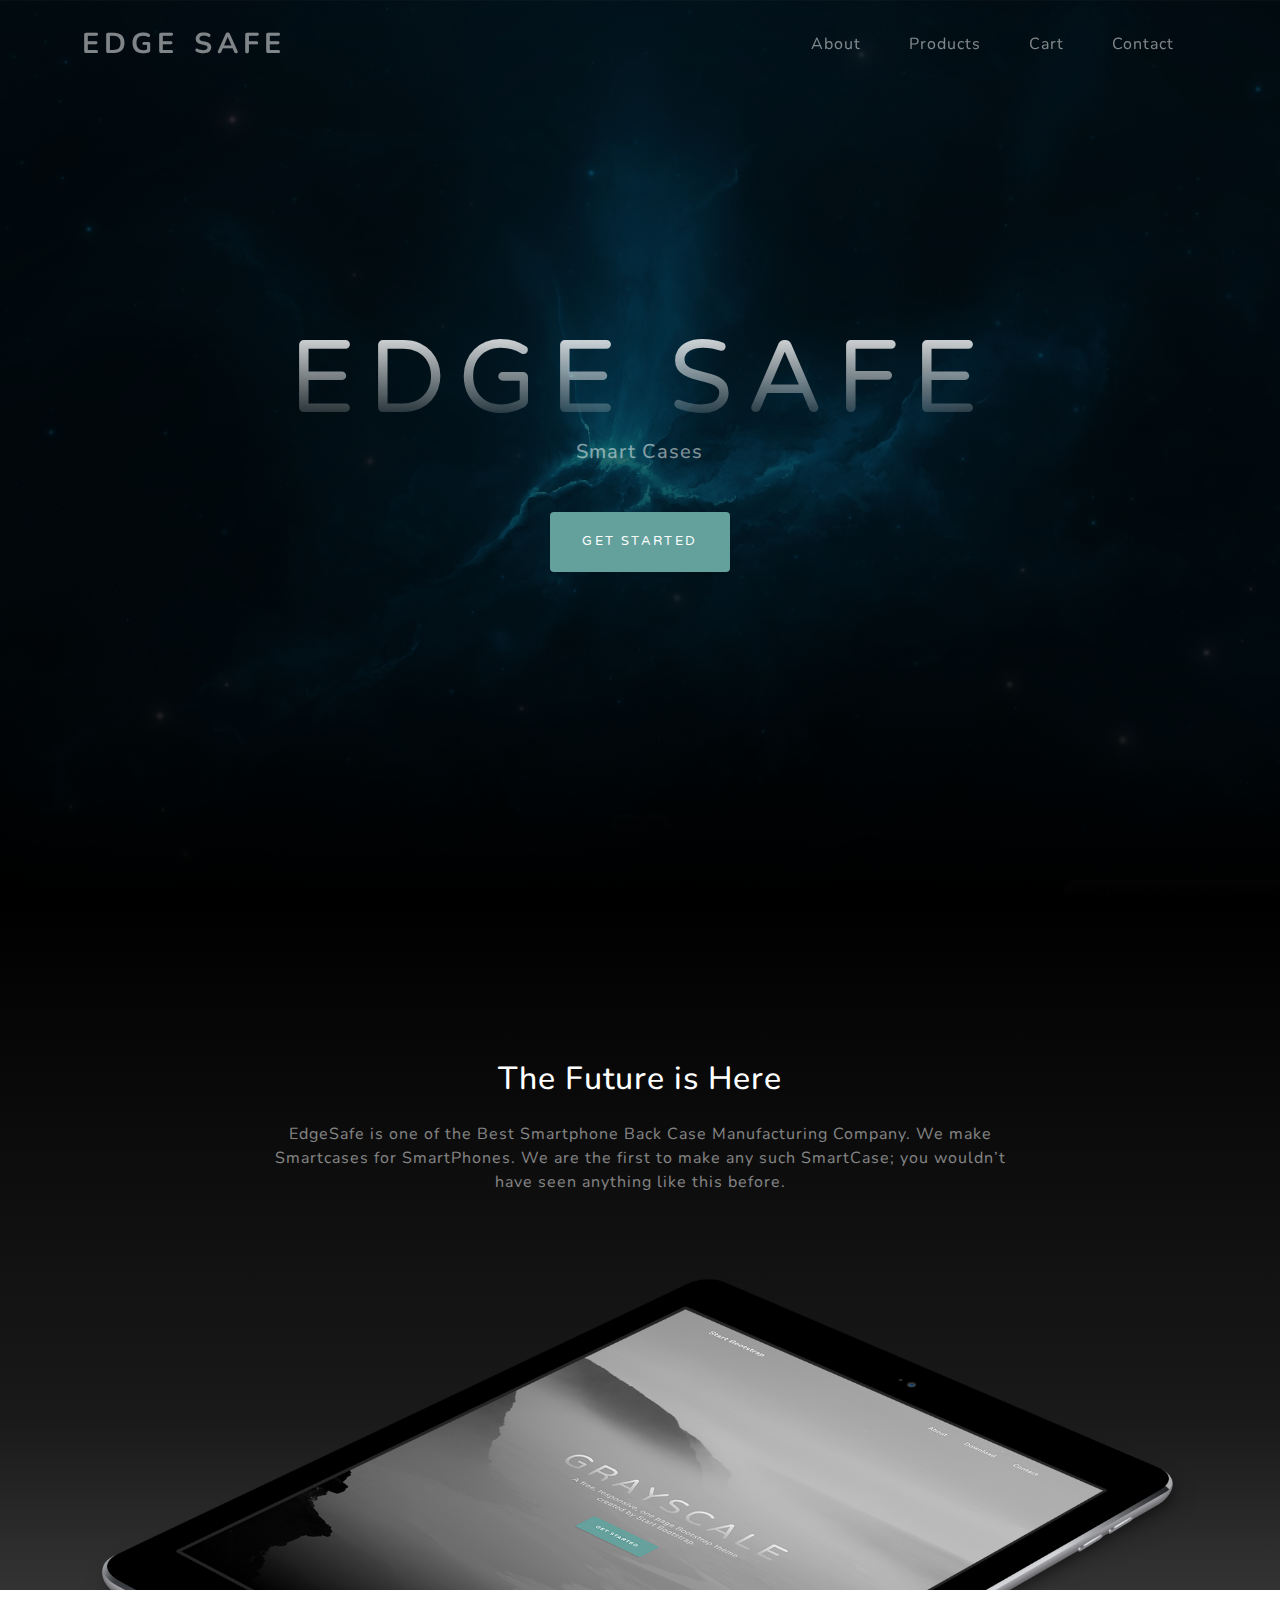
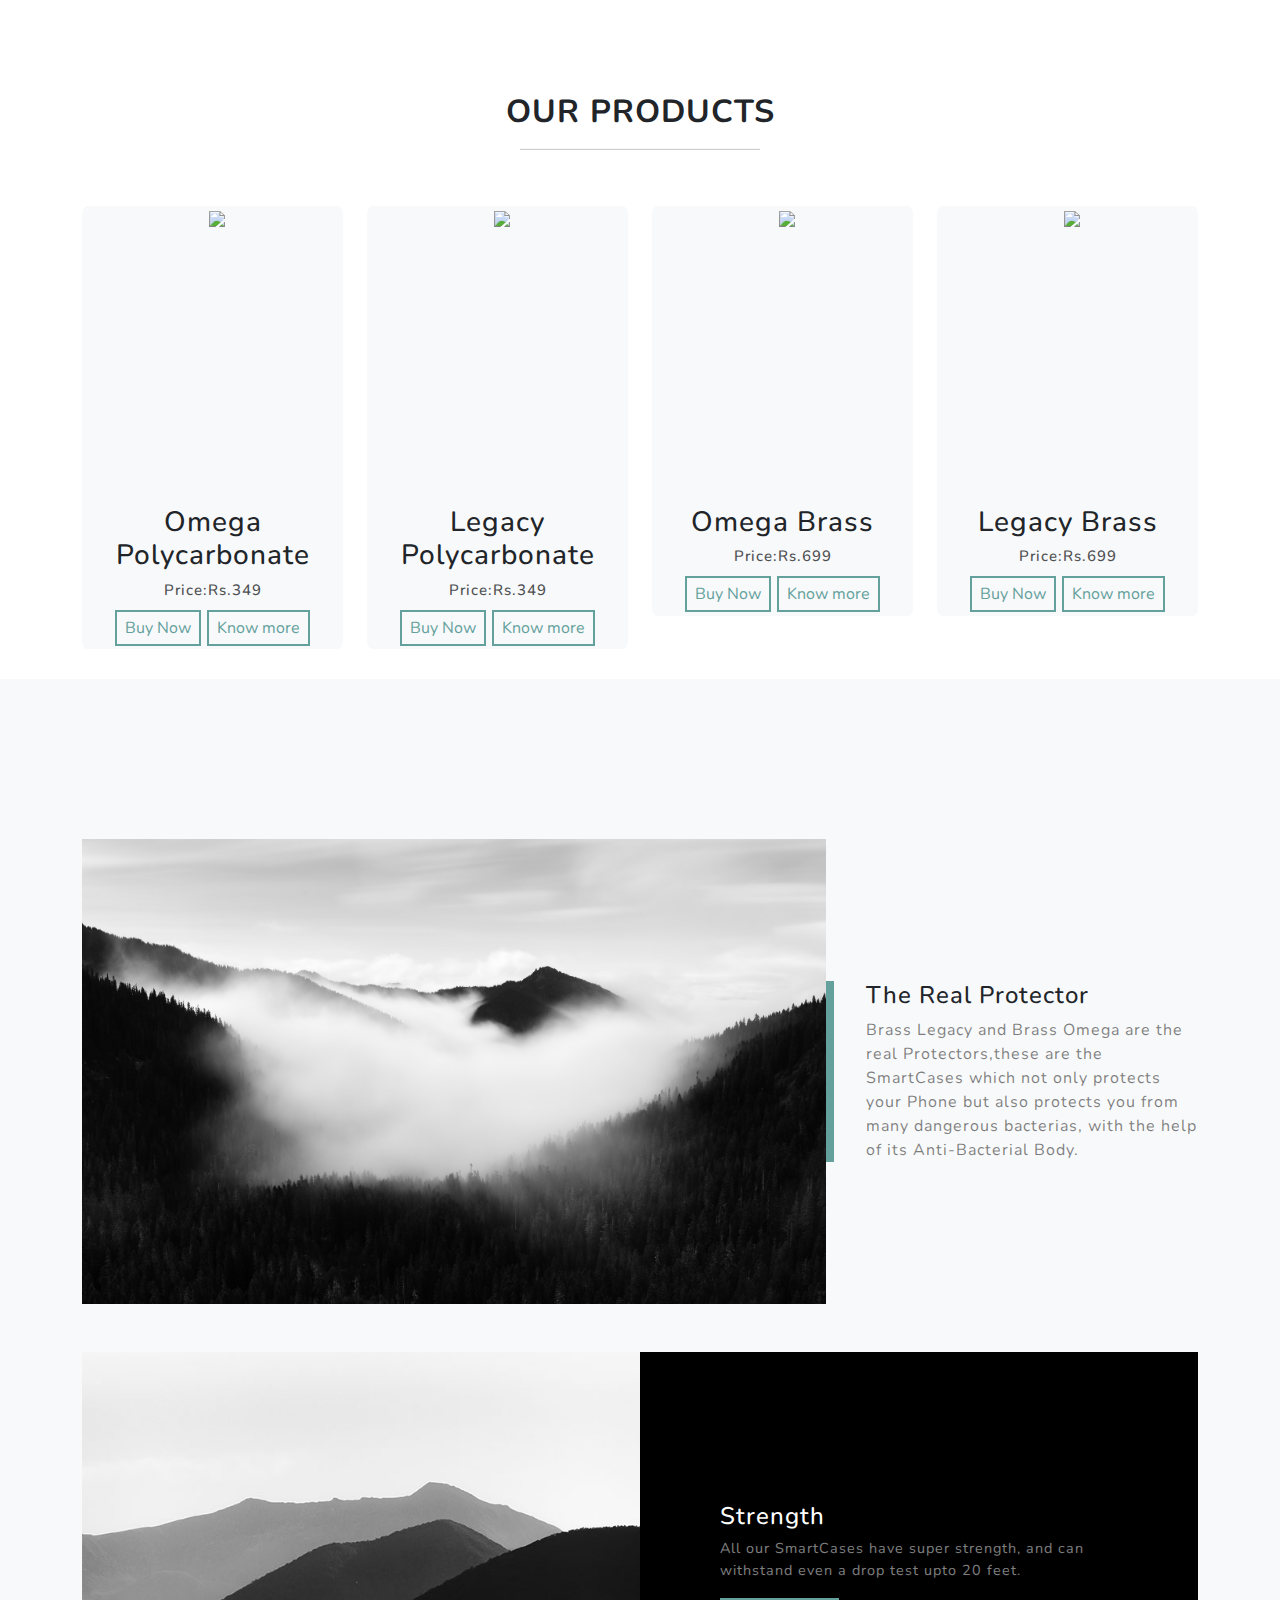
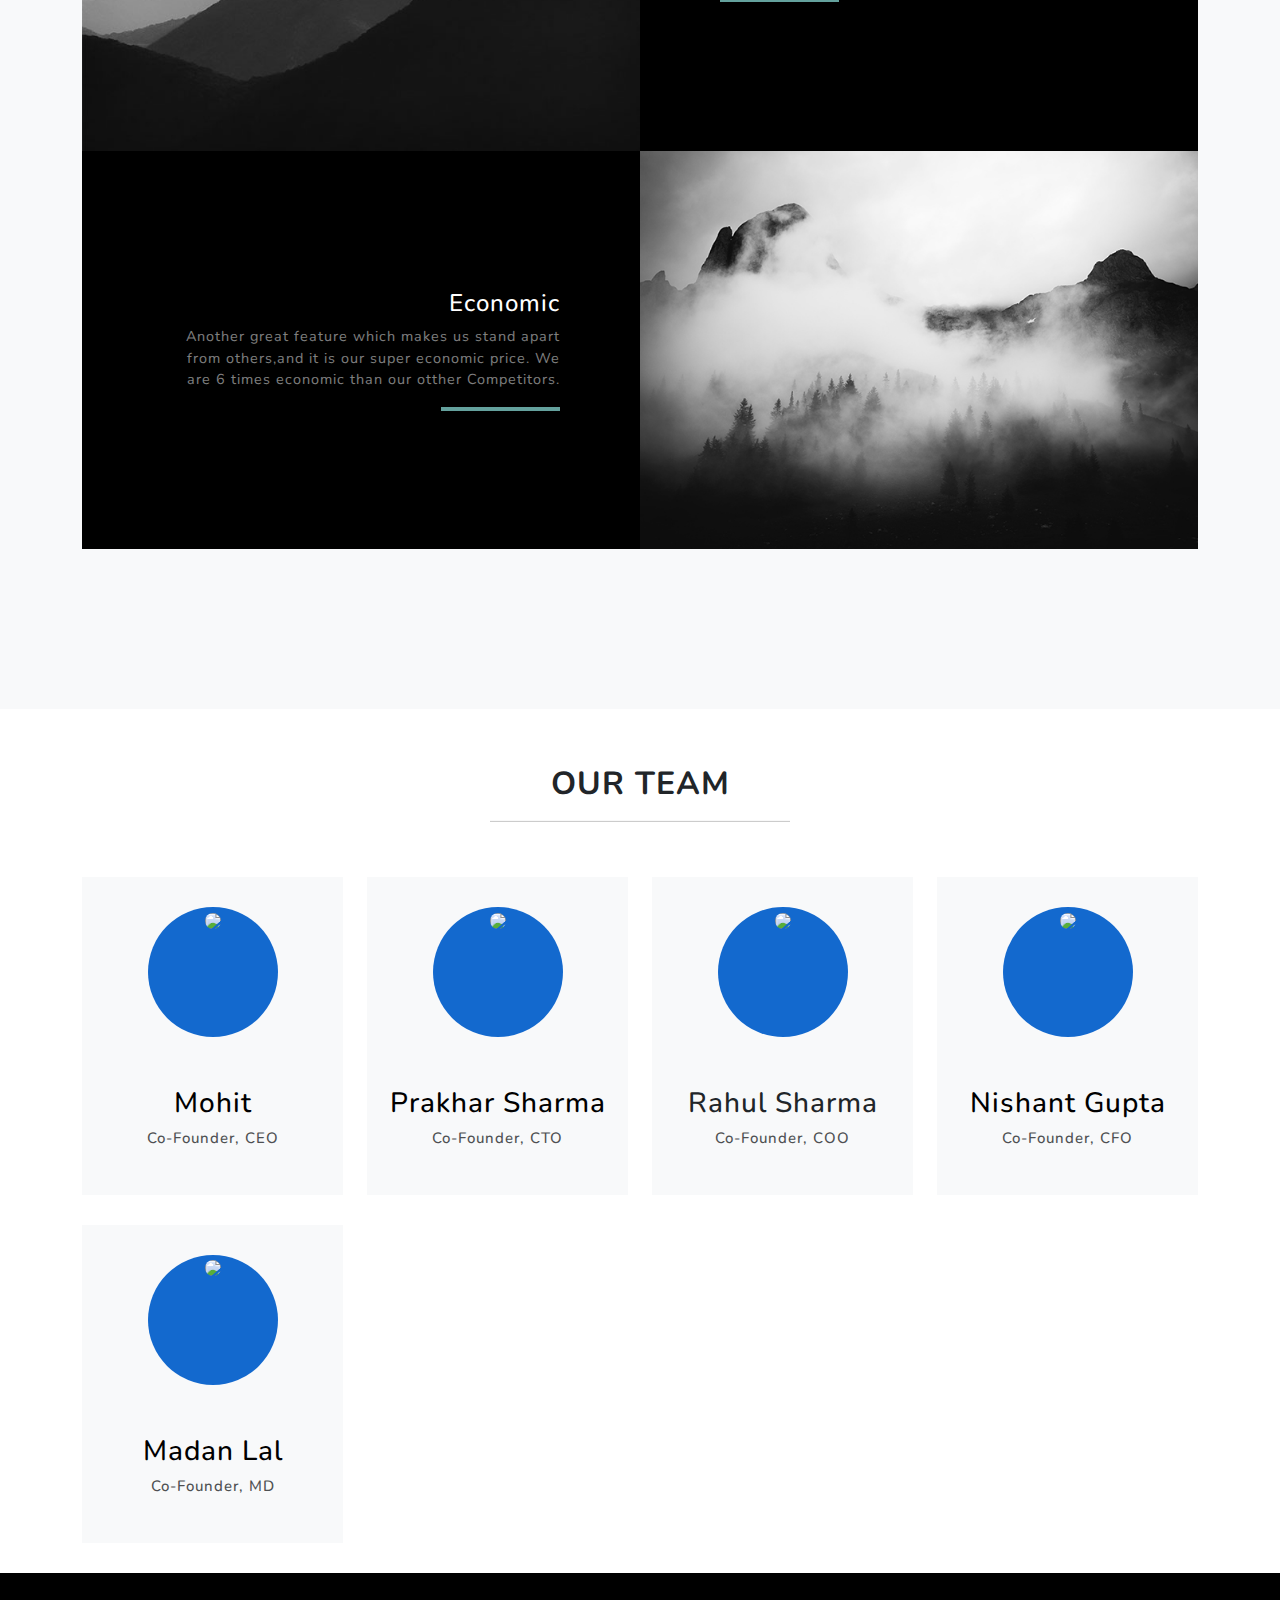
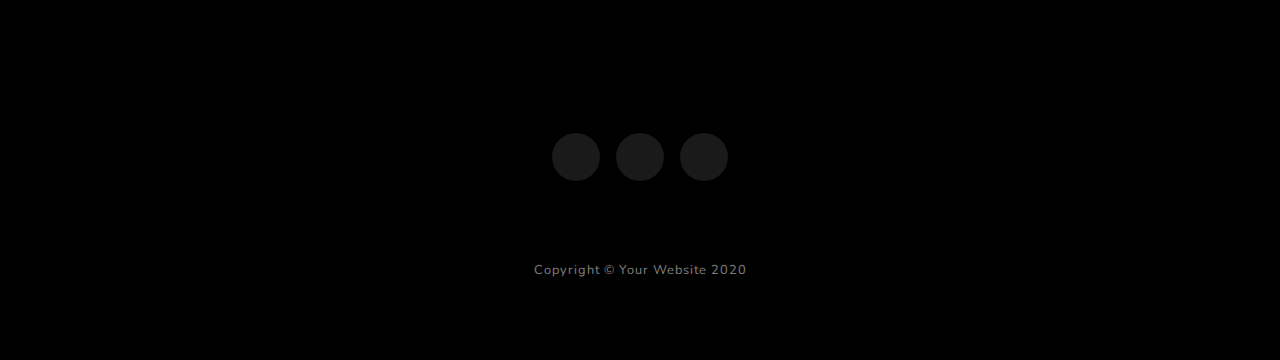
==== commit 98a51817: "Update index.html" ====
--- a/index.html
+++ b/index.html
@@ -26,9 +26,10 @@
                 </button>
                 <div class="collapse navbar-collapse" id="navbarResponsive">
                     <ul class="navbar-nav ml-auto">
-                        <li class="nav-item"><a class="nav-link js-scroll-trigger" href="#about">About</a></li>
-                        <li class="nav-item"><a class="nav-link js-scroll-trigger" href="#projects">Products</a></li>
-                        <li class="nav-item"><a class="nav-link js-scroll-trigger" href="#signup">Contact</a></li>
+                        <li class="nav-item"><a class="nav-link js-scroll-trigger" href="#about"><i class="fas fa-info-circle"></i>About</a></li>
+                        <li class="nav-item"><a class="nav-link js-scroll-trigger" href="#projects"><i class="fas fa-cubes"></i>Products</a></li>
+                  <li class="nav-item"><a class="nav-link js-scroll-trigger" href="#projects"><i class="fas fa-shopping-cart"></i>Cart</a></li>
+                        <li class="nav-item"><a class="nav-link js-scroll-trigger" href="#signup"><i class="fas fa-phone"></i>Contact</a></li>
                     </ul>
                 </div>
             </div>
@@ -176,20 +177,6 @@
                         </div>
                     </div>
                 </div>
-                <!-- Featured Project Row-->
-                <div class="row align-items-center no-gutters my-4 my-lg-5">
-                    <div class="col-xl-8 col-lg-7"><img class="img-fluid mb-3 mb-lg-0" src="https://images.pexels.com/photos/417074/pexels-photo-417074.jpeg?auto=compress&cs=tinysrgb&dpr=2&w=500" alt="" /></div>
-                    <div class="col-xl-4 col-lg-5">
-                        <div class="featured-text text-center text-lg-left">
-                            <h4>Not just the Cases but the Company is also a Protector</h4>
-                            <p class="text-black-50 mb-0">Yes you read it correct not only our cases protect you, but or company does the same too.For each case you buy we clean 1 pound(450 grams) of trash from oceans.
-                            And for the sales done in Regions where there is deforestation , we plant 1 tree for each product sold.
-                            That's all what we are doing for Nature and you, and you can be a part of all this to, just buy a product and contibute in Helping Mother Earth.
-                            <BR>
-                                It's our Planet and we need to do something for it. So start by making a small move today and now. Buy a EdgeSafe SmartCase now.</p>
-                        </div>
-                    </div>
-                </div>
             </div>
         </section>
        <section class="our-team-cards">
@@ -198,25 +185,21 @@
             <hr>
             <div class="row">
               <div class="col-12 col-sm-6 col-md-4 col-lg-3">
-                <div class="our-team">
-                  <div class="picture">
-                   <a class="li_id" href="https://www.linkedin.com/in/nishant-gupta-421397172" target="_blank">
-                       <img class="img-fluid" src="https://images.pexels.com/photos/2897883/pexels-photo-2897883.jpeg?auto=compress&cs=tinysrgb&dpr=2&w=500">
-                       </a>
-                  </div>
-                  <div class="team-content">
-                   <a class="ig_id" href="https://www.instagram.com/_nishantgupta76_" target="_blank"><h3 class="name">Nishant Gupta</h3></a>
-                    <h4 class="title">Co-Founder, CFO</h4>
-                  </div>
-                </div>
-              </div>
-
-              <div class="col-12 col-sm-6 col-md-4 col-lg-3">
-                <div class="our-team">
-                  <div class="picture">
-                    <a class="li_id" href="https://www.linkedin.com/in/prakhar-sharma-9226351b1" target="_blank">
-                        <img class="img-fluid" src="https://images.pexels.com/photos/3782207/pexels-photo-3782207.jpeg?auto=compress&cs=tinysrgb&dpr=2&w=500">
-                        </a>
+                  <div class="our-team">
+                  <div class="picture">
+                    <a class="li_id" href="https://www.linkedin.com/in/mohit-choudhary-79a0391aa" target="_blank"><img class="img-fluid" src="https://images.pexels.com/photos/3837268/pexels-photo-3837268.jpeg?auto=compress&cs=tinysrgb&dpr=2&w=500"></a>
+                  </div>
+                  <div class="team-content">
+                    <a class="ig_id" href="https://www.instagram.com/mohit_6043" target="_blank"><h3 class="name">Mohit</h3></a>
+                    <h4 class="title">Co-Founder, CEO</h4>
+                  </div>
+                </div>
+              </div>
+
+              <div class="col-12 col-sm-6 col-md-4 col-lg-3">
+                <div class="our-team">
+                  <div class="picture">
+                    <a class="li_id" href="https://www.linkedin.com/in/prakhar-sharma-9226351b1" target="_blank"><img class="img-fluid" src="https://images.pexels.com/photos/3782207/pexels-photo-3782207.jpeg?auto=compress&cs=tinysrgb&dpr=2&w=500"></a>
                   </div>
                   <div class="team-content">
                     <a class="ig_id" href="https://www.instagram.com/prakhar_sharmaa_" target="_blank"><h3 class="name">Prakhar Sharma</h3></a>
@@ -225,96 +208,52 @@
                 </div>
               </div>
 
-                  <div class="col-12 col-sm-6 col-md-4 col-lg-3">
-                <div class="our-team">
-                  <div class="picture">
-                   <a class="li_id" href="https://www.linkedin.com/in/madanlal-bidiyasar-006373193" target="_blank">
-                       <img class="img-fluid" src="https://images.pexels.com/photos/927022/pexels-photo-927022.jpeg?auto=compress&cs=tinysrgb&dpr=2&w=500">
-                       </a>
-                  </div>
-                  <div class="team-content">
-                   <a class="ig_id" href="https://www.instagram.com/madan_lal_141" target="_blank"><h3 class="name">Madan Lal</h3></a>
+              <div class="col-12 col-sm-6 col-md-4 col-lg-3">
+                <div class="our-team">
+                  <div class="picture">
+                    <img class="img-fluid" src="https://images.pexels.com/photos/3875668/pexels-photo-3875668.jpeg?auto=compress&cs=tinysrgb&dpr=2&w=500">
+                  </div>
+                  <div class="team-content">
+                    <h3 class="name">Rahul Sharma</h3>
+                    <h4 class="title">Co-Founder, COO</h4>
+                  </div>
+                </div>
+              </div>
+
+              <div class="col-12 col-sm-6 col-md-4 col-lg-3">
+                <div class="our-team">
+                  <div class="picture">
+                    <a class="li_id" href="https://www.linkedin.com/in/nishant-gupta-421397172" target="_blank"><img class="img-fluid" src="https://images.pexels.com/photos/2897883/pexels-photo-2897883.jpeg?auto=compress&cs=tinysrgb&dpr=2&w=500"></a>
+                  </div>
+                  <div class="team-content">
+                    <a class="ig_id" href="https://www.instagram.com/_nishantgupta76_" target="_blank"><h3 class="name">Nishant Gupta</h3></a>
+                    <h4 class="title">Co-Founder, CFO</h4>
+                  </div>
+                </div>
+              </div>
+
+              <div class="col-12 col-sm-6 col-md-4 col-lg-3">
+                <div class="our-team">
+                  <div class="picture">
+                    <a class="li_id" href="https://www.linkedin.com/in/madanlal-bidiyasar-006373193" target="_blank"><img class="img-fluid" src="https://images.pexels.com/photos/927022/pexels-photo-927022.jpeg?auto=compress&cs=tinysrgb&dpr=2&w=500"></a>
+                  </div>
+                  <div class="team-content">
+                    <a class="ig_id" href="https://www.instagram.com/madan_lal_141" target="_blank"><h3 class="name">Madan Lal</h3></a>
                     <h4 class="title">Co-Founder, MD</h4>
                   </div>
                 </div>
               </div>
-                  <div class="col-12 col-sm-6 col-md-4 col-lg-3">
-                <div class="our-team">
-                  <div class="picture">
-                    <img class="img-fluid" src="https://images.pexels.com/photos/3875668/pexels-photo-3875668.jpeg?auto=compress&cs=tinysrgb&dpr=2&w=500">
-                  </div>
-                  <div class="team-content">
-                    <h3 class="name">Rahul Sharma</h3>
-                    <h4 class="title">COO</h4>
-                  </div>
-                </div>
-              </div>
-                  <div class="col-12 col-sm-6 col-md-4 col-lg-3">
-                <div class="our-team">
-                  <div class="picture">
-                    <a class="li_id" href="https://www.linkedin.com/in/mohit-choudhary-79a0391aa" target="_blank">
-                        <img class="img-fluid" src="https://images.pexels.com/photos/3837268/pexels-photo-3837268.jpeg?auto=compress&cs=tinysrgb&dpr=2&w=500">
-                        </a>
-                  </div>
-                  <div class="team-content">
-                    <a class="ig_id" href="https://www.instagram.com/mohit_6043" target="_blank"><h3 class="name">Mohit</h3></a>
-                    <h4 class="title">Co-Founder, CEO</h4>
-                  </div>
-                </div>
-              </div>
+                
+                  
             </div>
           </div>
        </section>
         <!-- Signup-->
-        <section class="signup-section" id="signup">
-            <div class="container">
-                <div class="row">
-                    <div class="col-md-10 col-lg-8 mx-auto text-center">
-                        <i class="far fa-paper-plane fa-2x mb-2 text-white"></i>
-                        <h2 class="text-white mb-5">Subscribe to receive updates!</h2>
-                        <form class="form-inline d-flex">
-                            <input class="form-control flex-fill mr-0 mr-sm-2 mb-3 mb-sm-0" id="inputEmail" type="email" placeholder="Enter email address..." />
-                            <button class="btn btn-primary mx-auto" type="submit">Subscribe</button>
-                        </form>
-                    </div>
-                </div>
-            </div>
-        </section>
+
         <!-- Contact-->
         <section class="contact-section bg-black">
             <div class="container">
-                <div class="row">
-                    <div class="col-md-4 mb-3 mb-md-0">
-                        <div class="card py-4 h-100">
-                            <div class="card-body text-center">
-                                <i class="fas fa-map-marked-alt text-primary mb-2"></i>
-                                <h4 class="text-uppercase m-0">Address</h4>
-                                <hr class="my-4" />
-                                <div class="small text-black-50">Jaipur,Rajasthan,India</div>
-                            </div>
-                        </div>
-                    </div>
-                    <div class="col-md-4 mb-3 mb-md-0">
-                        <div class="card py-4 h-100">
-                            <div class="card-body text-center">
-                                <i class="fas fa-envelope text-primary mb-2"></i>
-                                <h4 class="text-uppercase m-0">Email</h4>
-                                <hr class="my-4" />
-                                <div class="small text-black-50"><a href="#!">nishantgupta@EdgeSafe.com</a></div>
-                            </div>
-                        </div>
-                    </div>
-                    <div class="col-md-4 mb-3 mb-md-0">
-                        <div class="card py-4 h-100">
-                            <div class="card-body text-center">
-                                <i class="fas fa-mobile-alt text-primary mb-2"></i>
-                                <h4 class="text-uppercase m-0">Phone</h4>
-                                <hr class="my-4" />
-                                <div class="small text-black-50">+91 9414071273</div>
-                            </div>
-                        </div>
-                    </div>
-                </div>
+                
                 <div class="social d-flex justify-content-center">
                     <a class="mx-2" href="#!"><i class="fab fa-twitter"></i></a>
                     <a class="mx-2" href="#!"><i class="fab fa-facebook-f"></i></a>
